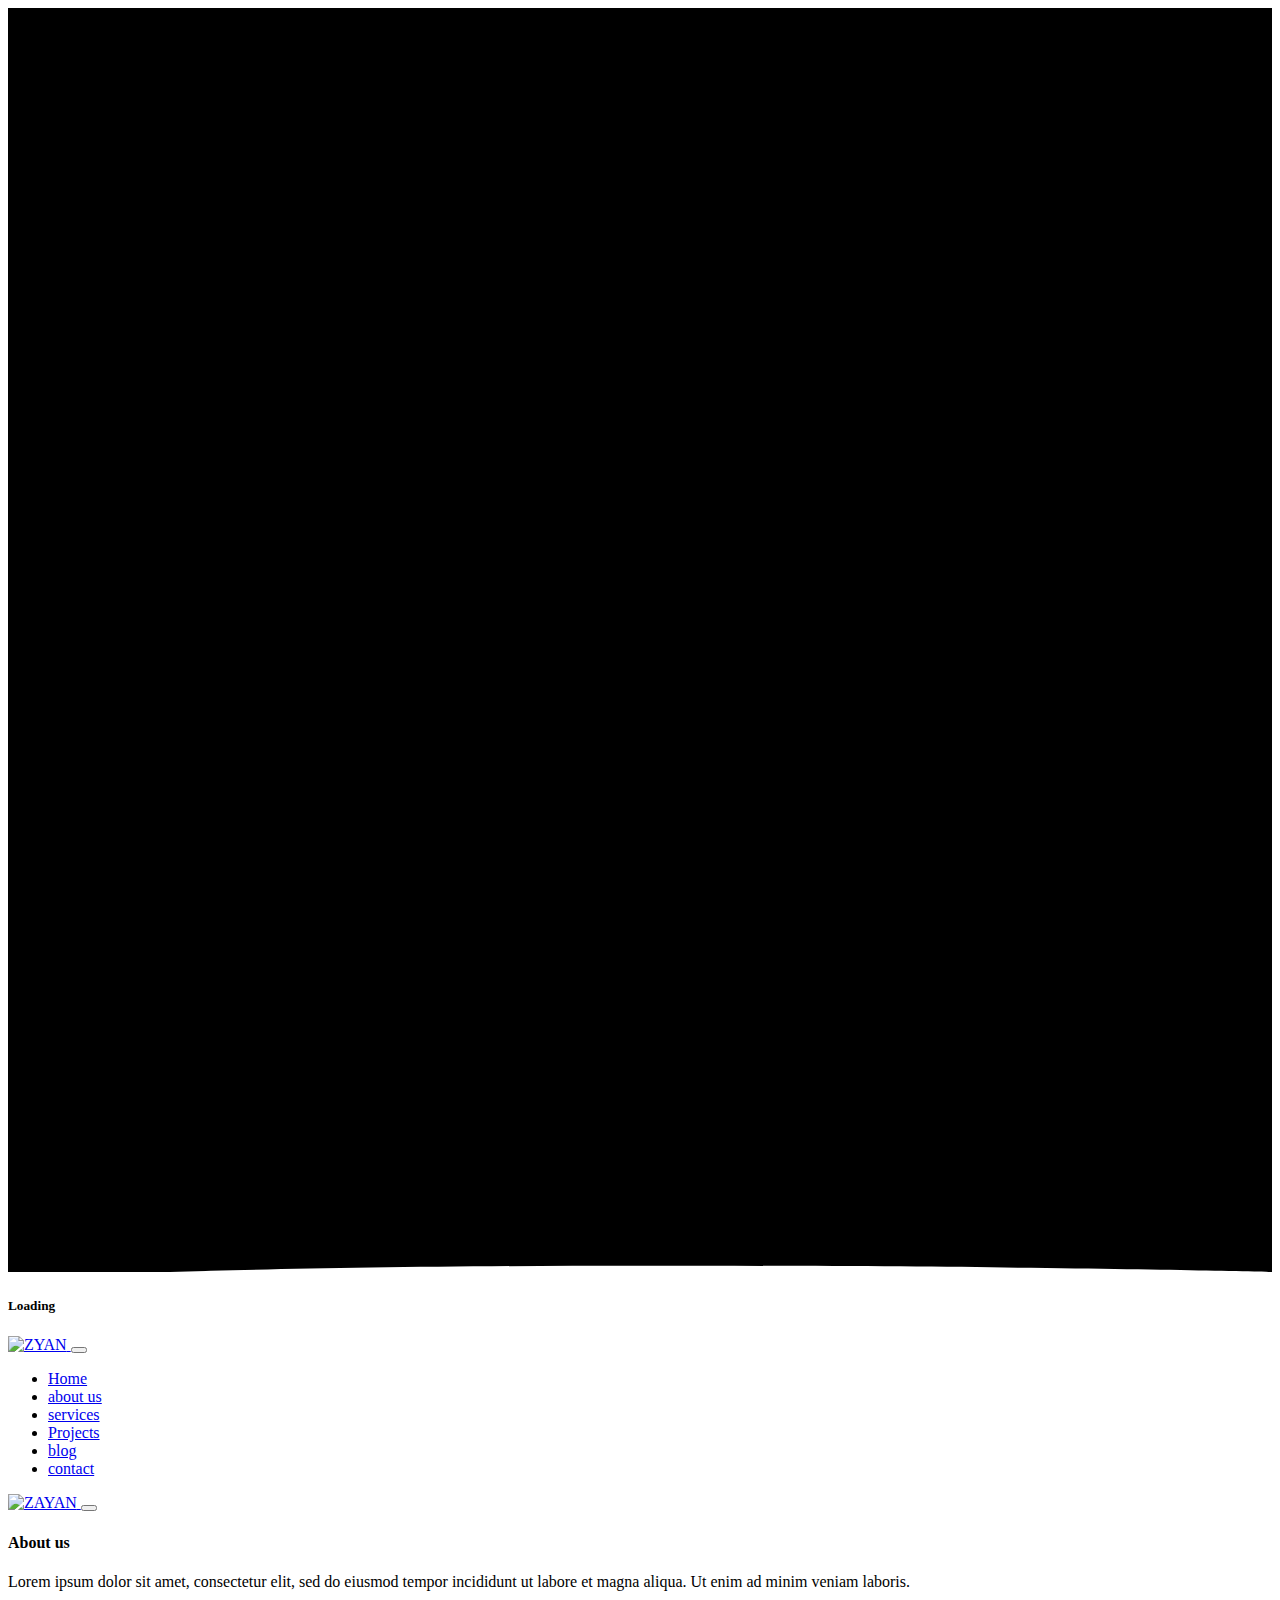
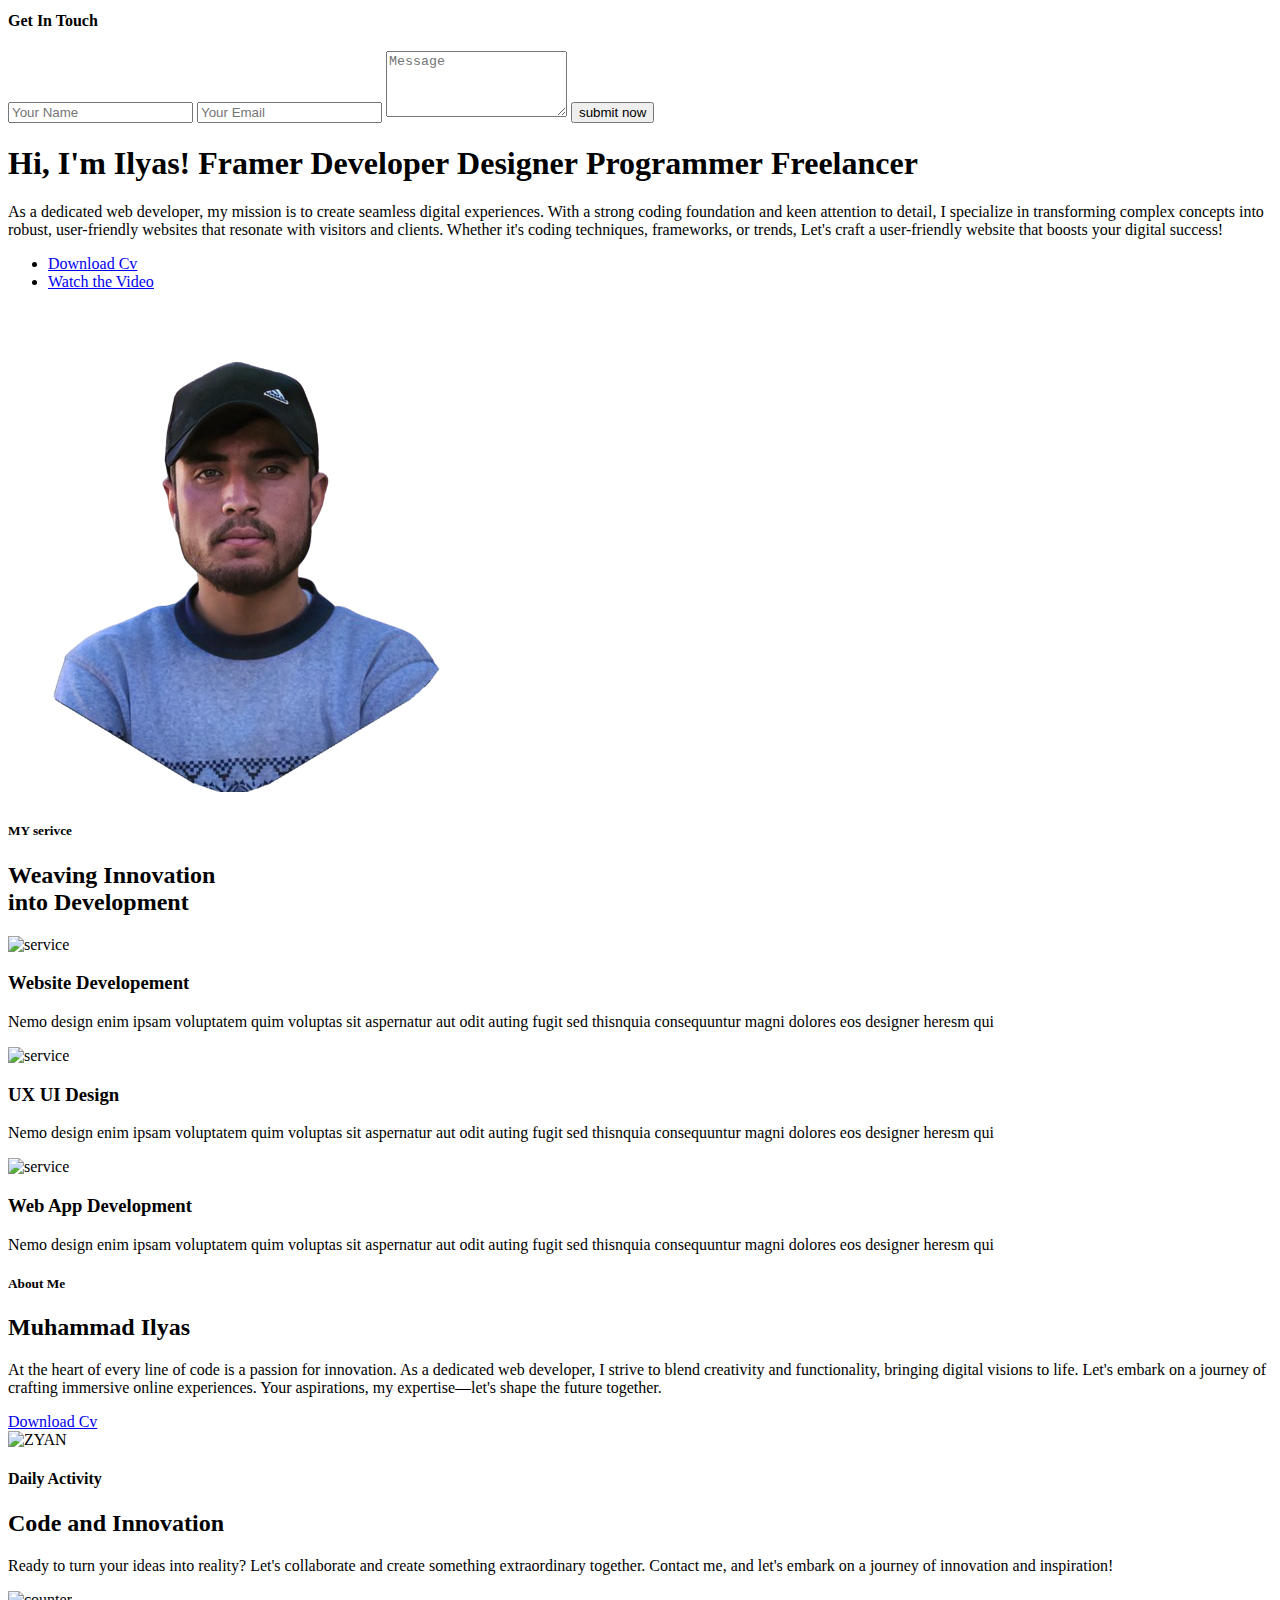
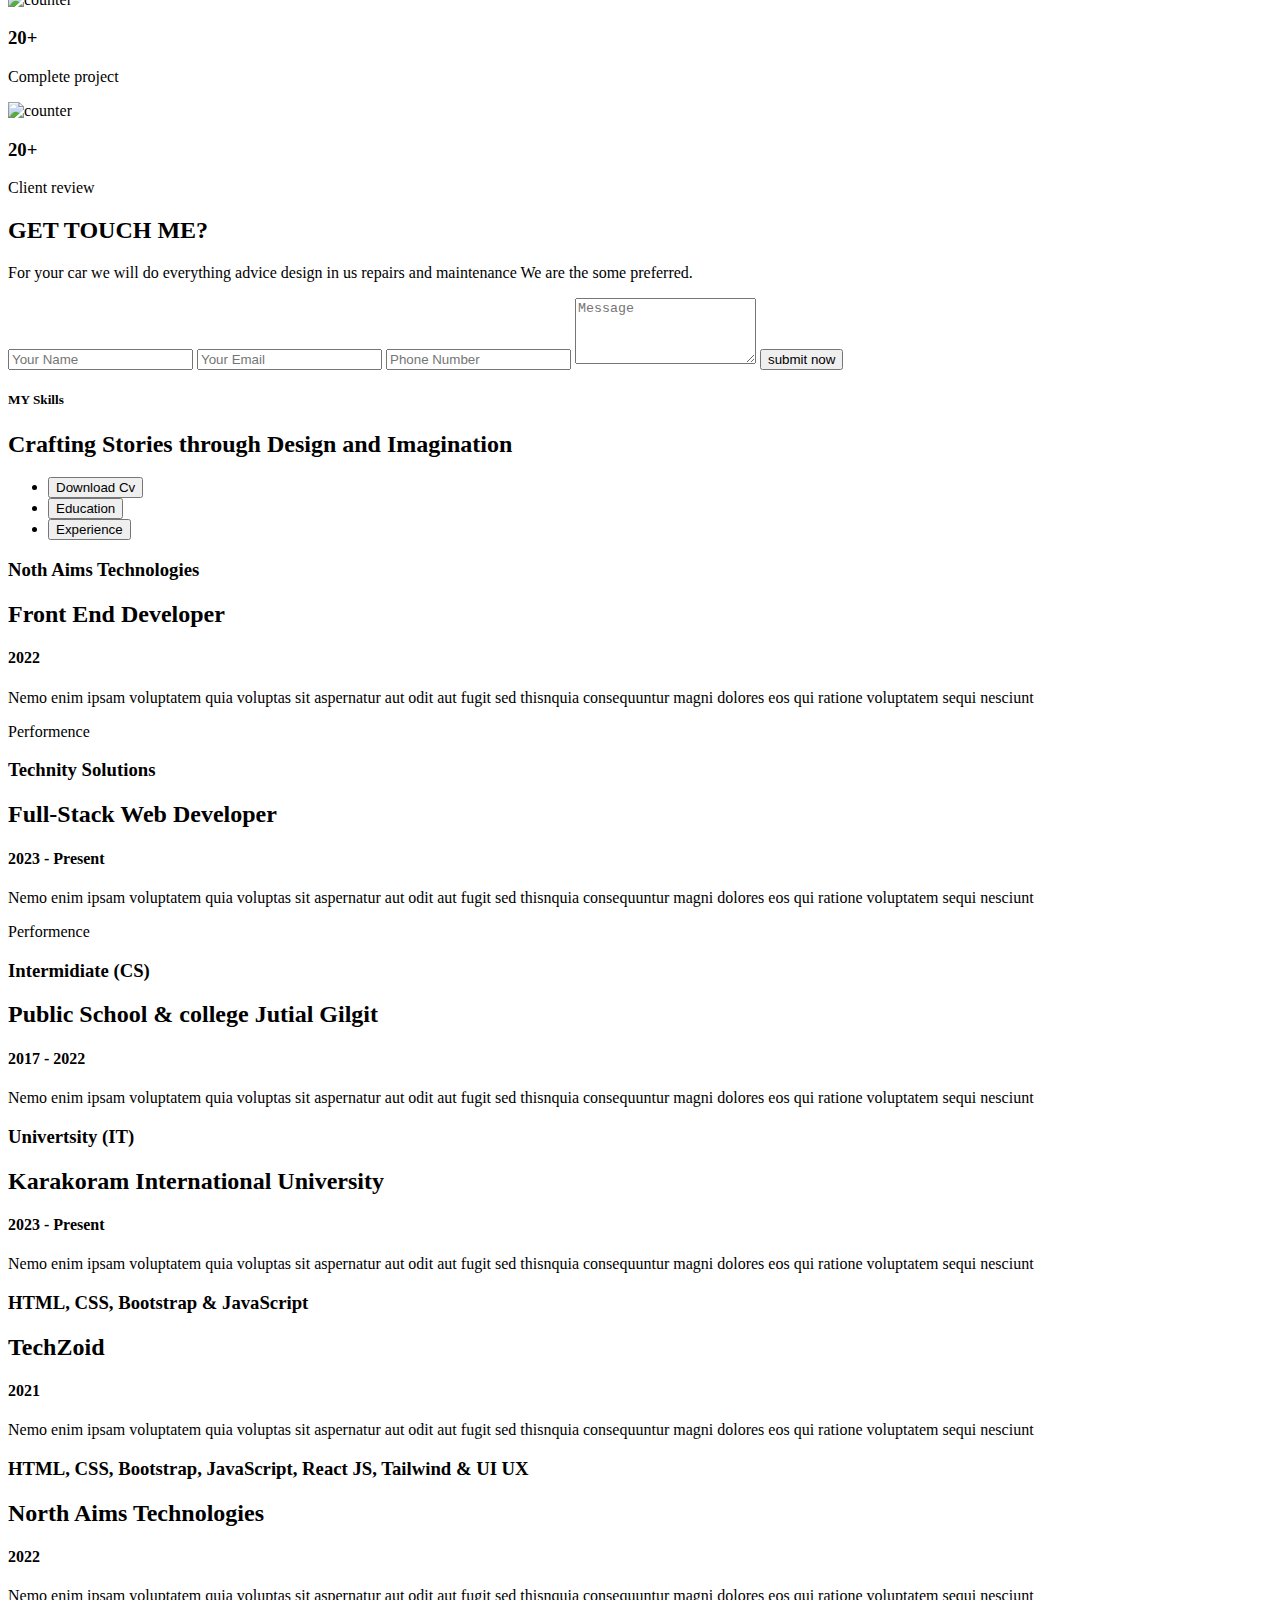
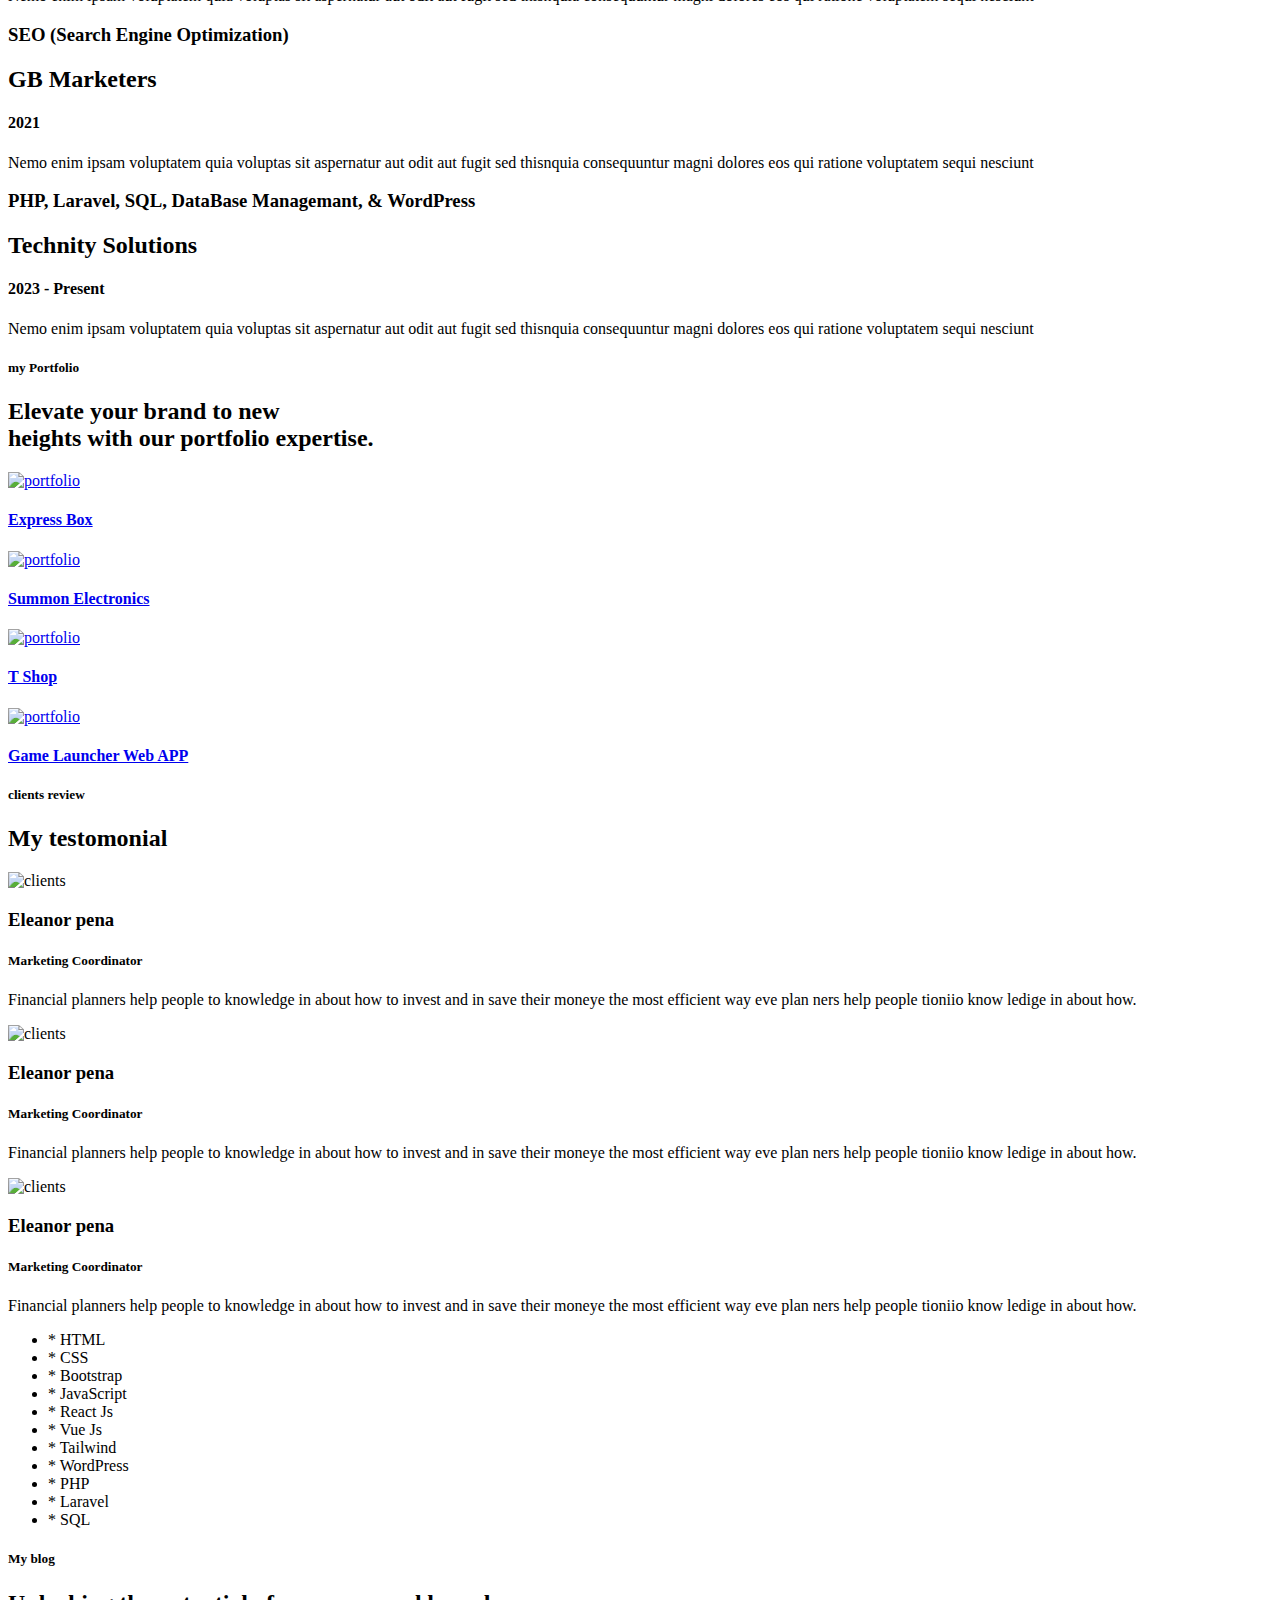
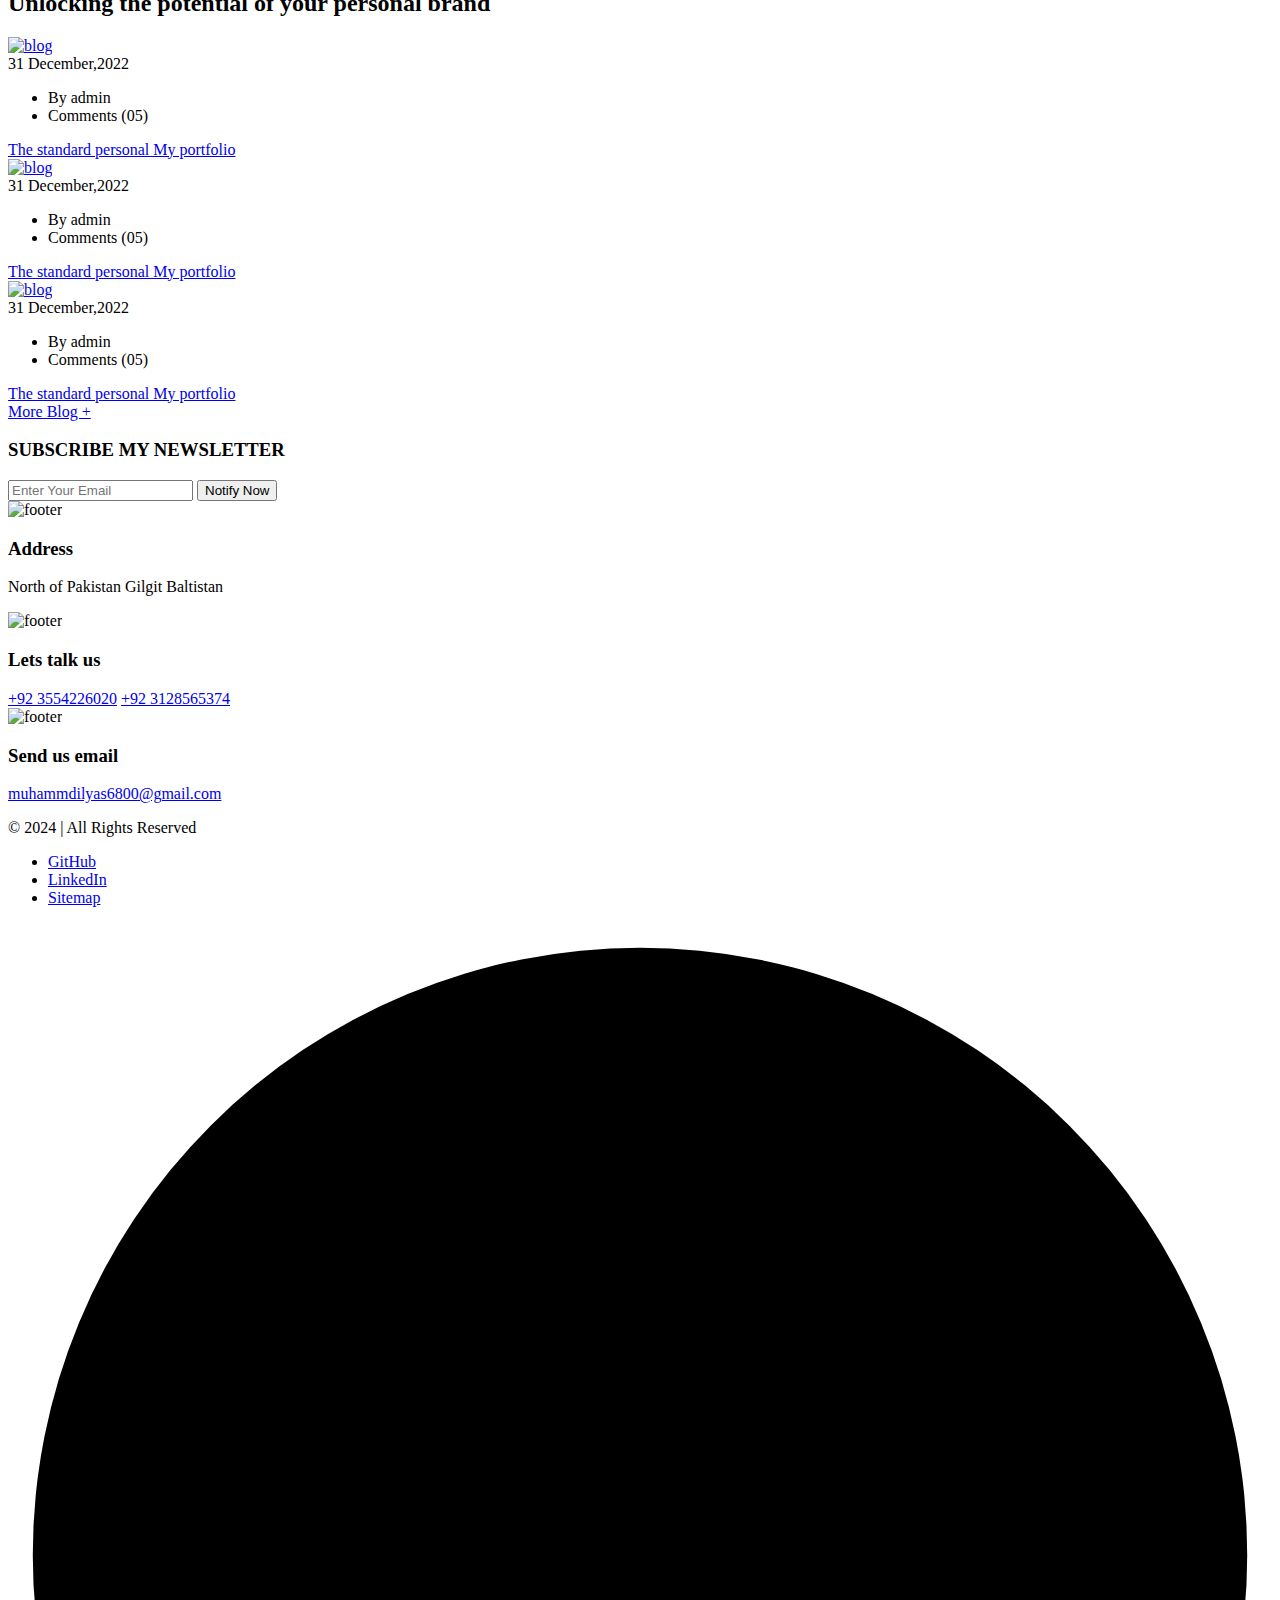
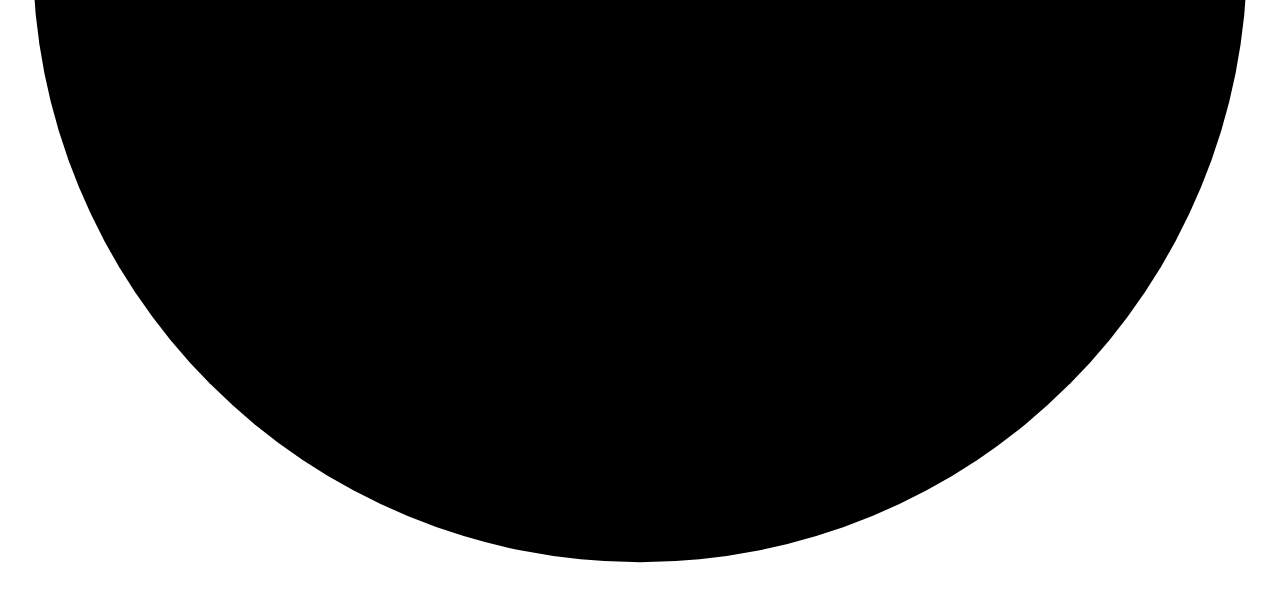
==== index.html @ 01b30db7 "Merge pull request #2 from M-ilyas1/ilyas_code" ====
﻿<!DOCTYPE html>
<html lang="en">

<head>
  <meta charset="UTF-8">
  <meta name="viewport"
    content="width=device-width, initial-scale=1.0, maximum-scale=1, minimum-scale=1, target-densitydpi=device-dpi">
  <title>ILYAS - Personal Portfolio HTML Template</title>
  <link rel="icon" type="image/png" href="images/favicon.png">
  <link rel="stylesheet" href="css/font-awesome-pro.css">
  <link rel="stylesheet" href="css/bootstrap.min.css">
  <link rel="stylesheet" href="css/scroll_button.css">
  <link rel="stylesheet" href="css/plugin.css">
  <link rel="stylesheet" href="css/spacing.css">
  <link rel="stylesheet" href="css/style.css">
  <link rel="stylesheet" href="css/responsive.css">
</head>

<body>
  <!--================================
        PRELOADER START
    =================================-->
  <div class="preloader">
    <svg viewbox="0 0 1000 1000" preserveaspectratio="none">
      <path id="svg" d="M0,1005S175,995,500,995s500,5,500,5V0H0Z"></path>
    </svg>
    <h5 class="preloader-text">Loading</h5>
  </div>
  <!--================================
        PRELOADER END
    =================================-->
  <!--================================
        MENU START
    =================================-->
  <nav class="navbar navbar-expand-lg main_menu">
    <div class="container main_menu_bg">
      <a class="navbar-brand" href="index.html">
        <img src="images/logo.png" alt="ZYAN" class="img-fluid w-100">
      </a>
      <button class="navbar-toggler" type="button" data-bs-toggle="collapse" data-bs-target="#navbarNav"
        aria-controls="navbarNav" aria-expanded="false" aria-label="Toggle navigation">
        <i class="fa-sharp fa-regular fa-bars bar_icon"></i>
        <i class="fa-regular fa-xmark close_icon"></i>
      </button>
      <div class="collapse navbar-collapse" id="navbarNav">
        <ul class="navbar-nav m-auto">
          <li class="nav-item">
            <a class="nav-link text_hover_animaiton active" href="#">Home </a>

          </li>
          <li class="nav-item">
            <a class="nav-link text_hover_animaiton" href="#">about us</a>
          </li>
          <li class="nav-item">
            <a class="nav-link text_hover_animaiton" href="#service">services
            </a>
          </li>
          <li class="nav-item">
            <a class="nav-link text_hover_animaiton" href="#projects">Projects
            </a>
          </li>
          <li class="nav-item">
            <a class="nav-link text_hover_animaiton" href="blog_list.html">blog</a>
          </li>
          <li class="nav-item">
            <a class="nav-link text_hover_animaiton" href="contact.html">contact
            </a>
          </li>
        </ul>
        <span class="toggle_icon c-pointer" data-bs-toggle="offcanvas" data-bs-target="#offcanvasRight"
          aria-controls="offcanvasRight"><i class="fa-sharp fa-sharp fa-regular fa-bars bar_icon-staggered"></i></span>
      </div>
    </div>
  </nav>

  <div class="offcanvas offcanvas-end" tabindex="-1" id="offcanvasRight">
    <div class="offcanvas-header">
      <a class="offcanvas-logo" href="index_2.html">
        <img src="images/logo2.png" alt="ZAYAN" class="img-fluid w-100">
      </a>
      <button type="button" class="btn-close" data-bs-dismiss="offcanvas" aria-label="Close">
        <i class="fa-regular fa-xmark"></i>
      </button>
    </div>
    <div class="offcanvas-body">
      <div class="tf__design_form offcanvas_form">
        <div class="offcanvas-content-box">
          <h4 class="offcanvas_title">About us</h4>
          <p>
            Lorem ipsum dolor sit amet, consectetur elit, sed do eiusmod
            tempor incididunt ut labore et magna aliqua. Ut enim ad minim
            veniam laboris.
          </p>
        </div>
        <div class="offcanvas_contact_form">
          <h4 class="offcanvas_title">Get In Touch</h4>
          <form action="#">
            <input type="text" placeholder="Your Name" aria-autocomplete="list">
            <input type="email" placeholder="Your Email">
            <textarea rows="4" placeholder="Message"></textarea>
            <button type="submit" class="common_btn">submit now</button>
          </form>
        </div>
      </div>
    </div>
  </div>
  <!--================================
        MENU END
    =================================-->

  <!--================================
        BANNER START
    =================================-->
  <section class="tf__banner banner" style="background: url(images/bg/banner.jpg)">
    <div class="container">
      <div class="row justify-content-between">
        <div class="col-xl-6 col-lg-8">
          <div class="tf__banner_text">
            <h1>
              Hi, I'm Ilyas! Framer
              <span class="cd-headline rotate-1">
                <!-- ANIMATE TEXT VALUES: zoom, rotate-1, letters type, letters rotate-2, loading-bar, slide, clip, letters rotate-3, letters scale, push,  -->
                <span class="cd-words-wrapper">
                  <b class="is-visible">Developer</b>
                  <b>Designer</b>
                  <b>Programmer</b>
                  <b>Freelancer</b>
                </span>
              </span>
            </h1>
            <p>
              As a dedicated web developer, my mission is to create seamless digital experiences. With a strong coding
              foundation and keen attention to detail, I specialize in transforming complex concepts into robust,
              user-friendly websites that resonate with visitors and clients. Whether it's coding techniques,
              frameworks, or trends, Let's craft a user-friendly website that boosts your digital success!
            </p>
            <ul>
              <li>
                <a class="common_btn" href="#">Download Cv <i class="fa-solid fa-arrow-down-to-line"></i></a>
              </li>
              <li>
                <a class="banner_video_btn play_btn" href="https://www.youtube.com/watch?v=B-ytMSuwbf8"><i
                    class="fa-sharp fa-solid fa-circle-play"></i> Watch the
                  Video</a>
              </li>
            </ul>
          </div>
        </div>
        <div class="col-xl-5 col-lg-4">
          <div class="tf__banner_img">
            <div class="img">
              <img src="images/my-removebg-preview (1).png" alt="ZYAN" class="img-fluid w-100">
            </div>
          </div>
        </div>
      </div>
    </div>
  </section>
  <!--================================
        BANNER END
    =================================-->
  <!--================================
        SERVICE START
    =================================-->
  <section class="tf__service pt_130 xs_pt_80" id="service">
    <div class="container">
      <div class="row">
        <div class="col-lg-9 m-auto">
          <div class="tf__section_heading mb_40">
            <h5 class="has-animation">MY serivce</h5>
            <h2 class="has-animation">
              Weaving Innovation <br> into Development
            </h2>
          </div>
        </div>
      </div>
      <div class="row">
        <div class="col-lg-4 col-md-6">
          <div class="tf__single_service fade_left" data-trigerid="service">
            <span>
              <img src="svg/website-design.svg" alt="service" class="svg w-100">
            </span>
            <h3>Website Developement</h3>
            <p>
              Nemo design enim ipsam voluptatem quim voluptas sit aspernatur
              aut odit auting fugit sed thisnquia consequuntur magni dolores
              eos designer heresm qui
            </p>
          </div>
        </div>
        <div class="col-lg-4 col-md-6">
          <div class="tf__single_service fade_left" data-trigerid="service">
            <span>
              <img src="svg/logo-design.svg" alt="service" class="svg w-100">
            </span>
            <h3>UX UI Design</h3>
            <p>
              Nemo design enim ipsam voluptatem quim voluptas sit aspernatur
              aut odit auting fugit sed thisnquia consequuntur magni dolores
              eos designer heresm qui
            </p>
          </div>
        </div>
        <div class="col-lg-4 col-md-6">
          <div class="tf__single_service fade_left" data-trigerid="service">
            <span>
              <img src="svg/app-development.svg" alt="service" class="svg w-100">
            </span>
            <h3>Web App Development</h3>
            <p>
              Nemo design enim ipsam voluptatem quim voluptas sit aspernatur
              aut odit auting fugit sed thisnquia consequuntur magni dolores
              eos designer heresm qui
            </p>
          </div>
        </div>
      </div>
    </div>
  </section>
  <!--================================
        SERVICE END
    =================================-->

  <!--================================
        ABOUT START
    =================================-->
  <section class="tf__about pt_140 xs_pt_80" id="about">
    <div class="container">
      <div class="row justify-content-between">
        <div class="col-xxl-7 col-lg-6 col-xl-6">
          <div class="tf__section_heading pb_80 xs_pb_50">
            <h5 class="has-animation">About Me</h5>
            <h2 class="has-animation">
              Muhammad Ilyas
            </h2>
          </div>
          <div class="tf__about_text">
            <p>
              At the heart of every line of code is a passion for innovation. As a dedicated web developer, I strive to
              blend creativity and functionality, bringing digital visions to life. Let's embark on a journey of
              crafting immersive online experiences. Your aspirations, my expertise—let's shape the future together.
            </p>
            <a class="common_btn" href="#">Download Cv <i class="fa-solid fa-arrow-down-to-line"></i></a>
          </div>
        </div>
        <div class="col-xxl-4 col-lg-6 col-xl-6">
          <div class="tf__about_img fade_right" data-trigerid="about">
            <img src="images/about_img.png" alt="ZYAN" class="img-fluid w-100">
            <div class="tf__about_img_text">
              <i class="fas fa-chart-pie-alt"></i>
              <div class="tf__about_content">
                <h4>Daily Activity</h4>
                <p></p>
              </div>
            </div>
          </div>
        </div>
      </div>
    </div>
  </section>
  <!--================================
        ABOUT END
    =================================-->

  <!--================================
        DESIGN START
    =================================-->
  <section class="tf__design mt_135 xs_mt_40 mb_120 xs_mb_80" id="counter">
    <div class="container">
      <div class="row">
        <div class="col-xl-6 col-lg-6">
          <div class="tf__design_text">
            <h2>Code <span>and Innovation</span></h2>
            <p class="">
              Ready to turn your ideas into reality? Let's collaborate and create something extraordinary together.
              Contact me, and let's embark on a journey of innovation and inspiration!
            </p>
          </div>
          <div class="row">
            <div class="col-xl-6 col-md-6">
              <div class="tf__design_counter fade_left" data-trigerid="counter">
                <span class="icon">
                  <img src="svg/complete-project.svg" alt="counter" class="svg img-fluid w-100">
                </span>
                <h3><span class="counter">20</span>+</h3>
                <p>Complete project</p>
              </div>
            </div>
            <div class="col-xl-6 col-md-6">
              <div class="tf__design_counter fade_left" data-trigerid="counter">
                <span class="icon">
                  <img src="svg/client-review.svg" alt="counter" class="img-fluid w-100 svg">
                </span>
                <h3><span class="counter">20</span>+</h3>
                <p>Client review</p>
              </div>
            </div>
          </div>
        </div>
        <div class="col-xl-6 col-lg-6">
          <div class="tf__design_form">
            <h2 class="has-animation">GET TOUCH ME?</h2>
            <p class="">
              For your car we will do everything advice design in us repairs
              and maintenance We are the some preferred.
            </p>
            <form action="#">
              <input class="" type="text" placeholder="Your Name">
              <input class="" type="email" placeholder="Your Email">
              <input class="" type="text" placeholder="Phone Number">
              <textarea class="" rows="4" placeholder="Message"></textarea>
              <button type="submit" class="common_btn">submit now</button>
            </form>
          </div>
        </div>
      </div>
    </div>
  </section>
  <!--================================
        DESIGN END
    =================================-->

  <!--================================
                SKILLS 2 START
            =================================-->
  <section id="skills" class="tf__skills_2 pt_115 xs_pt_75 pb_120 xs_pb_80 mt_165 xs_mt_80">
    <div class="container">
      <div class="row">
        <div class="col-xl-9 col-lg-9 m-auto">
          <div class="tf__section_heading mb_30">
            <h5 class="has-animation">MY Skills</h5>
            <h2 class="has-animation">
              Crafting Stories through Design and Imagination
            </h2>
          </div>
        </div>
      </div>

      <div class="row">
        <div class="col-xxl-8 col-xl-10 m-auto">
          <ul class="nav nav-pills mb_30" id="pills-tab" role="tablist">
            <li class="nav-item" role="presentation">
              <button class="nav-link active" id="pills-home-tab" data-bs-toggle="pill" data-bs-target="#pills-home"
                type="button" role="tab" aria-controls="pills-home" aria-selected="true">
                Download Cv <i class="fa-solid fa-arrow-down-to-line"></i>
              </button>
            </li>
            <li class="nav-item" role="presentation">
              <button class="nav-link" id="pills-profile-tab" data-bs-toggle="pill" data-bs-target="#pills-profile"
                type="button" role="tab" aria-controls="pills-profile" aria-selected="false">
                Education
              </button>
            </li>
            <li class="nav-item" role="presentation">
              <button class="nav-link" id="pills-disabled-tab" data-bs-toggle="pill" data-bs-target="#pills-disabled"
                type="button" role="tab" aria-controls="pills-disabled" aria-selected="false">
                Experience
              </button>
            </li>
          </ul>
        </div>
      </div>
      <div class="row">
        <div class="col-12">
          <div class="tab-content" id="pills-tabContent">
            <div class="tab-pane fade show active" id="pills-home" role="tabpanel" aria-labelledby="pills-home-tab"
              tabindex="0">
              <div class="row">
                <div class="col-xl-6 col-lg-6">
                  <div class="tf__single_skill_2 fade_bottom" data-trigerid="skills">
                    <h3>Noth Aims Technologies</h3>
                    <h2>Front End Developer</h2>
                    <h4>2022</h4>
                    <p>
                      Nemo enim ipsam voluptatem quia voluptas sit
                      aspernatur aut odit aut fugit sed thisnquia
                      consequuntur magni dolores eos qui ratione
                      voluptatem sequi nesciunt
                    </p>
                    <div class="tf__team_skills_bar_single">
                      <p>Performence</p>
                      <div id="bar2" class="barfiller">
                        <div class="tipWrap">
                          <span class="tip"></span>
                        </div>
                        <span class="fill" data-percentage="90"></span>
                      </div>
                    </div>
                  </div>
                </div>
                <div class="col-xl-6 col-lg-6">
                  <div class="tf__single_skill_2 fade_bottom" data-trigerid="skills">
                    <h3>Technity Solutions</h3>
                    <h2>Full-Stack Web Developer</h2>
                    <h4>2023 - Present</h4>
                    <p>
                      Nemo enim ipsam voluptatem quia voluptas sit
                      aspernatur aut odit aut fugit sed thisnquia
                      consequuntur magni dolores eos qui ratione
                      voluptatem sequi nesciunt
                    </p>
                    <div class="tf__team_skills_bar_single">
                      <p>Performence</p>
                      <div id="bar3" class="barfiller">
                        <div class="tipWrap">
                          <span class="tip"></span>
                        </div>
                        <span class="fill" data-percentage="75"></span>
                      </div>
                    </div>
                  </div>
                </div>
              </div>
            </div>
            <div class="tab-pane fade" id="pills-profile" role="tabpanel" aria-labelledby="pills-profile-tab"
              tabindex="0">
              <div class="row education">
                <div class="col-xl-6 col-lg-6">
                  <div class="tf__single_skill_2 fade_bottom" data-trigerid="skills">
                    <h3>Intermidiate (CS)</h3>
                    <h2>Public School & college Jutial Gilgit</h2>
                    <h4>2017 - 2022</h4>
                    <p>
                      Nemo enim ipsam voluptatem quia voluptas sit
                      aspernatur aut odit aut fugit sed thisnquia
                      consequuntur magni dolores eos qui ratione
                      voluptatem sequi nesciunt
                    </p>
                  </div>
                </div>
                <div class="col-xl-6 col-lg-6">
                  <div class="tf__single_skill_2 fade_bottom" data-trigerid="skills">
                    <h3>Univertsity (IT)</h3>
                    <h2>Karakoram International University</h2>
                    <h4>2023 - Present</h4>
                    <p>
                      Nemo enim ipsam voluptatem quia voluptas sit
                      aspernatur aut odit aut fugit sed thisnquia
                      consequuntur magni dolores eos qui ratione
                      voluptatem sequi nesciunt
                    </p>
                  </div>
                </div>
              </div>
            </div>
            <div class="tab-pane fade" id="pills-disabled" role="tabpanel" aria-labelledby="pills-disabled-tab" tabindex="0">
              <div class="row education">
                <div class="col-xl-6 col-lg-6">
                  <div class="tf__single_skill_2 fade_bottom" data-trigerid="skills">
                    <h3>HTML, CSS, Bootstrap & JavaScript</h3>
                    <h2>TechZoid</h2>
                    <h4>2021</h4>
                    <p>
                      Nemo enim ipsam voluptatem quia voluptas sit
                      aspernatur aut odit aut fugit sed thisnquia
                      consequuntur magni dolores eos qui ratione
                      voluptatem sequi nesciunt
                    </p>
                  </div>
                </div>
                <div class="col-xl-6 col-lg-6">
                  <div class="tf__single_skill_2 fade_bottom" data-trigerid="skills">
                    <h3>HTML, CSS, Bootstrap, JavaScript, React JS, Tailwind & UI UX</h3>
                    <h2>North Aims Technologies</h2>
                    <h4>2022</h4>
                    <p>
                      Nemo enim ipsam voluptatem quia voluptas sit
                      aspernatur aut odit aut fugit sed thisnquia
                      consequuntur magni dolores eos qui ratione
                      voluptatem sequi nesciunt
                    </p>
                  </div>
                </div>
                <div class="col-xl-6 col-lg-6">
                  <div class="tf__single_skill_2 fade_bottom" data-trigerid="skills">
                    <h3>SEO (Search Engine Optimization)</h3>
                    <h2>GB Marketers</h2>
                    <h4>2021</h4>
                    <p>
                      Nemo enim ipsam voluptatem quia voluptas sit
                      aspernatur aut odit aut fugit sed thisnquia
                      consequuntur magni dolores eos qui ratione
                      voluptatem sequi nesciunt
                    </p>
                  </div>
                </div>
                <div class="col-xl-6 col-lg-6">
                  <div class="tf__single_skill_2 fade_bottom" data-trigerid="skills">
                    <h3>PHP, Laravel, SQL, DataBase Managemant, & WordPress</h3>
                    <h2>Technity Solutions</h2>
                    <h4>2023 - Present</h4>
                    <p>
                      Nemo enim ipsam voluptatem quia voluptas sit
                      aspernatur aut odit aut fugit sed thisnquia
                      consequuntur magni dolores eos qui ratione
                      voluptatem sequi nesciunt
                    </p>
                  </div>
                </div>
              </div>
            </div>
          </div>
        </div>
      </div>
    </div>
  </section>
  <!--================================
                    SKILLS 2 END
                =================================-->




  <!--================================
        PORTFOLIO START
    =================================-->
  <section class="tf__portfolio mt_120 xs_mt_80" id="projects">
    <div class="container">
      <div class="row">
        <div class="col-xl-10 col-lg-9 mb_30">
          <div class="tf__section_heading">
            <h5 class="has-animation">my Portfolio</h5>
            <h2 class="has-animation">
              Elevate your brand to new <br> heights with our portfolio expertise.
            </h2>
          </div>
        </div>
      </div>
      <div class="row">
        <div class="col-xl-8 col-md-6">
          <a href="https://www.youtube.com/watch?v=B-ytMSuwbf8" class="tf__portfolio_item play_btn"
            data-cursor="Watch <br> video">
            <img src="images/portfolio/1.png" alt="portfolio" class="img-fluid w-100">
            <div class="text">
              <h4>Express Box</h4>
              <p></p>
            </div>
          </a>
        </div>
        <div class="col-xl-4 col-md-6">
          <a class="tf__portfolio_item play_btn" href="https://vimeo.com/132528823" data-cursor="Watch <br> video">
            <img src="images/portfolio/2.png" alt="portfolio" class="img-fluid w-100">
            <div class="text">
              <h4>Summon Electronics</h4>
              <p></p>
            </div>
          </a>
        </div>
        <div class="col-xl-4 col-md-6">
          <a href="https://w.soundcloud.com/player/?visual=true&url=http%3A%2F%2Fapi.soundcloud.com%2Ftracks%2F159967086&show_artwork=true&maxwidth=1020&maxheight=1000&auto_play=1"
            class="tf__portfolio_item play_btn" data-cursor="Audio <br> sound">
            <img src="images/portfolio/3.png" alt="portfolio" class="img-fluid w-100">
            <div class="text">
              <h4>T Shop</h4>
              <p></p>
            </div>
          </a>
        </div>
        <div class="col-xl-8 col-md-6">
          <a href="images/portfolio/4.jpg" class="tf__portfolio_item image_popup" data-cursor="View <br> Image">
            <img src="images/portfolio/4.png" alt="portfolio" class="img-fluid w-100">
            <div class="text">
              <h4>Game Launcher Web APP</h4>
              <p></p>
            </div>
          </a>
        </div>
      </div>
    </div>
  </section>
  <!--================================
        PORTFOLIO END
    =================================-->

  <!--================================
        TESTIMONIAL START
    =================================-->
  <section class="tf__testimonial pt_115 xs_pt_75">
    <div class="container">
      <div class="row">
        <div class="col-xl-8 m-auto mb_30">
          <div class="tf__section_heading">
            <h5 class="has-animation">clients review</h5>
            <h2 class="has-animation">My testomonial</h2>
          </div>
        </div>
      </div>
      <div class="row testi_slider">
        <div class="col-xl-6">
          <div class="tf__single_testimonial">
            <div class="img">
              <img src="images/testimonial/1.jpg" alt="clients" class="img-fluid w-100">
            </div>
            <p class="rating">
              <i class="fa-solid fa-star-sharp"></i>
              <i class="fa-solid fa-star-sharp"></i>
              <i class="fa-solid fa-star-sharp"></i>
              <i class="fa-solid fa-star-sharp"></i>
              <i class="fa-solid fa-star-sharp"></i>
            </p>
            <h3>Eleanor pena</h3>
            <h5>Marketing Coordinator</h5>
            <p class="description">
              Financial planners help people to knowledge in about how to
              invest and in save their moneye the most efficient way eve plan
              ners help people tioniio know ledige in about how.
            </p>
          </div>
        </div>
        <div class="col-xl-6">
          <div class="tf__single_testimonial">
            <div class="img">
              <img src="images/testimonial/2.jpg" alt="clients" class="img-fluid w-100">
            </div>
            <p class="rating">
              <i class="fa-solid fa-star-sharp"></i>
              <i class="fa-solid fa-star-sharp"></i>
              <i class="fa-solid fa-star-sharp"></i>
              <i class="fa-solid fa-star-sharp"></i>
              <i class="fa-solid fa-star-sharp"></i>
            </p>
            <h3>Eleanor pena</h3>
            <h5>Marketing Coordinator</h5>
            <p class="description">
              Financial planners help people to knowledge in about how to
              invest and in save their moneye the most efficient way eve plan
              ners help people tioniio know ledige in about how.
            </p>
          </div>
        </div>
        <div class="col-xl-6">
          <div class="tf__single_testimonial">
            <div class="img">
              <img src="images/testimonial/1.jpg" alt="clients" class="img-fluid w-100">
            </div>
            <p class="rating">
              <i class="fa-solid fa-star-sharp"></i>
              <i class="fa-solid fa-star-sharp"></i>
              <i class="fa-solid fa-star-sharp"></i>
              <i class="fa-solid fa-star-sharp"></i>
              <i class="fa-solid fa-star-sharp"></i>
            </p>
            <h3>Eleanor pena</h3>
            <h5>Marketing Coordinator</h5>
            <p class="description">
              Financial planners help people to knowledge in about how to
              invest and in save their moneye the most efficient way eve plan
              ners help people tioniio know ledige in about how.
            </p>
          </div>
        </div>
      </div>
    </div>
  </section>
  <!--================================
        TESTIMONIAL END
    =================================-->

  <!--================================
        BRAND START
    =================================-->
  <div class="tf__brand mt_120 xs_mt_80">
    <div class="row">
      <div class="col-12">
        <div class="marquee_animi">
          <ul>
            <li>* HTML</li>
            <li>* CSS</li>
            <li>* Bootstrap</li>
            <li>* JavaScript</li>
            <li>* React Js</li>
            <li>* Vue Js</li>
            <li>* Tailwind</li>
            <li>* WordPress</li>
            <li>* PHP</li>
            <li>* Laravel</li>
            <li>* SQL</li>
          </ul>
        </div>
      </div>
    </div>
  </div>
  <!--================================
        BRAND END
    =================================-->

  <!--================================
        BLOG START
    =================================-->
  <section class="tf__blog pt_125 xs_pt_75 pb_40 xs_pb_0" id="blogs">
    <div class="container">
      <div class="row">
        <div class="col-xl-8 col-lg-9 mb_30">
          <div class="tf__section_heading">
            <h5 class="has-animation">My blog</h5>
            <h2 class="has-animation">
              Unlocking the potential of your personal brand
            </h2>
          </div>
        </div>
      </div>
      <div class="row">
        <div class="col-xl-4 col-md-6">
          <div class="tf__slingle_blog fade_left" data-trigerid="blogs">
            <a href="blog_details.html" class="tf__blog_img" data-cursor="read <br> more">
              <img src="images/blog/1.jpg" alt="blog" class="img-fluid w-100">
            </a>
            <div class="tf__blog_text">
              <span>31 December,2022</span>
              <ul>
                <li>
                  <i class="fa-sharp fa-solid fa-circle-user"></i> By admin
                </li>
                <li>
                  <i class="fa-sharp fa-solid fa-comments"></i> Comments (05)
                </li>
              </ul>
              <a href="blog_details.html">The standard personal My portfolio</a>
            </div>
          </div>
        </div>
        <div class="col-xl-4 col-md-6">
          <div class="tf__slingle_blog fade_left" data-trigerid="blogs">
            <a href="blog_details.html" class="tf__blog_img" data-cursor="read <br> more">
              <img src="images/blog/2.jpg" alt="blog" class="img-fluid w-100">
            </a>
            <div class="tf__blog_text">
              <span>31 December,2022</span>
              <ul>
                <li>
                  <i class="fa-sharp fa-solid fa-circle-user"></i> By admin
                </li>
                <li>
                  <i class="fa-sharp fa-solid fa-comments"></i> Comments (05)
                </li>
              </ul>
              <a href="blog_details.html">The standard personal My portfolio</a>
            </div>
          </div>
        </div>
        <div class="col-xl-4 col-md-6">
          <div class="tf__slingle_blog fade_left" data-trigerid="blogs">
            <a href="blog_details.html" class="tf__blog_img" data-cursor="read <br> more">
              <img src="images/blog/3.jpg" alt="blog" class="img-fluid w-100">
            </a>
            <div class="tf__blog_text">
              <span>31 December,2022</span>
              <ul>
                <li>
                  <i class="fa-sharp fa-solid fa-circle-user"></i> By admin
                </li>
                <li>
                  <i class="fa-sharp fa-solid fa-comments"></i> Comments (05)
                </li>
              </ul>
              <a href="blog_details.html">The standard personal My portfolio</a>
            </div>
          </div>
        </div>
        <div class="col-12">
          <a href="blog_list.html" class="common_btn">More Blog +</a>
        </div>
      </div>
    </div>
  </section>
  <!--================================
        BLOG END
    =================================-->
  <!--================================
        SUBSCRIBE START
    =================================-->
  <div class="tf__subscribe" style="background: url(images/bg/subscribe.jpg)">
    <div class="tf__subscribe_overlay pt_115 xs_pt_75 pb_120 xs_pb_80">
      <div class="container">
        <div class="row">
          <div class="col-xl-6 col-lg-8 col-md-10 m-auto">
            <div class="tf__subscribe_text">
              <h3 class="has-animation">SUBSCRIBE MY NEWSLETTER</h3>
              <form action="#" class="">
                <input type="text" placeholder="Enter Your Email">
                <button type="submit" class="common_btn">Notify Now</button>
              </form>
            </div>
          </div>
        </div>
      </div>
    </div>
  </div>
  <!--================================
SUBSCRIBE END
=================================-->

  <!--================================
        FOOTER START
    =================================-->
  <footer class="footer" id="footer">
    <div class="footer-container">
      <div class="pt_120 xs_pt_80 sm_pt_80">
        <div class="container">
          <div class="row">
            <div class="col-lg-4">
              <div class="tf__footer_content fade_right" data-trigerid="footer" data-stagger=".25">
                <div class="icon">
                  <div class="icon-contianer">
                    <img src="svg/map.svg" alt="footer" class="img-fluid w-100 svg">
                  </div>
                </div>
                <div class="text">
                  <h3>Address</h3>
                  <p>North of Pakistan Gilgit Baltistan</p>
                </div>
              </div>
            </div>
            <div class="col-lg-4">
              <div class="tf__footer_content fade_right" data-trigerid="footer" data-stagger=".25">
                <div class="icon">
                  <div class="icon-contianer">
                    <img src="svg/phone.svg" alt="footer" class="img-fluid w-100 svg">
                  </div>
                </div>
                <div class="text">
                  <h3>Lets talk us</h3>
                  <a href="callto:+92 3554226020">+92 3554226020</a>
                  <a href="callto:+92 3128565374">+92 3128565374</a>
                </div>
              </div>
            </div>
            <div class="col-lg-4">
              <div class="tf__footer_content fade_right" data-trigerid="footer" data-stagger=".25">
                <div class="icon">
                  <div class="icon-contianer">
                    <img src="svg/envelope.svg" alt="footer" class="img-fluid w-100 svg">
                  </div>
                </div>
                <div class="text">
                  <h3>Send us email</h3>
                  <a href="mailto:muhammdilyas6800@gmail.com">muhammdilyas6800@gmail.com</a>
                </div>
              </div>
            </div>
          </div>
          <div class="row">
            <div class="col-12">
              <div class="tf__footer_copyright">
                <p>© 2024 | All Rights Reserved</p>
                <ul>
                  <li>
                    <a href="https://github.com/M-ilyas1" class="text_hover_animaiton" target="_blank">GitHub</a>
                  </li>
                  <li>
                    <a href="https://www.linkedin.com/in/muhammad-ilyas-4706b0264/" class="text_hover_animaiton" target="_blank">LinkedIn</a>
                  </li>
                  <li>
                    <a href="#" class="text_hover_animaiton">Sitemap</a>
                  </li>
                </ul>
              </div>
            </div>
          </div>
        </div>
      </div>
    </div>
  </footer>
  <!--================================
  FOOTER END
=================================-->
  <!--================================
        SCROLL BUTTON START
    =================================-->
  <div class="progress active c-pointer">
    <svg class="progress-svg" width="100%" height="100%" viewbox="-1 -1 102 102">
      <path d="M50,1 a49,49 0 0,1 0,98 a49,49 0 0,1 0,-98"></path>
    </svg>
  </div>
  <!--================================
        SCROLL BUTTON END
    =================================-->

  <!--================================
        CURSOR START
    =================================-->
  <div id="magic-cursor">
    <div id="ball"></div>
  </div>
  <!--================================
        CURSOR END
    =================================-->

  <script src="js/plugin.js"></script>
  <!--scroll button js-->
  <script src="js/scroll_button.js"></script>
  <!--sticky sidebar js-->
  <script src="js/sticky_sidebar.js"></script>
  <!-- Animation -->
  <script src="js/animation.js"></script>
  <!--main/custom js-->
  <script src="js/main.js"></script>
</body>

</html>
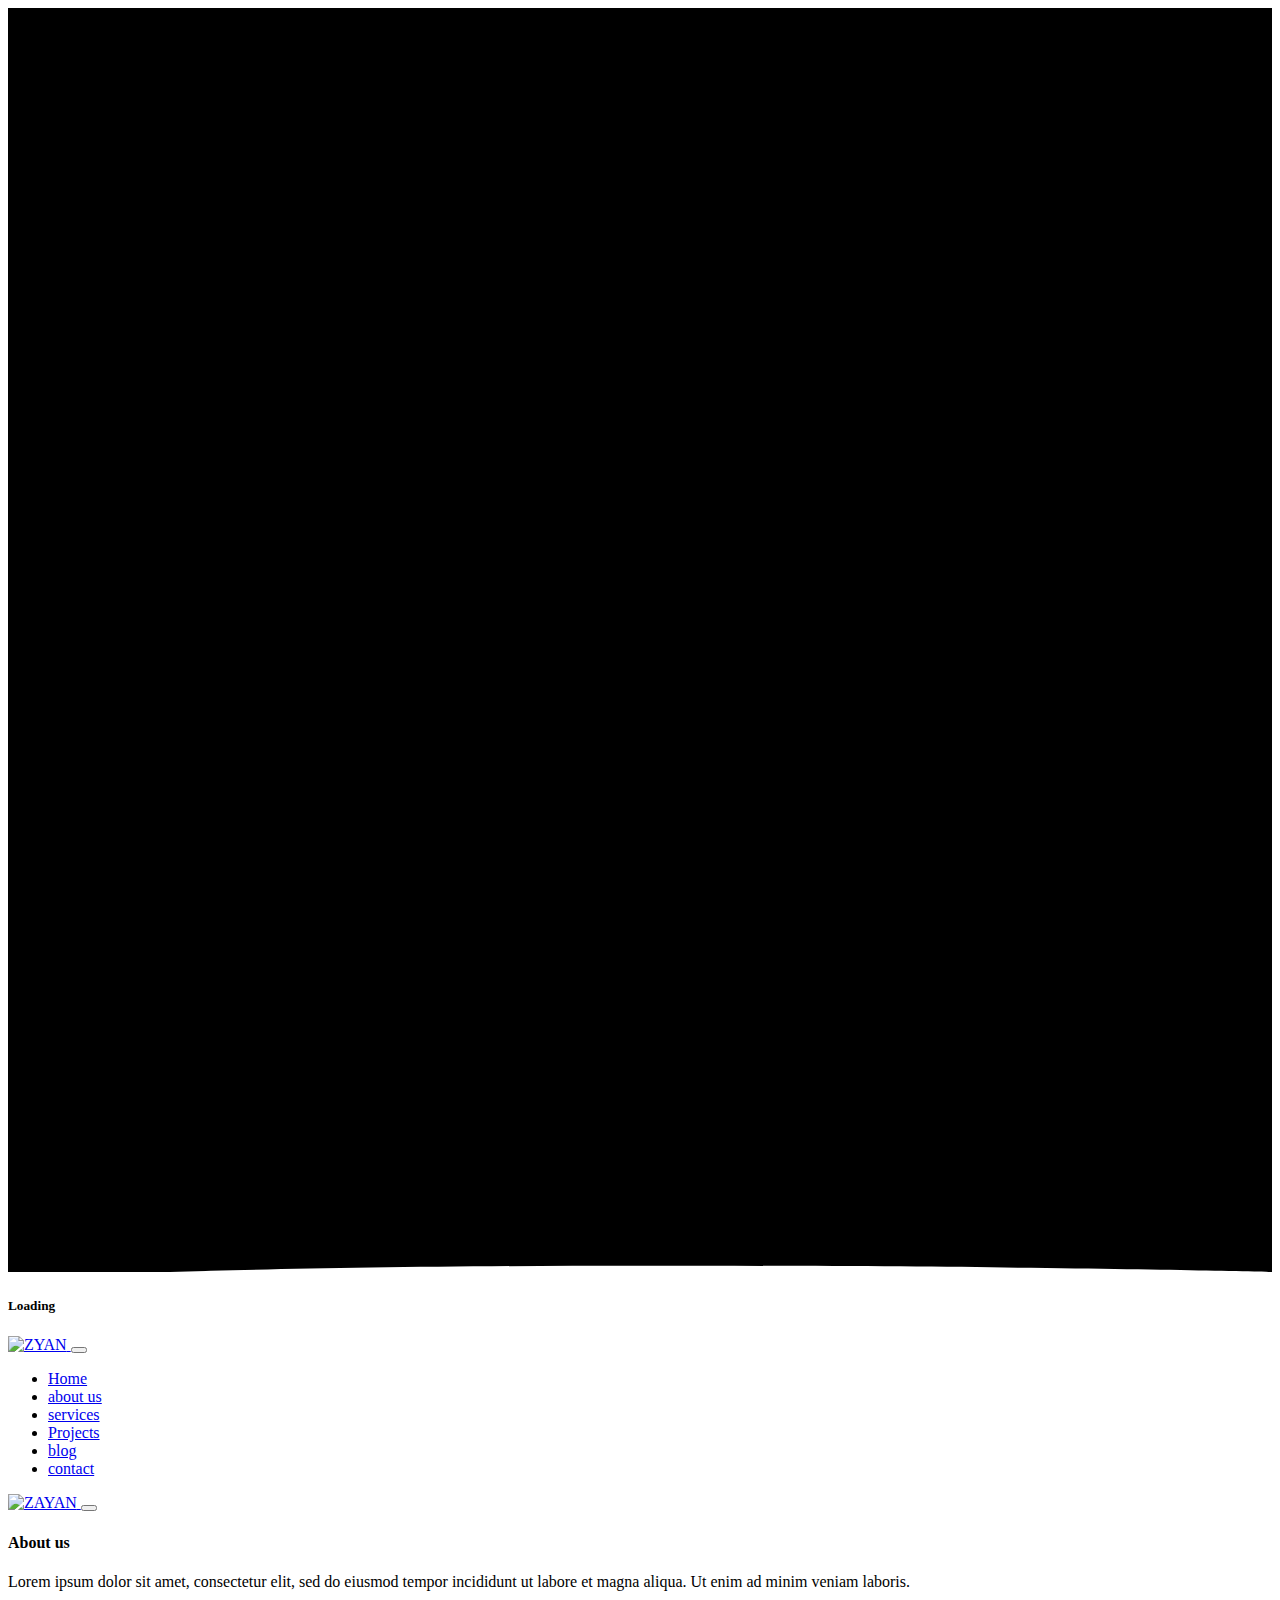
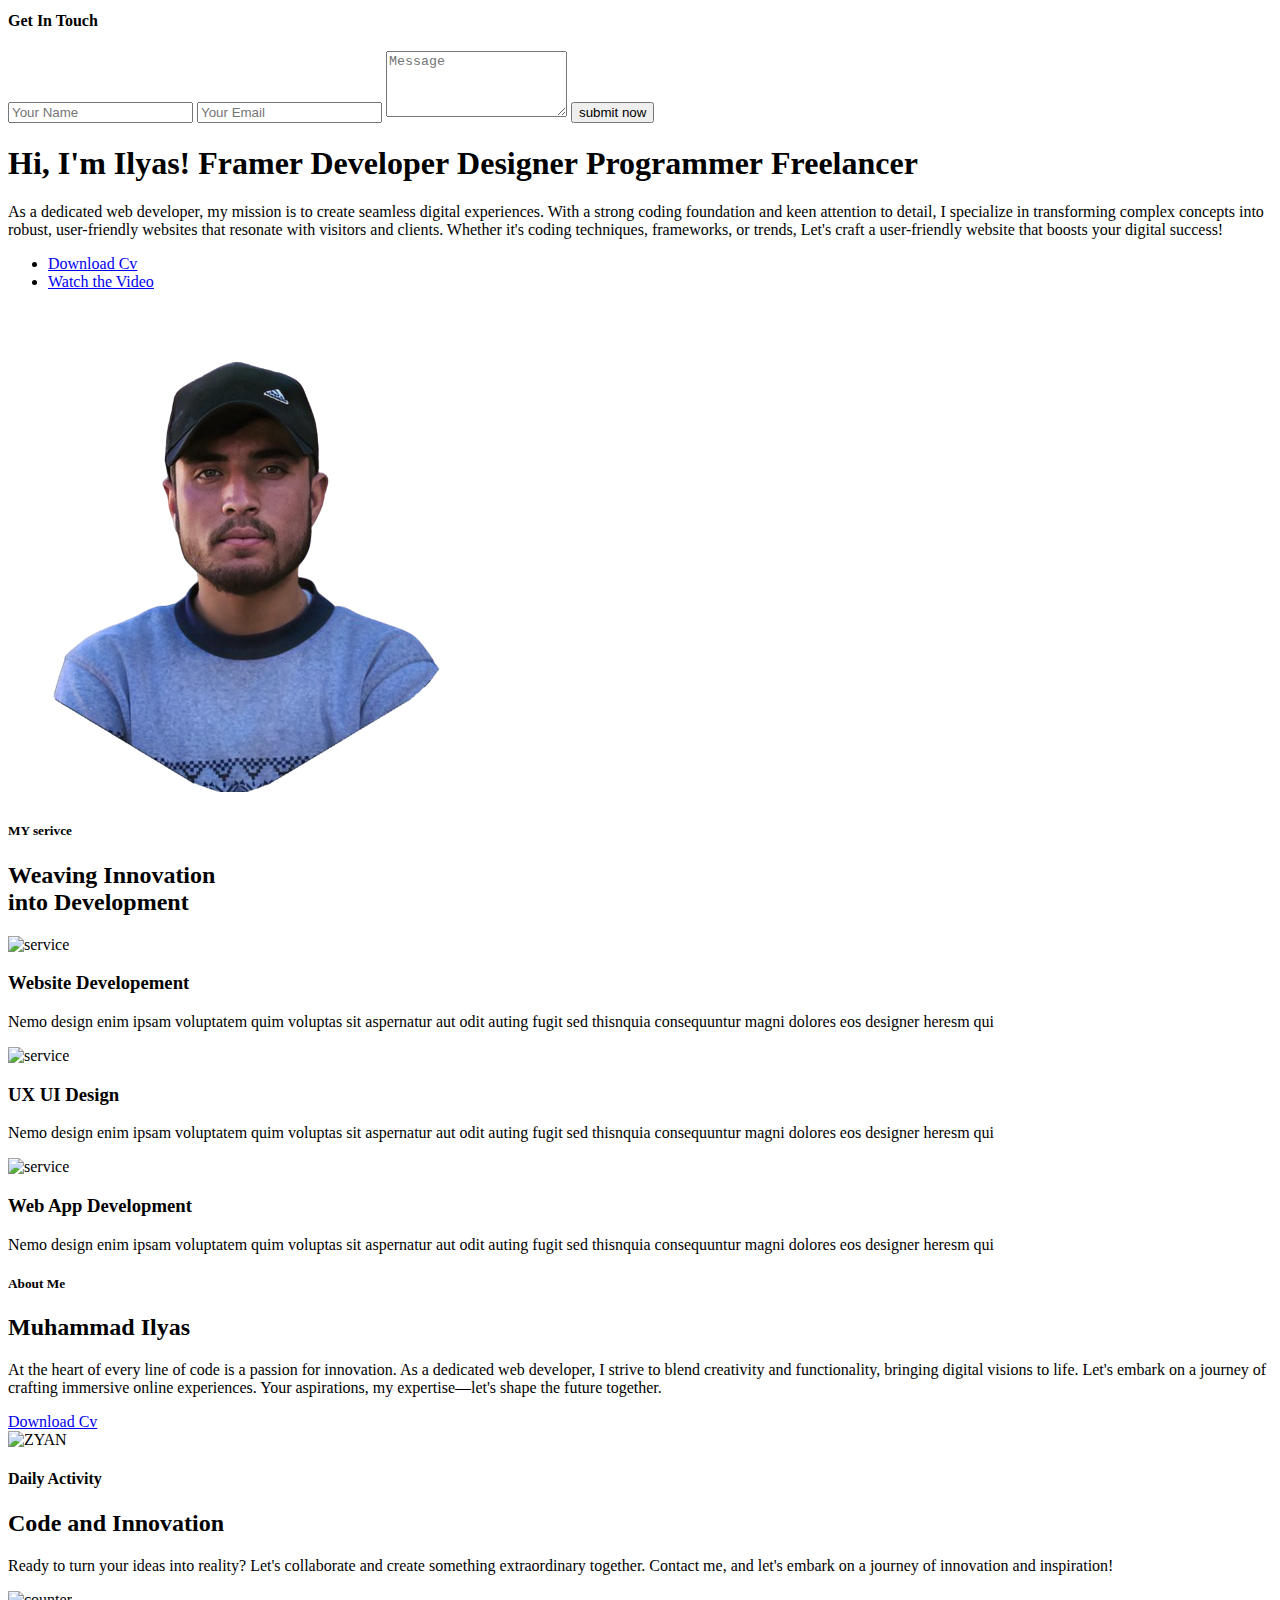
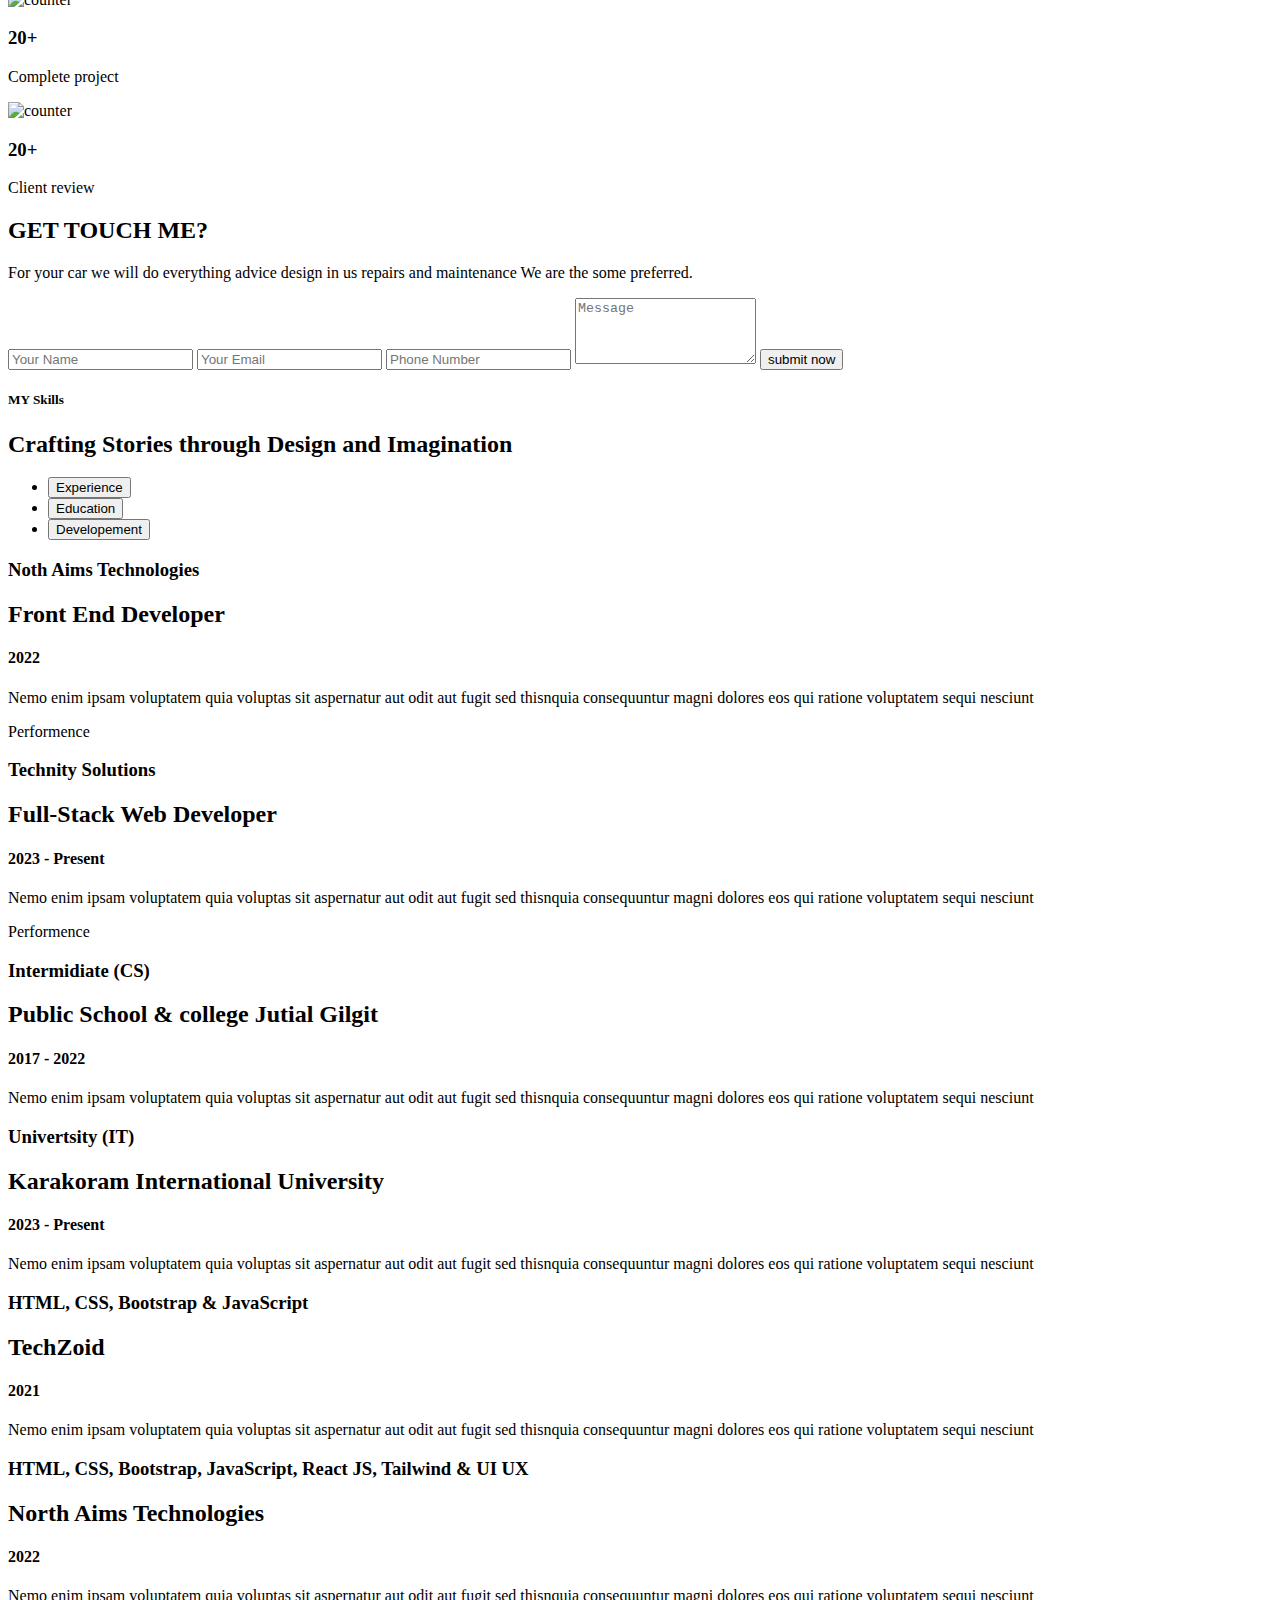
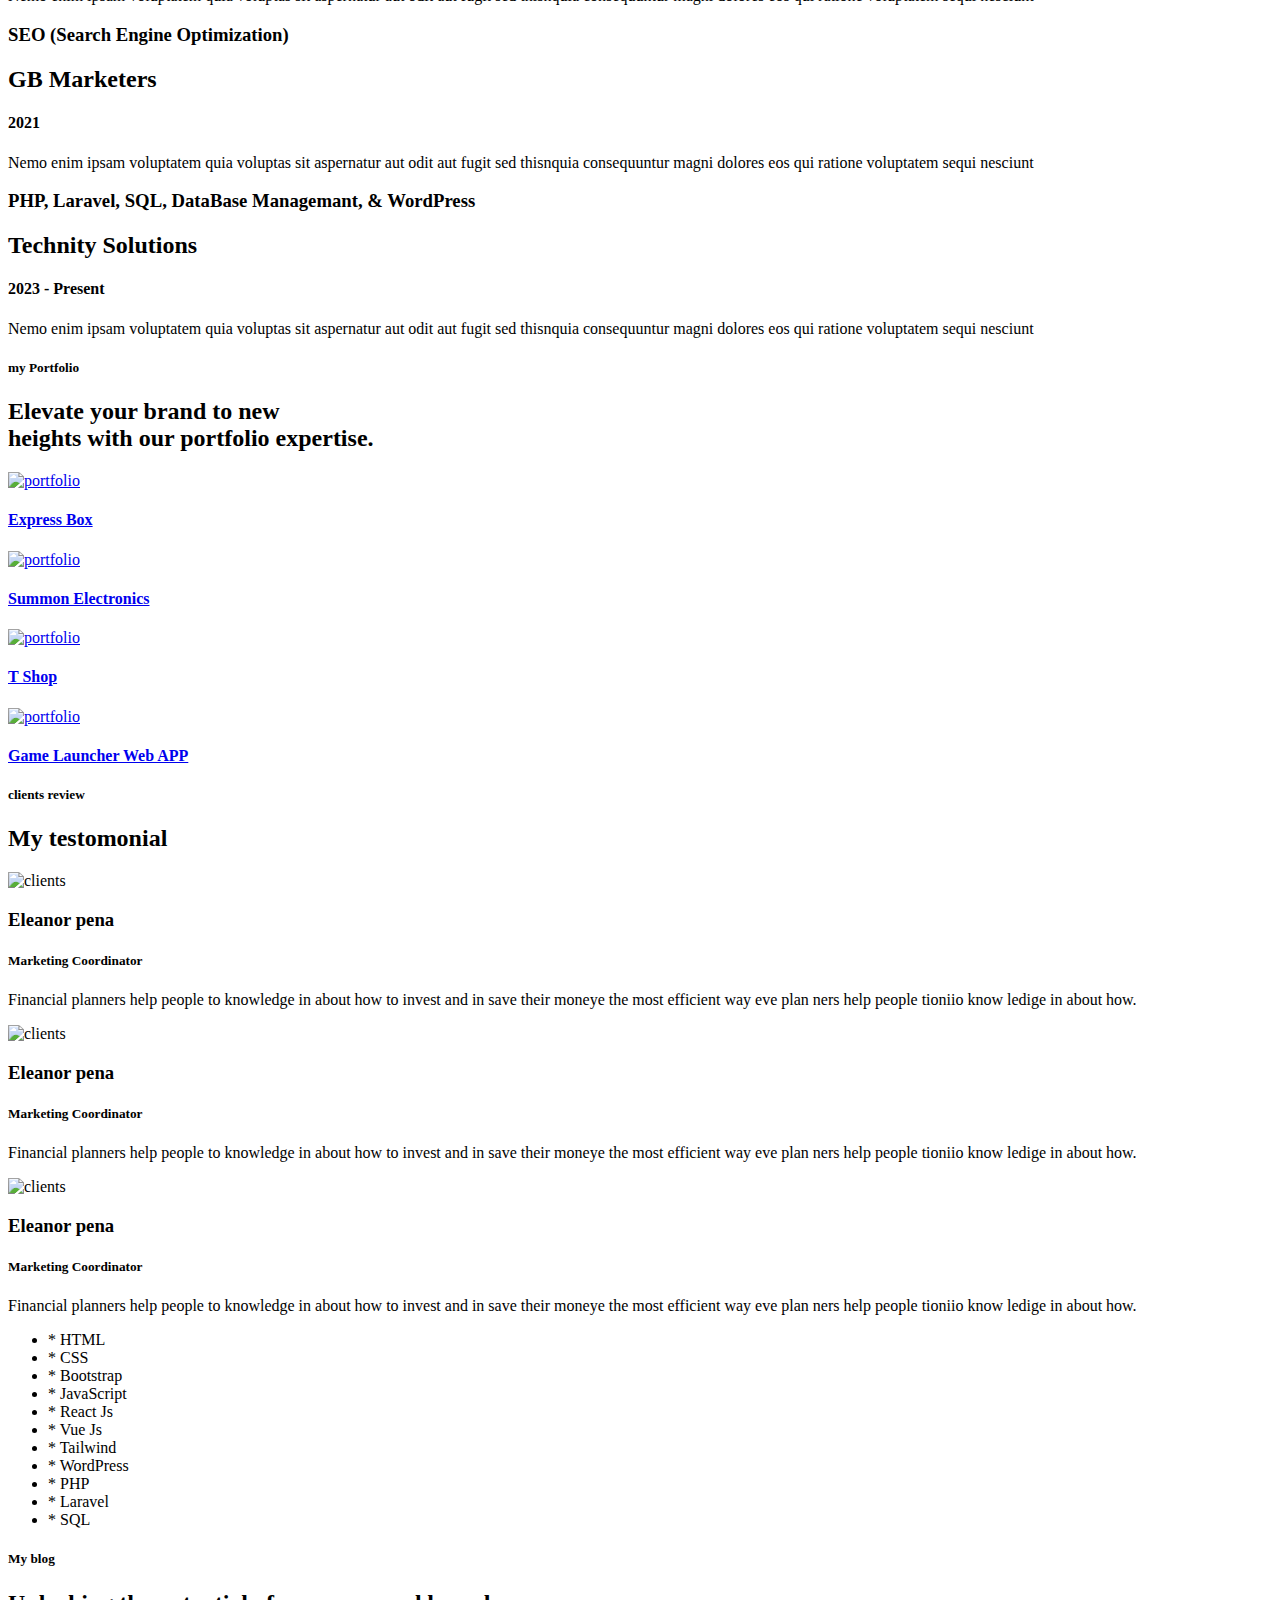
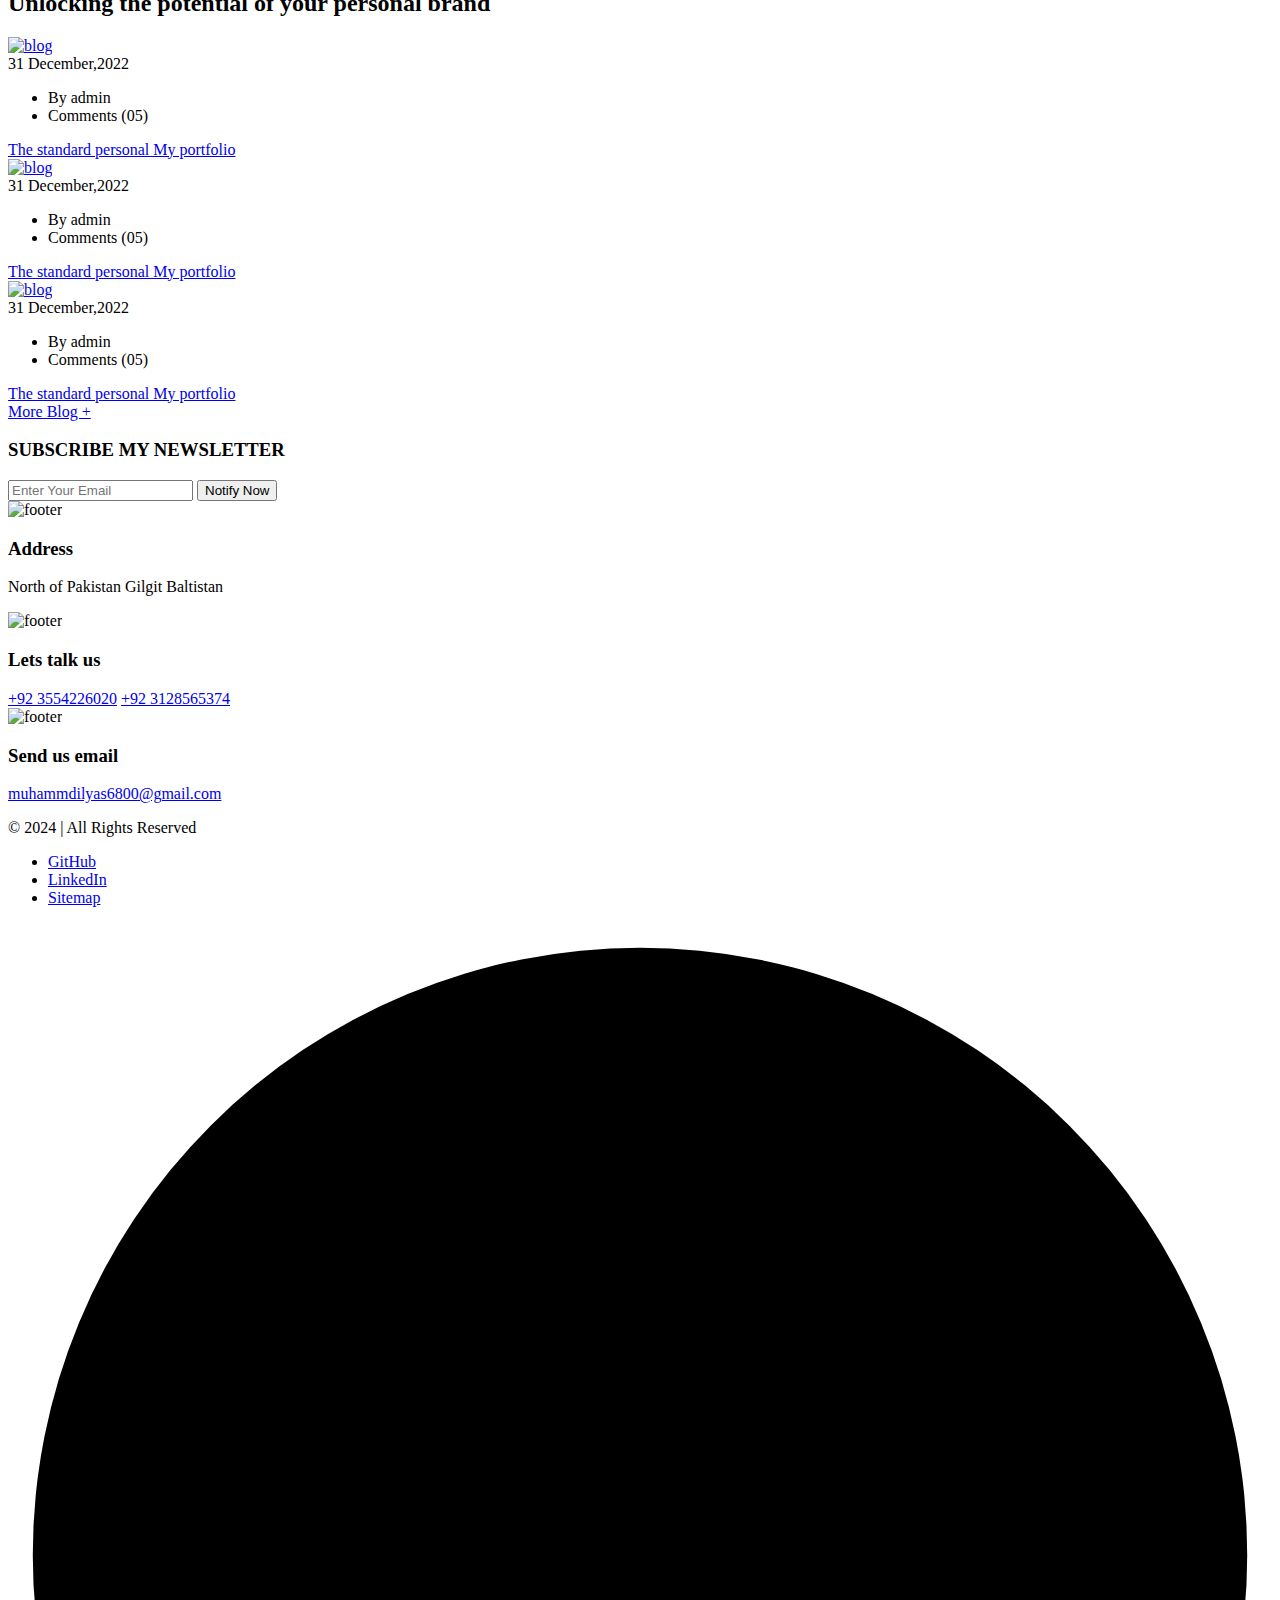
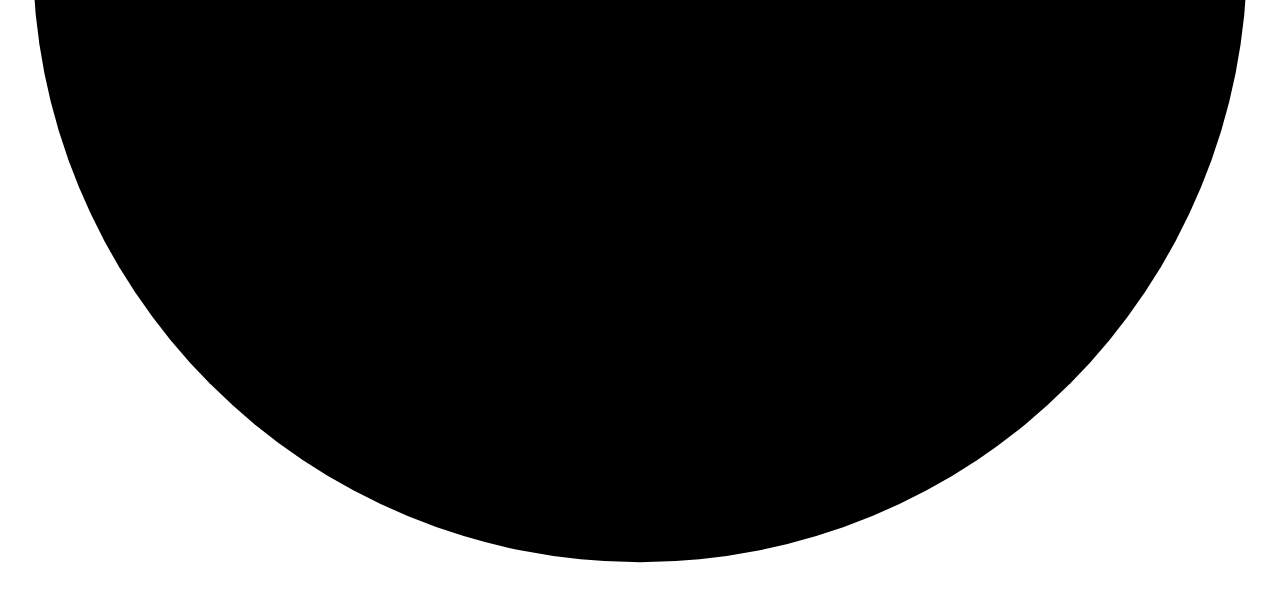
==== commit fec1d9db: "add new text or Images" ====
--- a/index.html
+++ b/index.html
@@ -5,7 +5,7 @@
   <meta charset="UTF-8">
   <meta name="viewport"
     content="width=device-width, initial-scale=1.0, maximum-scale=1, minimum-scale=1, target-densitydpi=device-dpi">
-  <title>ILYAS - Personal Portfolio HTML Template</title>
+  <title>ILYAS - Personal Portfolio</title>
   <link rel="icon" type="image/png" href="images/favicon.png">
   <link rel="stylesheet" href="css/font-awesome-pro.css">
   <link rel="stylesheet" href="css/bootstrap.min.css">
@@ -149,7 +149,7 @@
         <div class="col-xl-5 col-lg-4">
           <div class="tf__banner_img">
             <div class="img">
-              <img src="images/my-removebg-preview (1).png" alt="ZYAN" class="img-fluid w-100">
+              <img src="images/my1.png" alt="ZYAN" class="img-fluid w-100">
             </div>
           </div>
         </div>
@@ -159,6 +159,7 @@
   <!--================================
         BANNER END
     =================================-->
+    
   <!--================================
         SERVICE START
     =================================-->
@@ -342,7 +343,7 @@
             <li class="nav-item" role="presentation">
               <button class="nav-link active" id="pills-home-tab" data-bs-toggle="pill" data-bs-target="#pills-home"
                 type="button" role="tab" aria-controls="pills-home" aria-selected="true">
-                Download Cv <i class="fa-solid fa-arrow-down-to-line"></i>
+                Experience 
               </button>
             </li>
             <li class="nav-item" role="presentation">
@@ -354,7 +355,7 @@
             <li class="nav-item" role="presentation">
               <button class="nav-link" id="pills-disabled-tab" data-bs-toggle="pill" data-bs-target="#pills-disabled"
                 type="button" role="tab" aria-controls="pills-disabled" aria-selected="false">
-                Experience
+                Developement
               </button>
             </li>
           </ul>
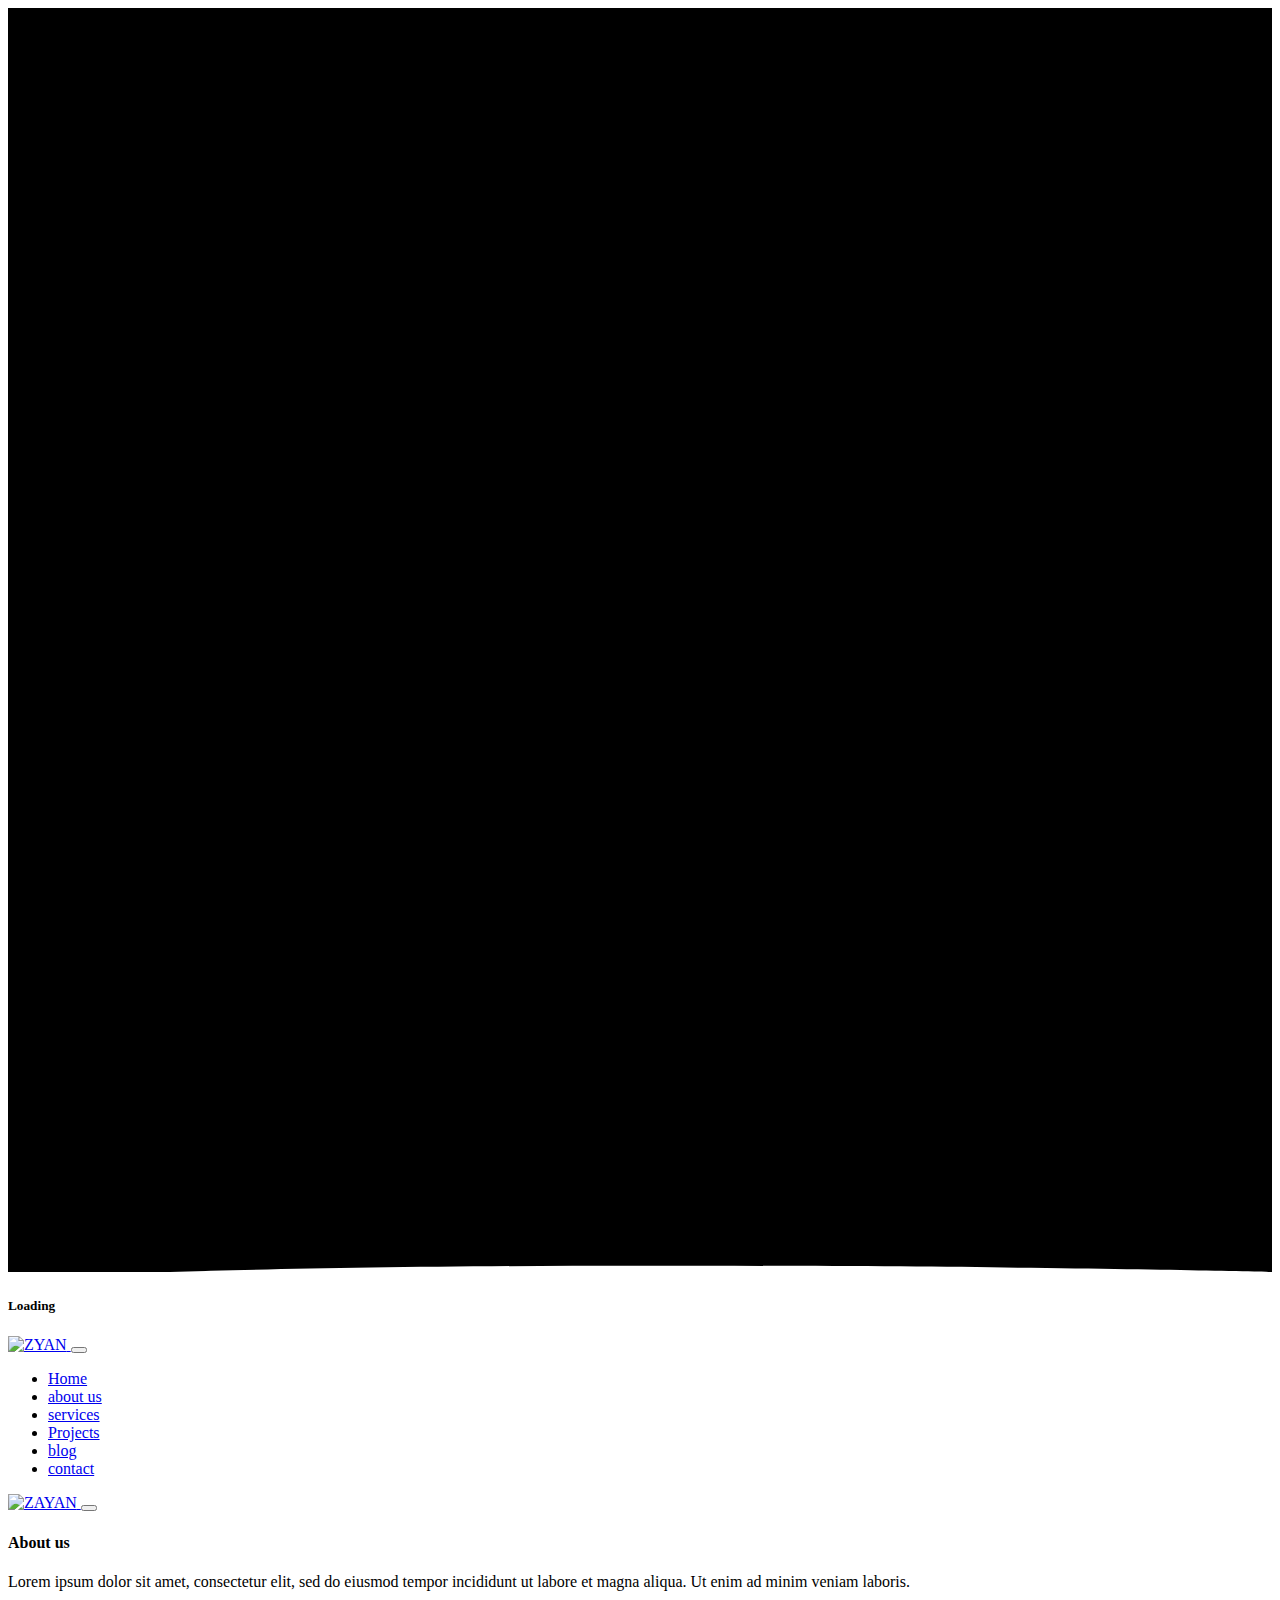
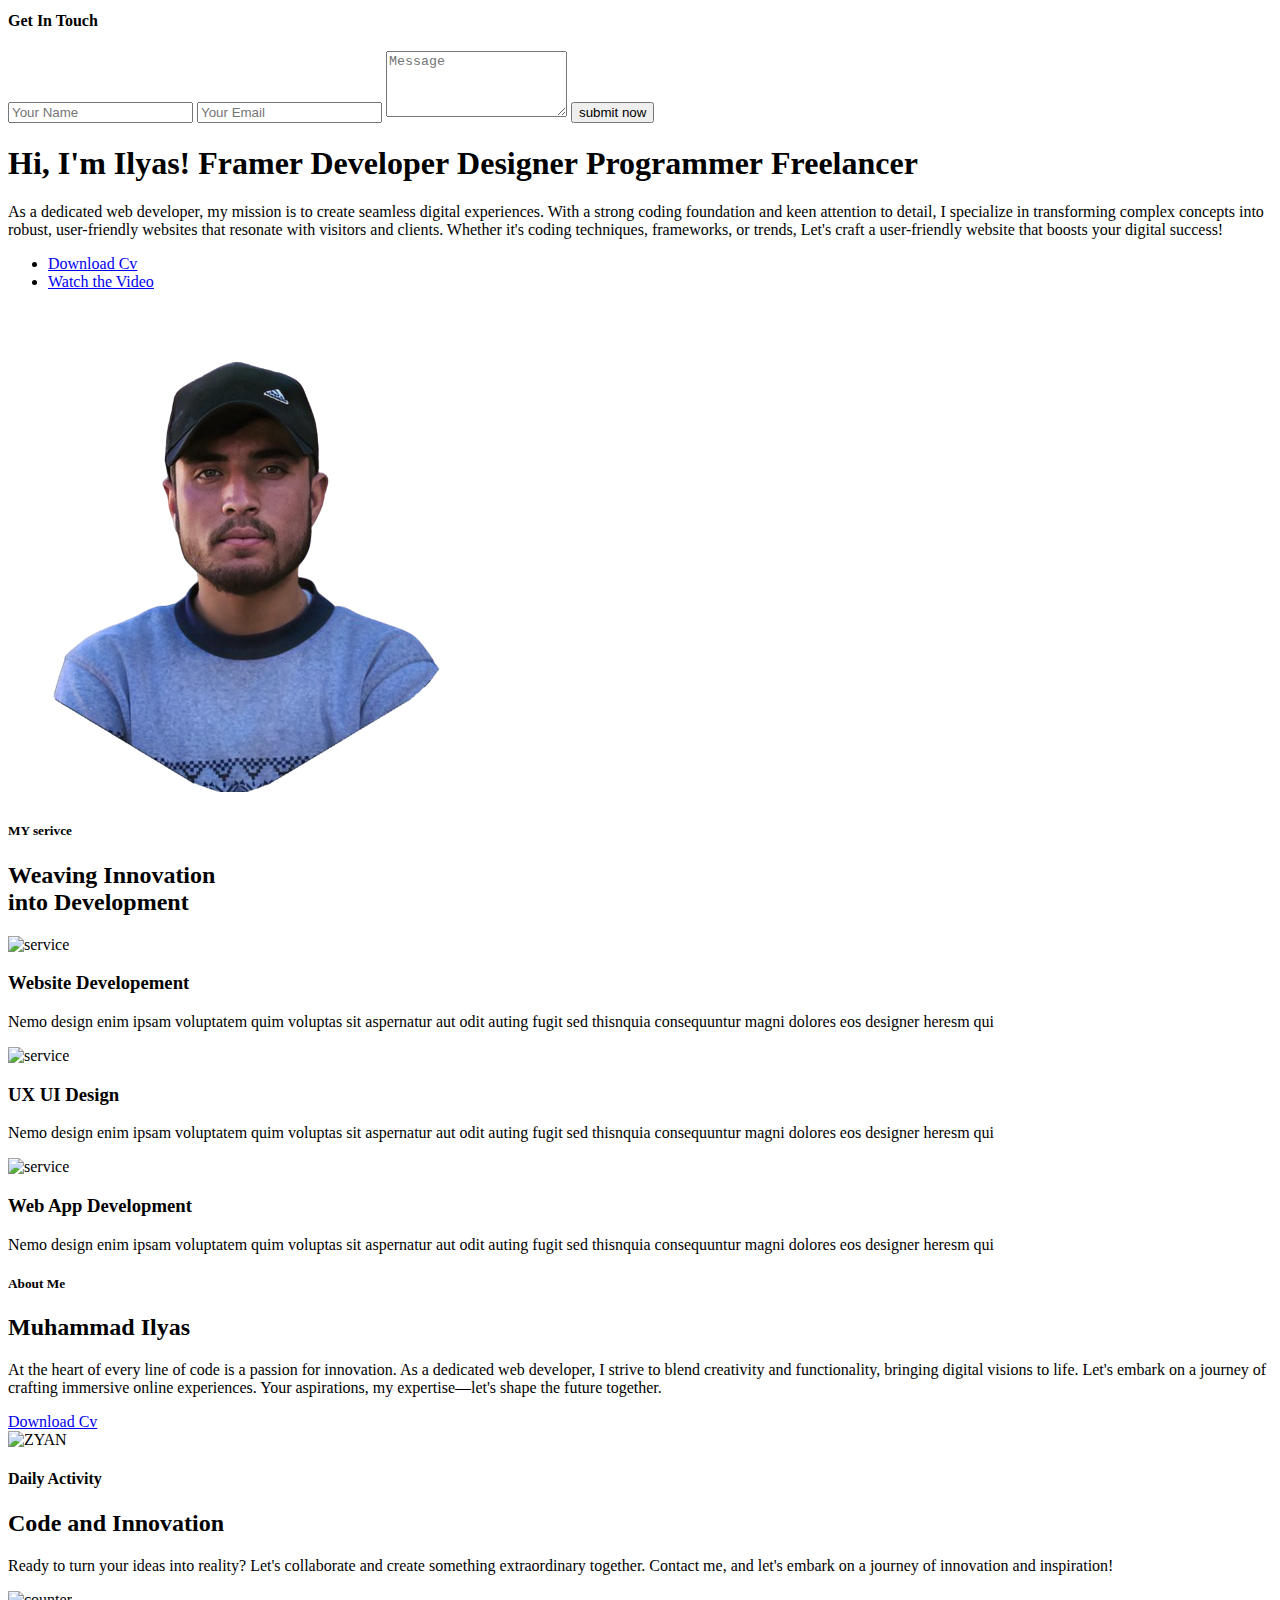
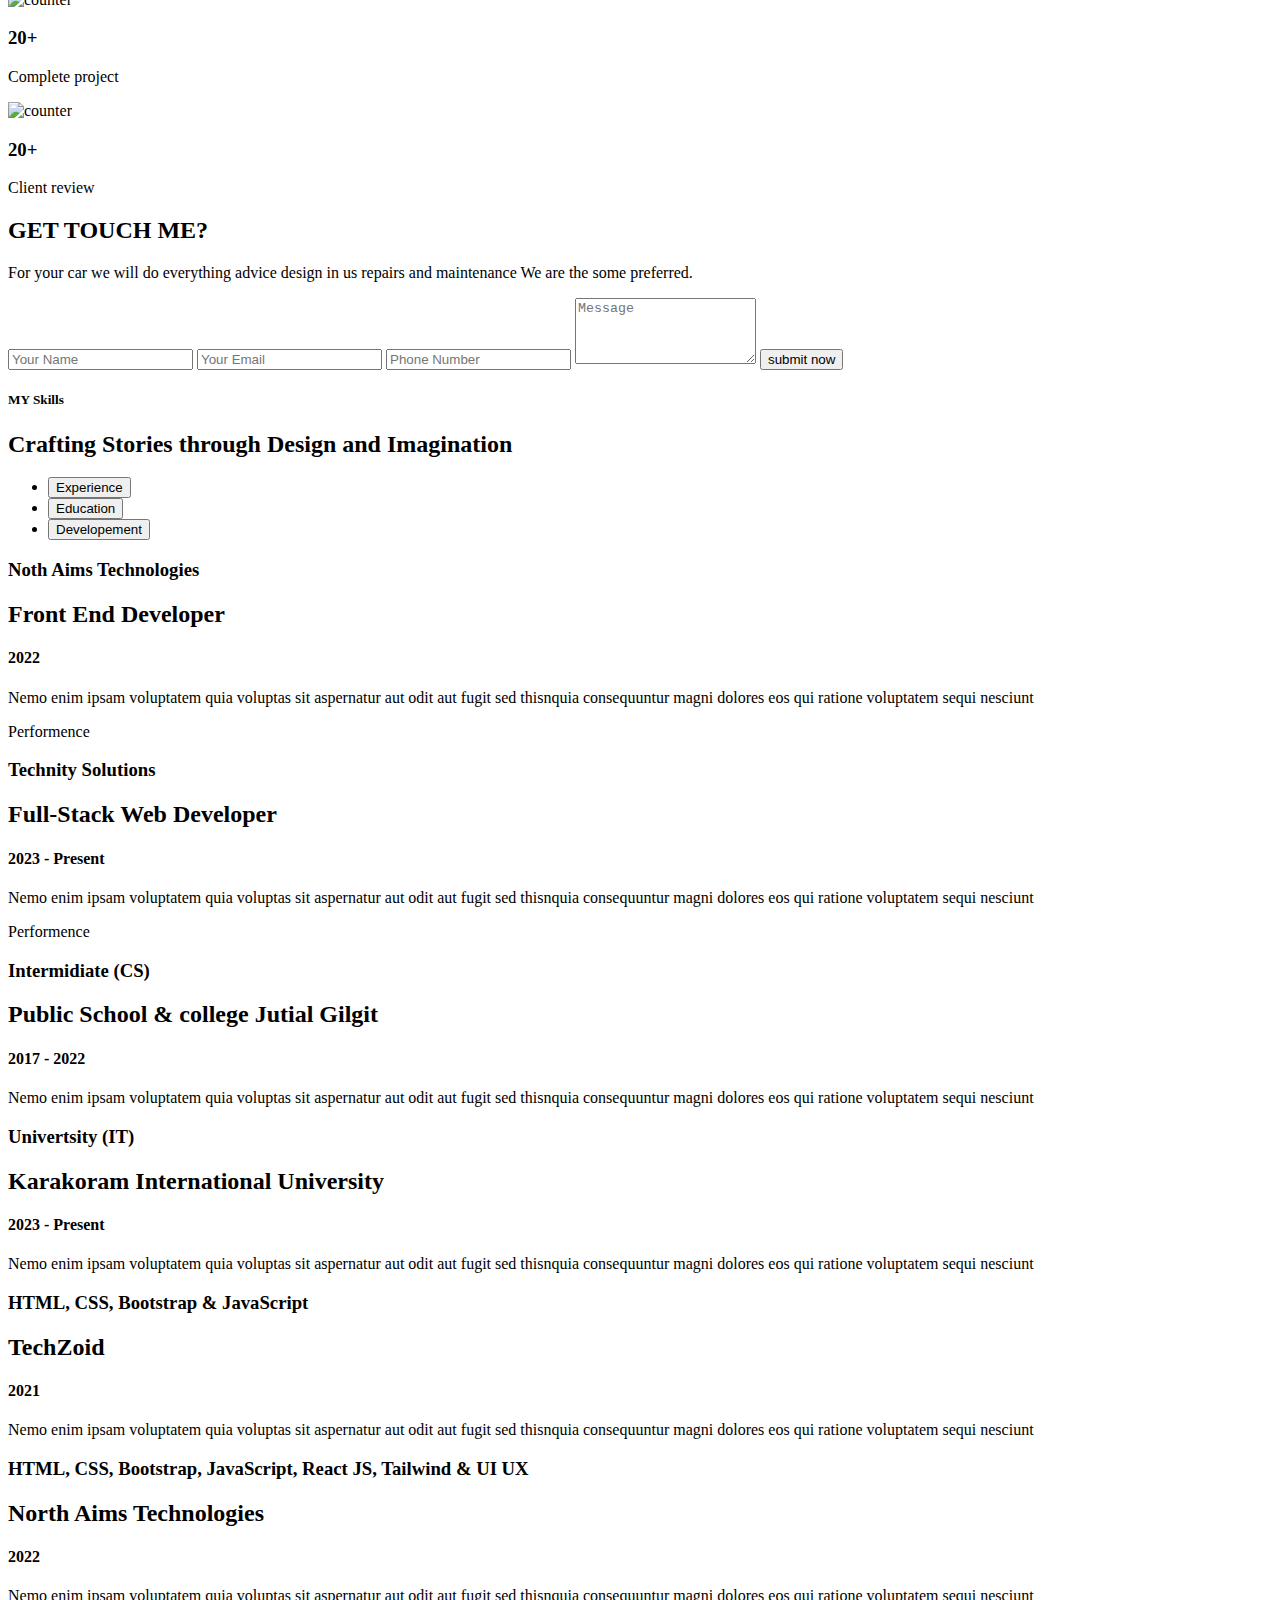
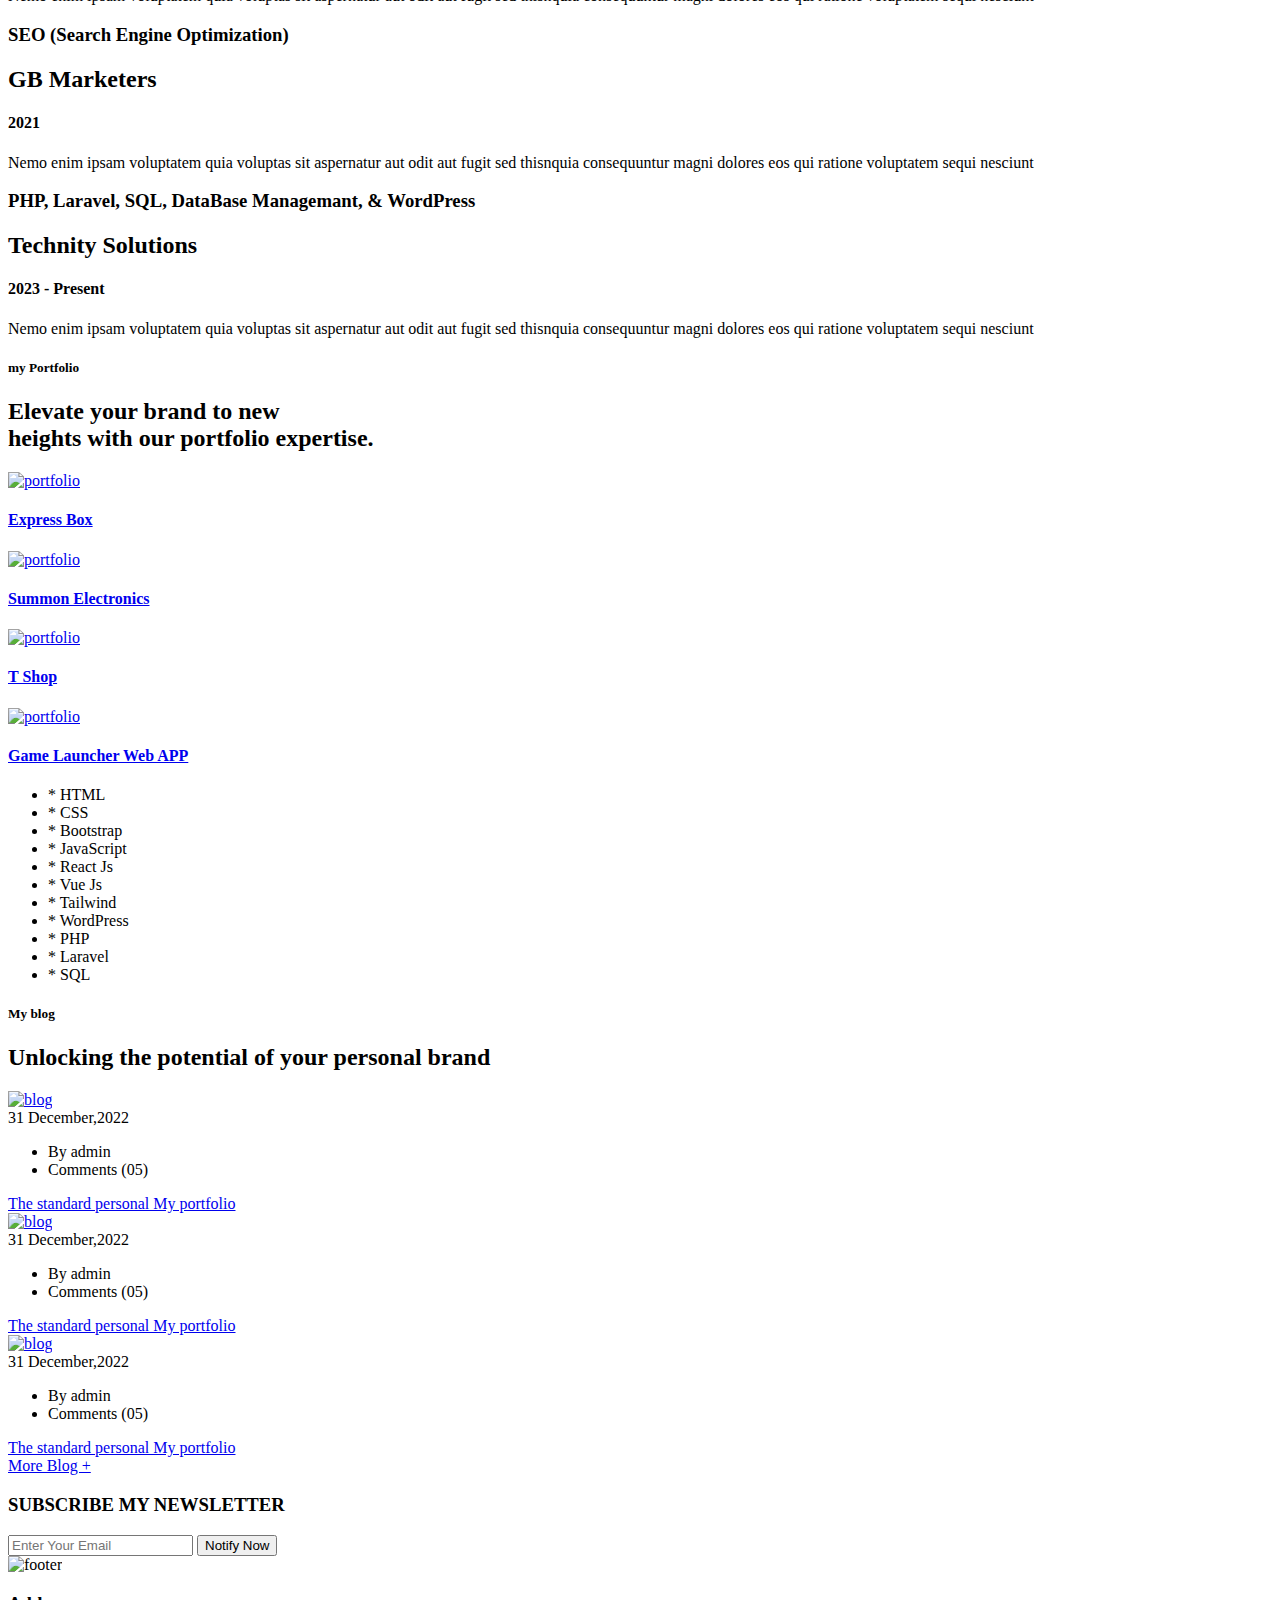
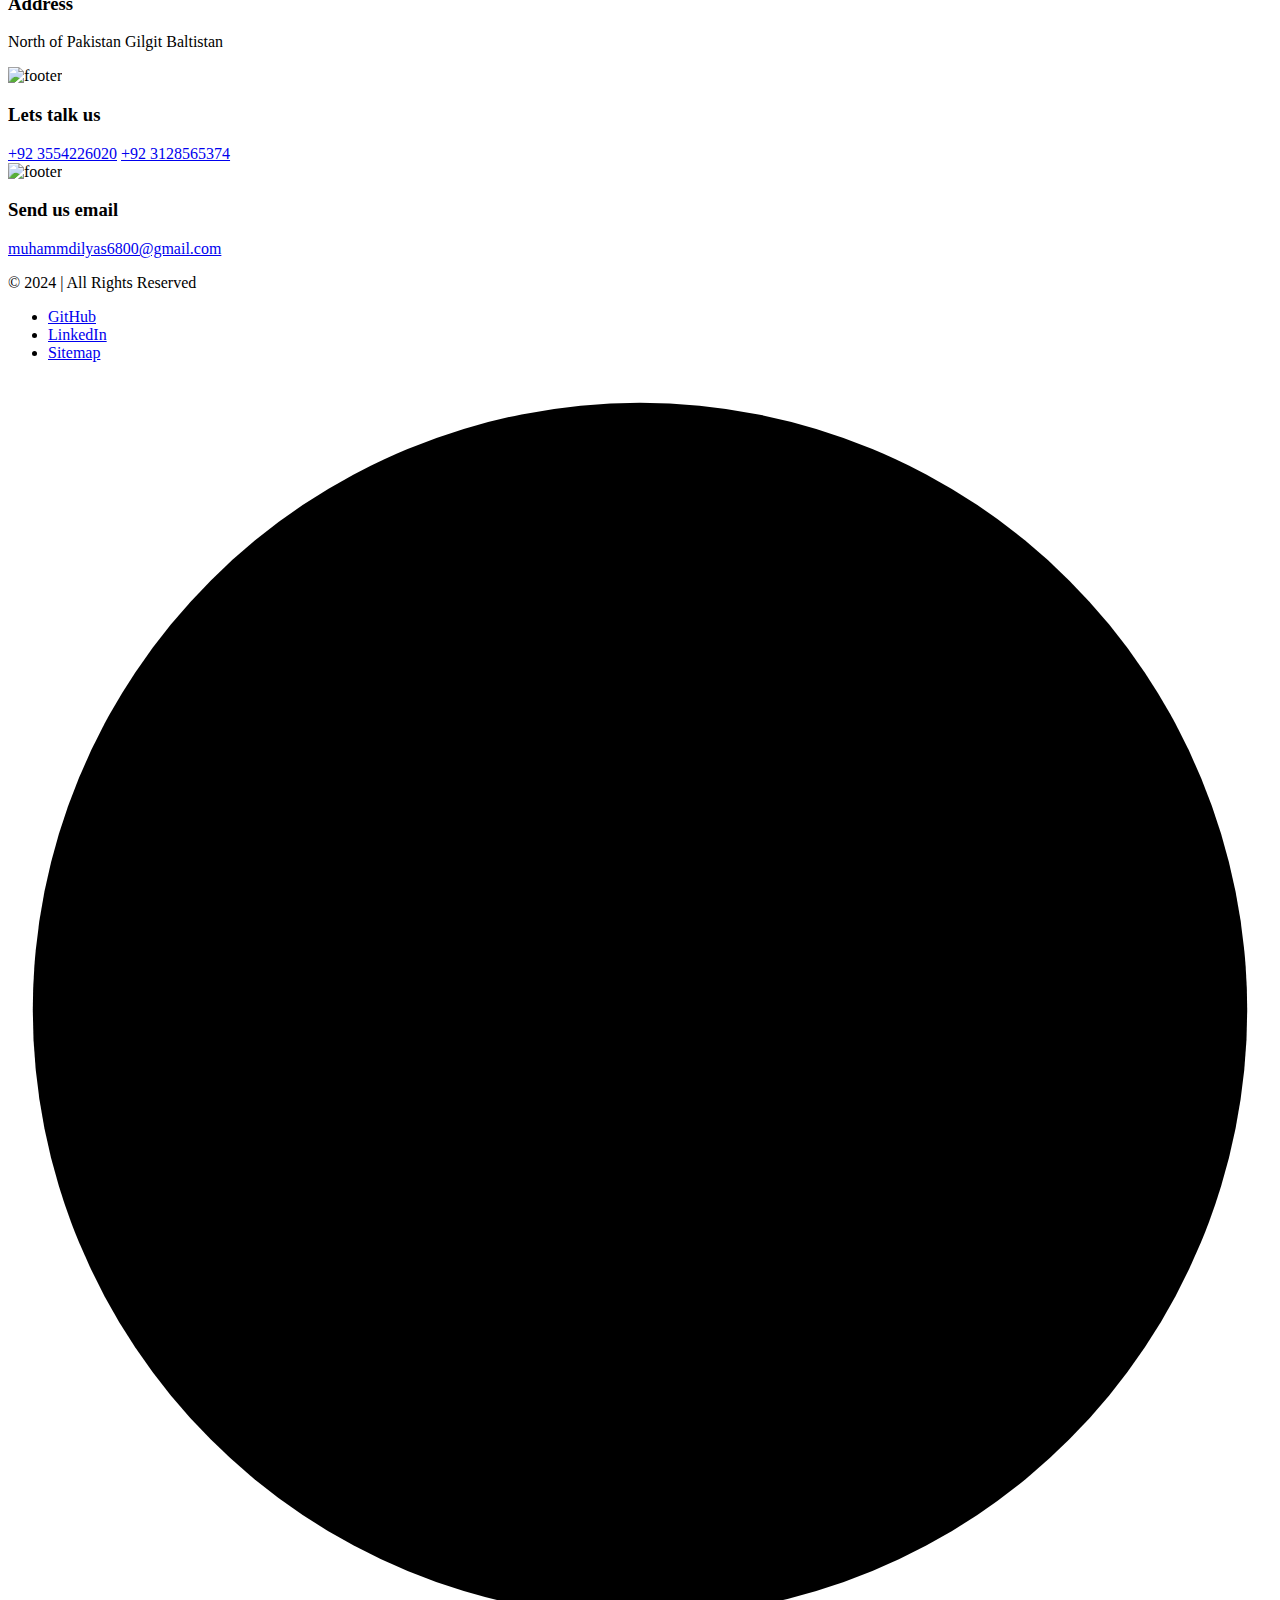
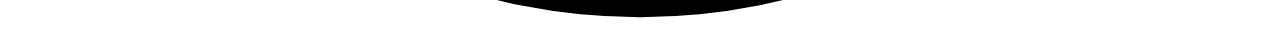
==== commit 1adc8014: "Remove Testimonials Section" ====
--- a/index.html
+++ b/index.html
@@ -576,7 +576,7 @@
   <!--================================
         TESTIMONIAL START
     =================================-->
-  <section class="tf__testimonial pt_115 xs_pt_75">
+  <!-- <section class="tf__testimonial pt_115 xs_pt_75">
     <div class="container">
       <div class="row">
         <div class="col-xl-8 m-auto mb_30">
@@ -652,7 +652,7 @@
         </div>
       </div>
     </div>
-  </section>
+  </section> -->
   <!--================================
         TESTIMONIAL END
     =================================-->
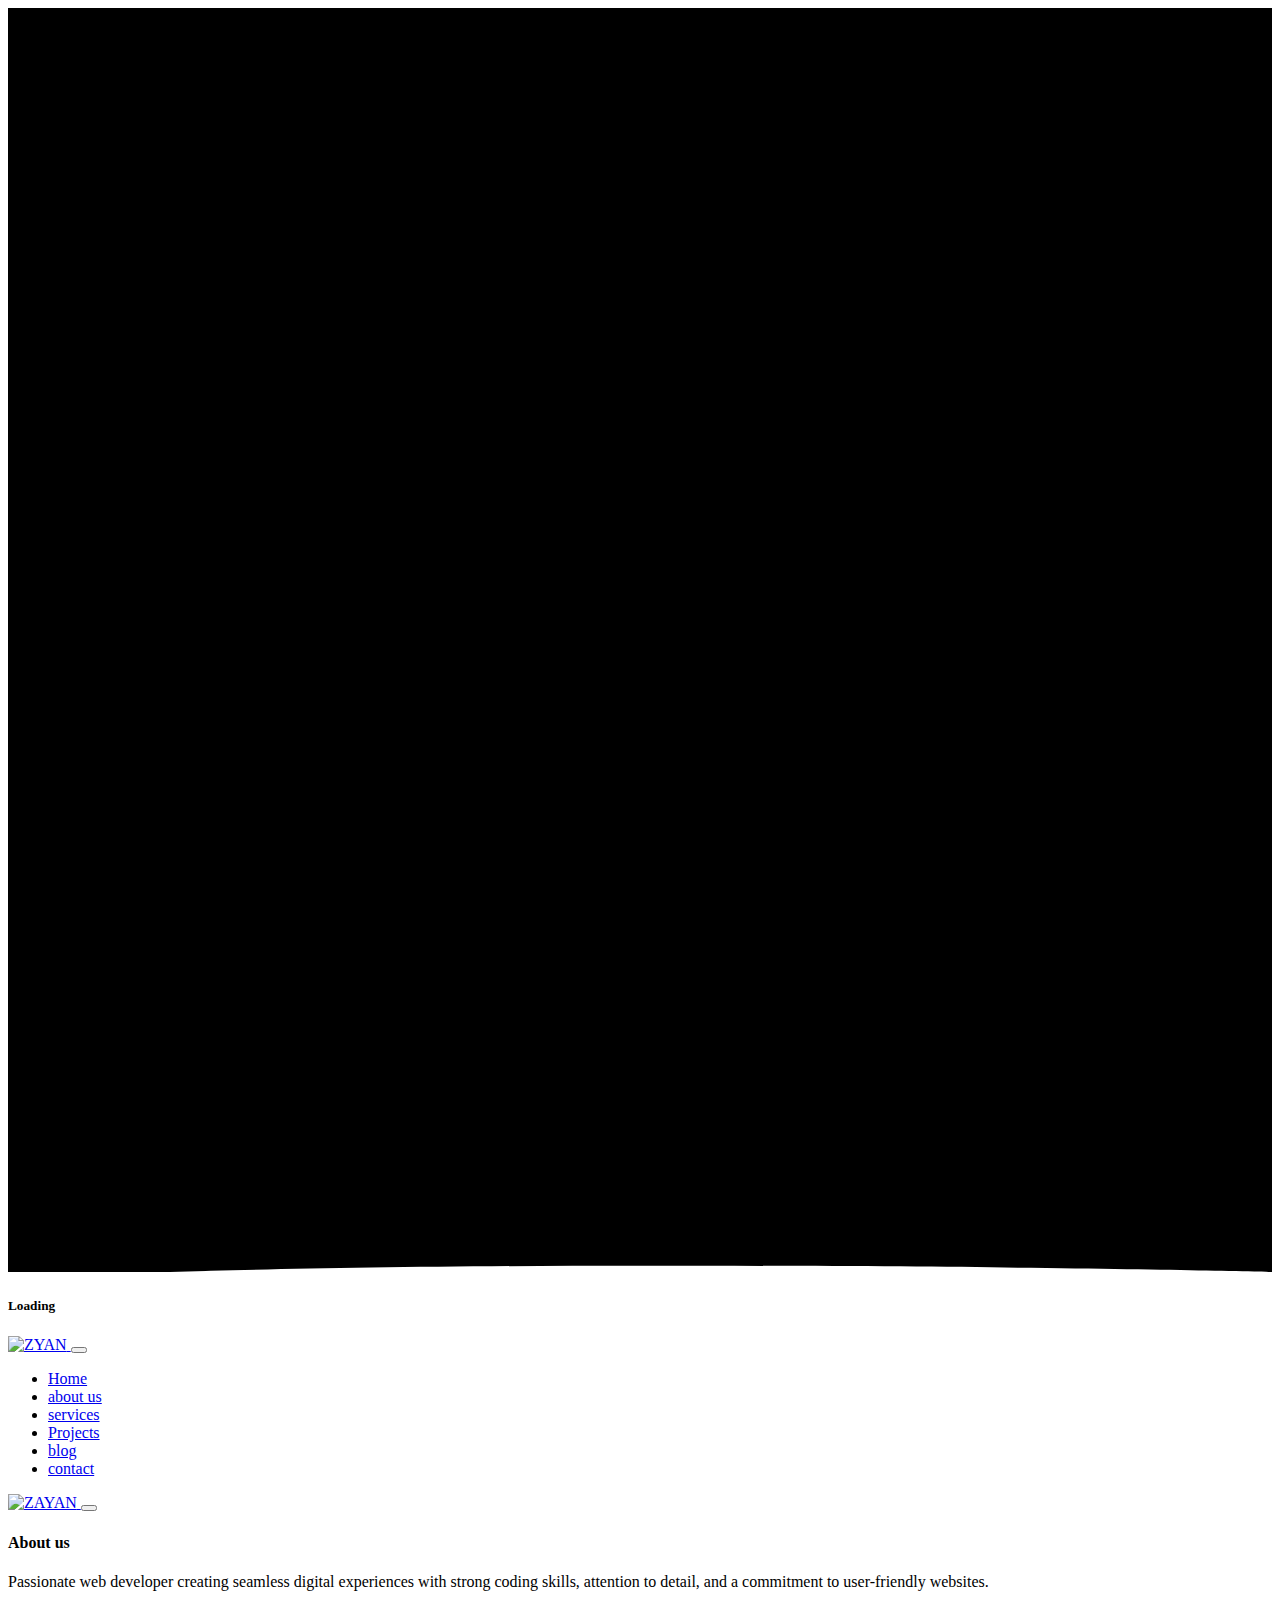
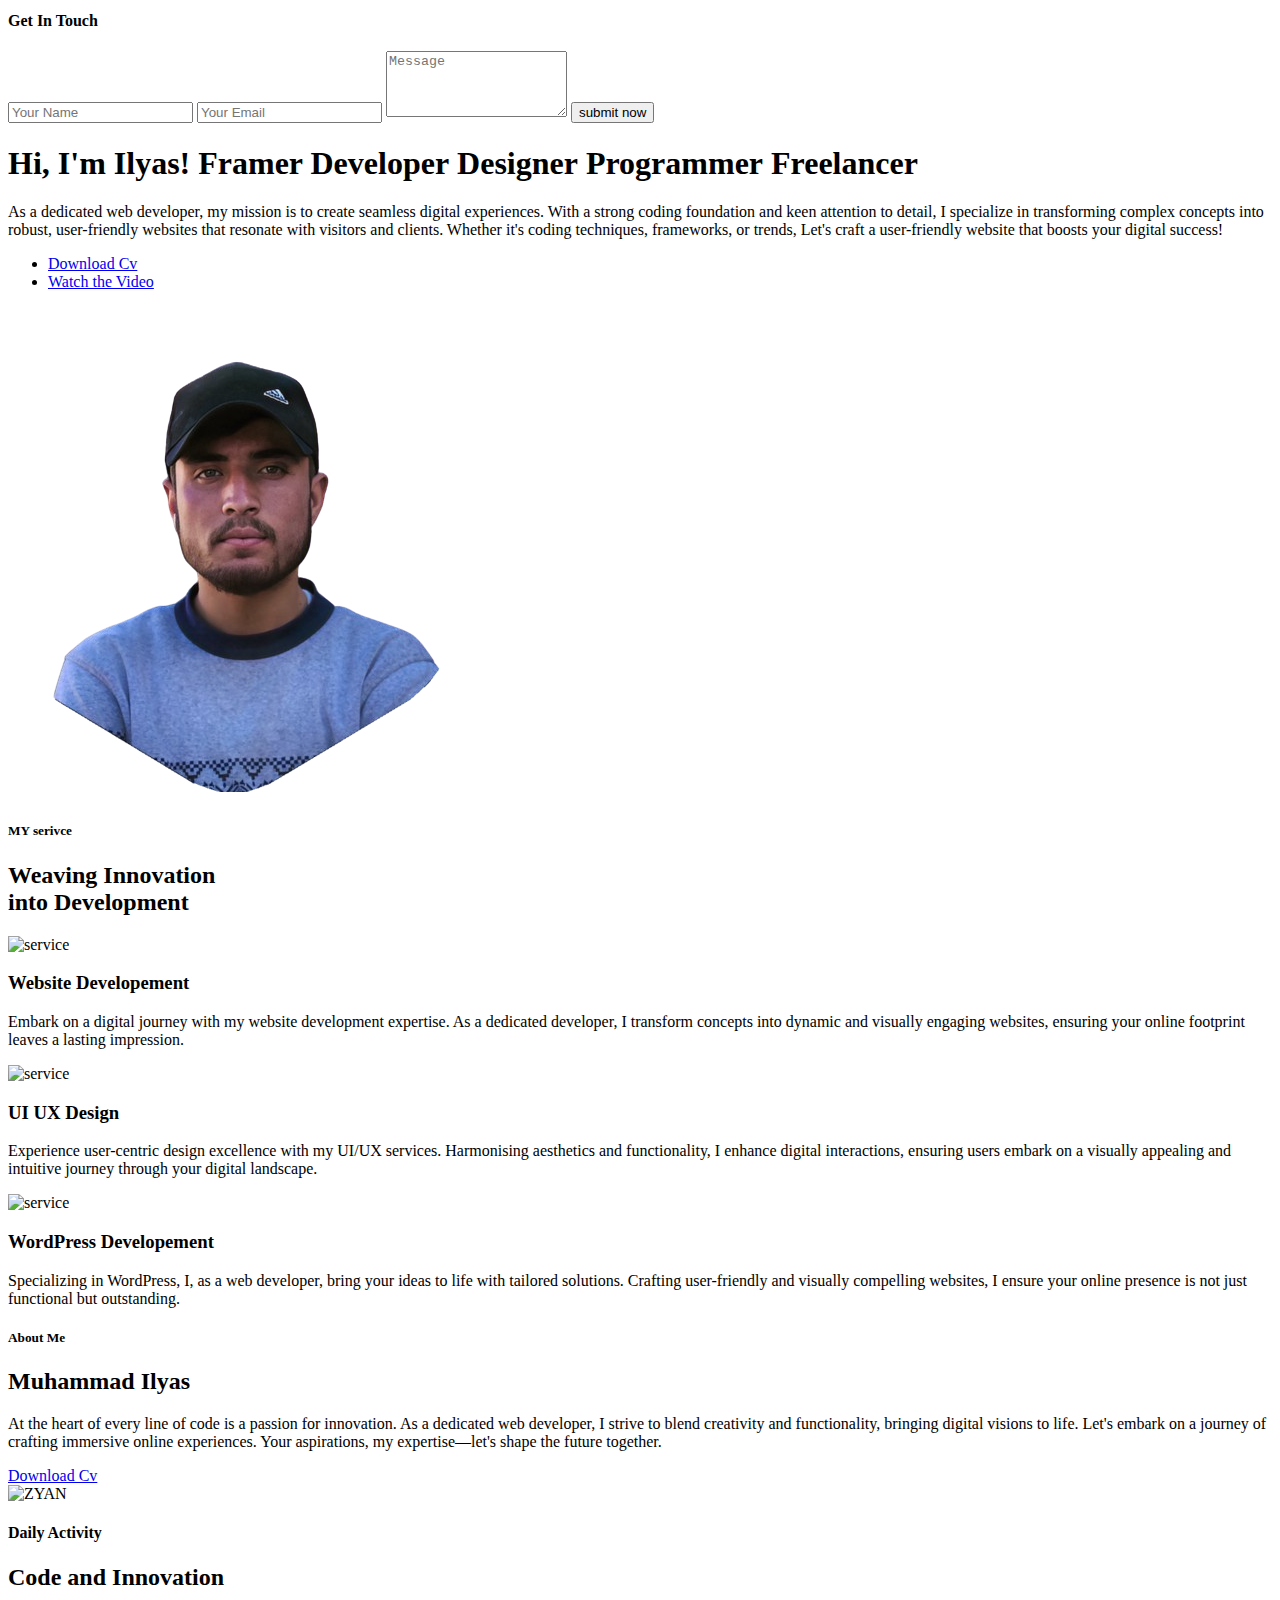
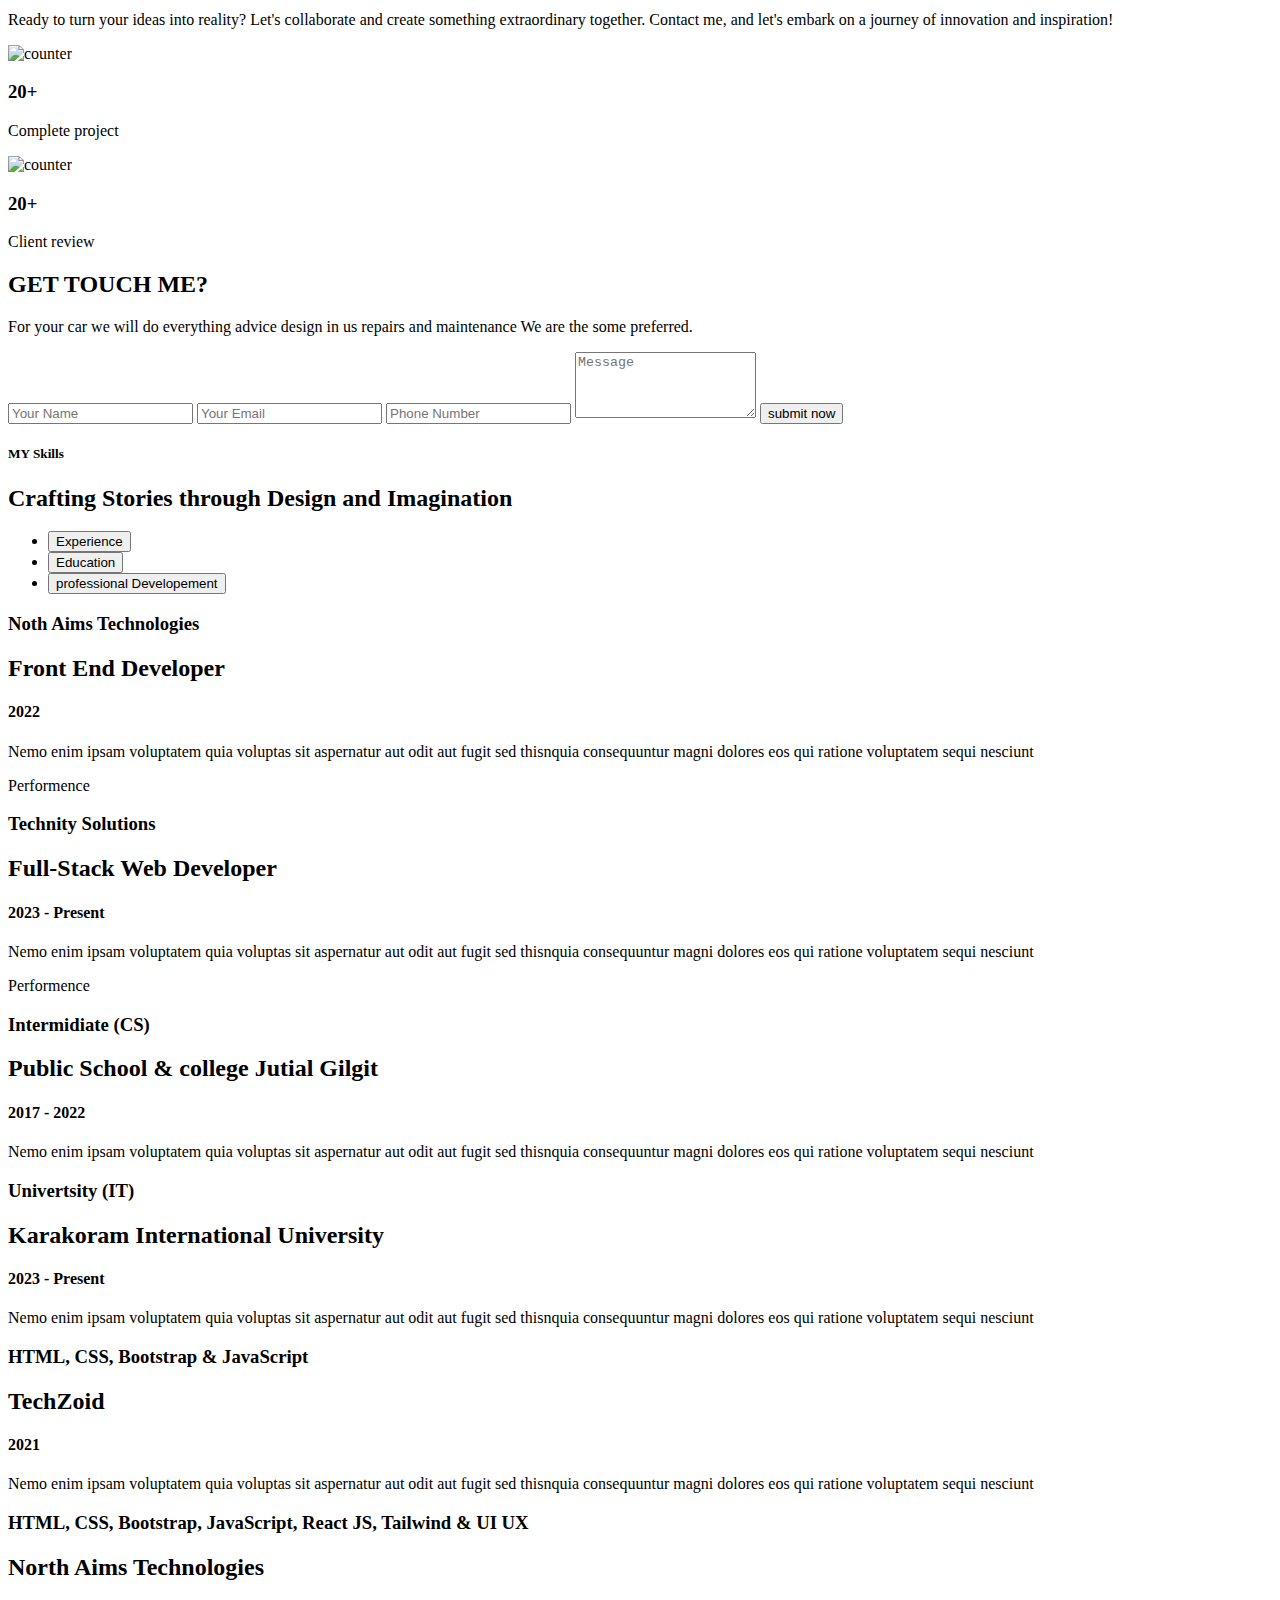
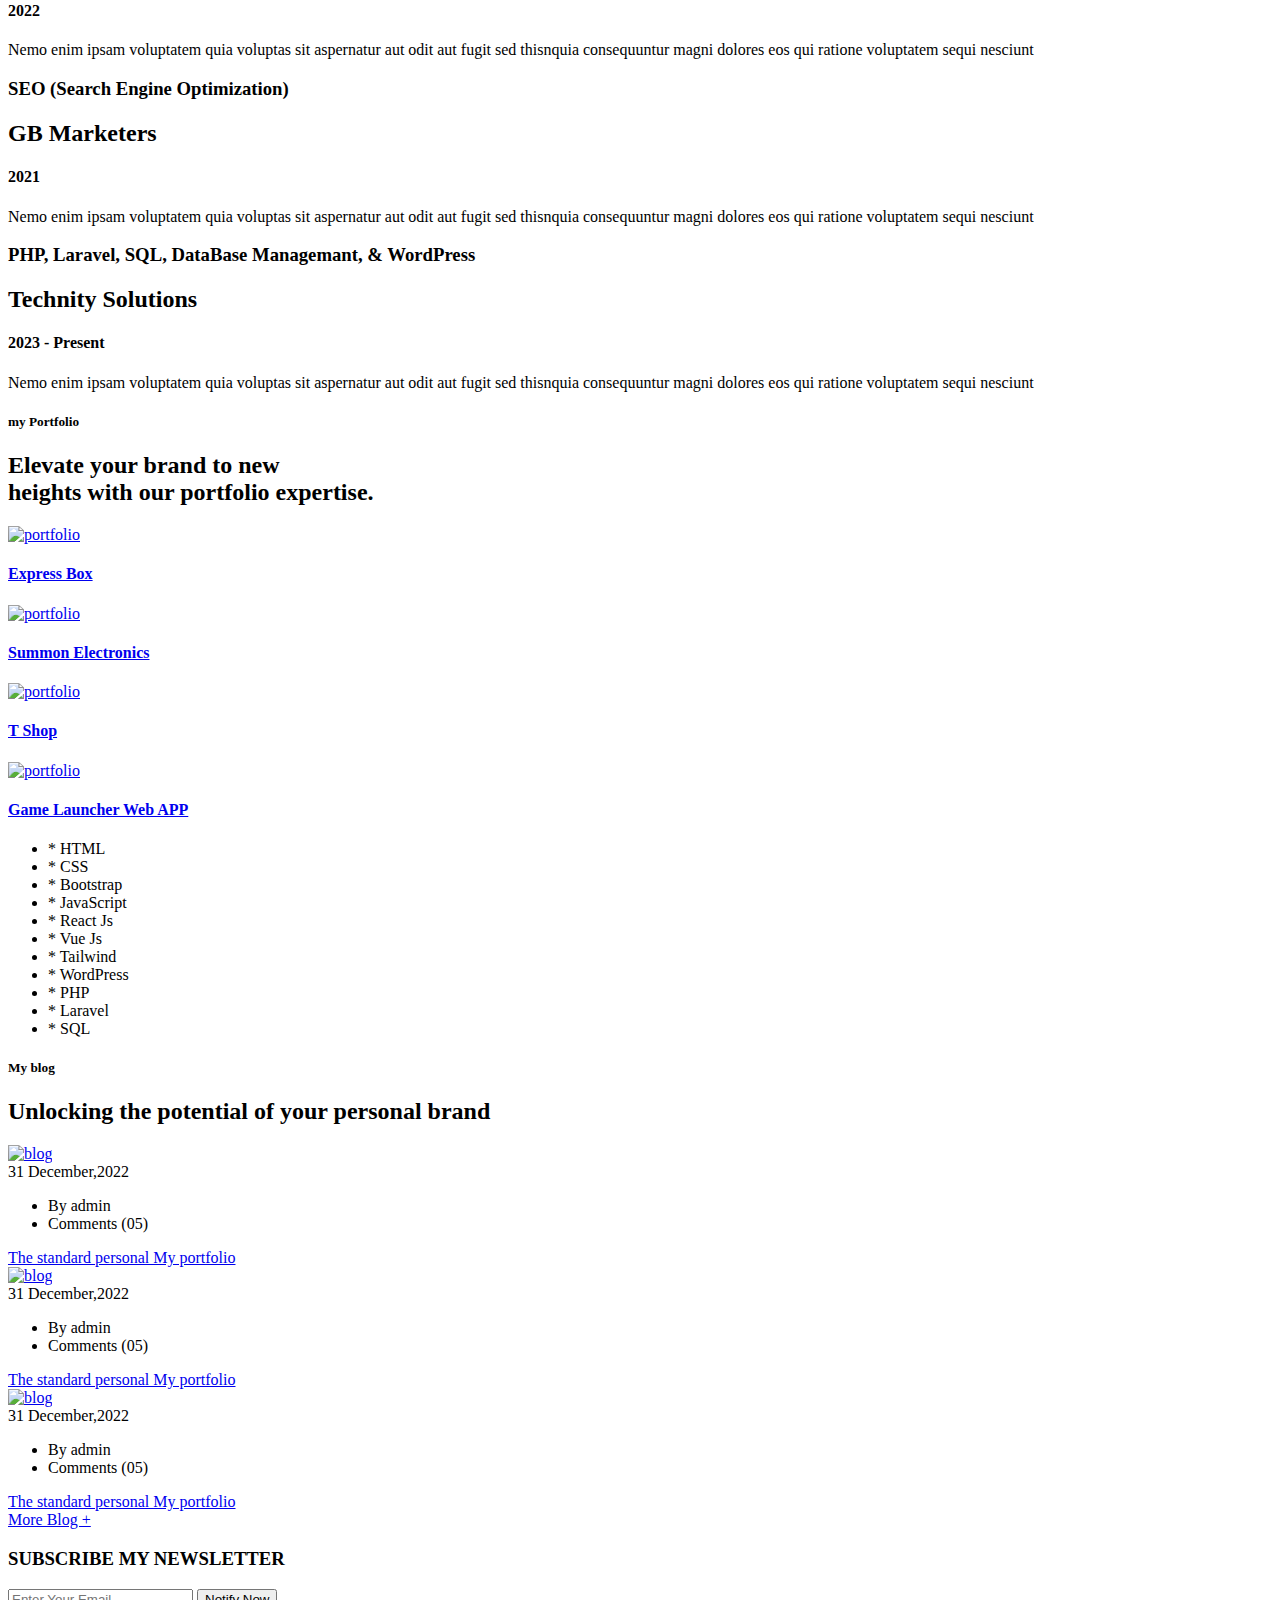
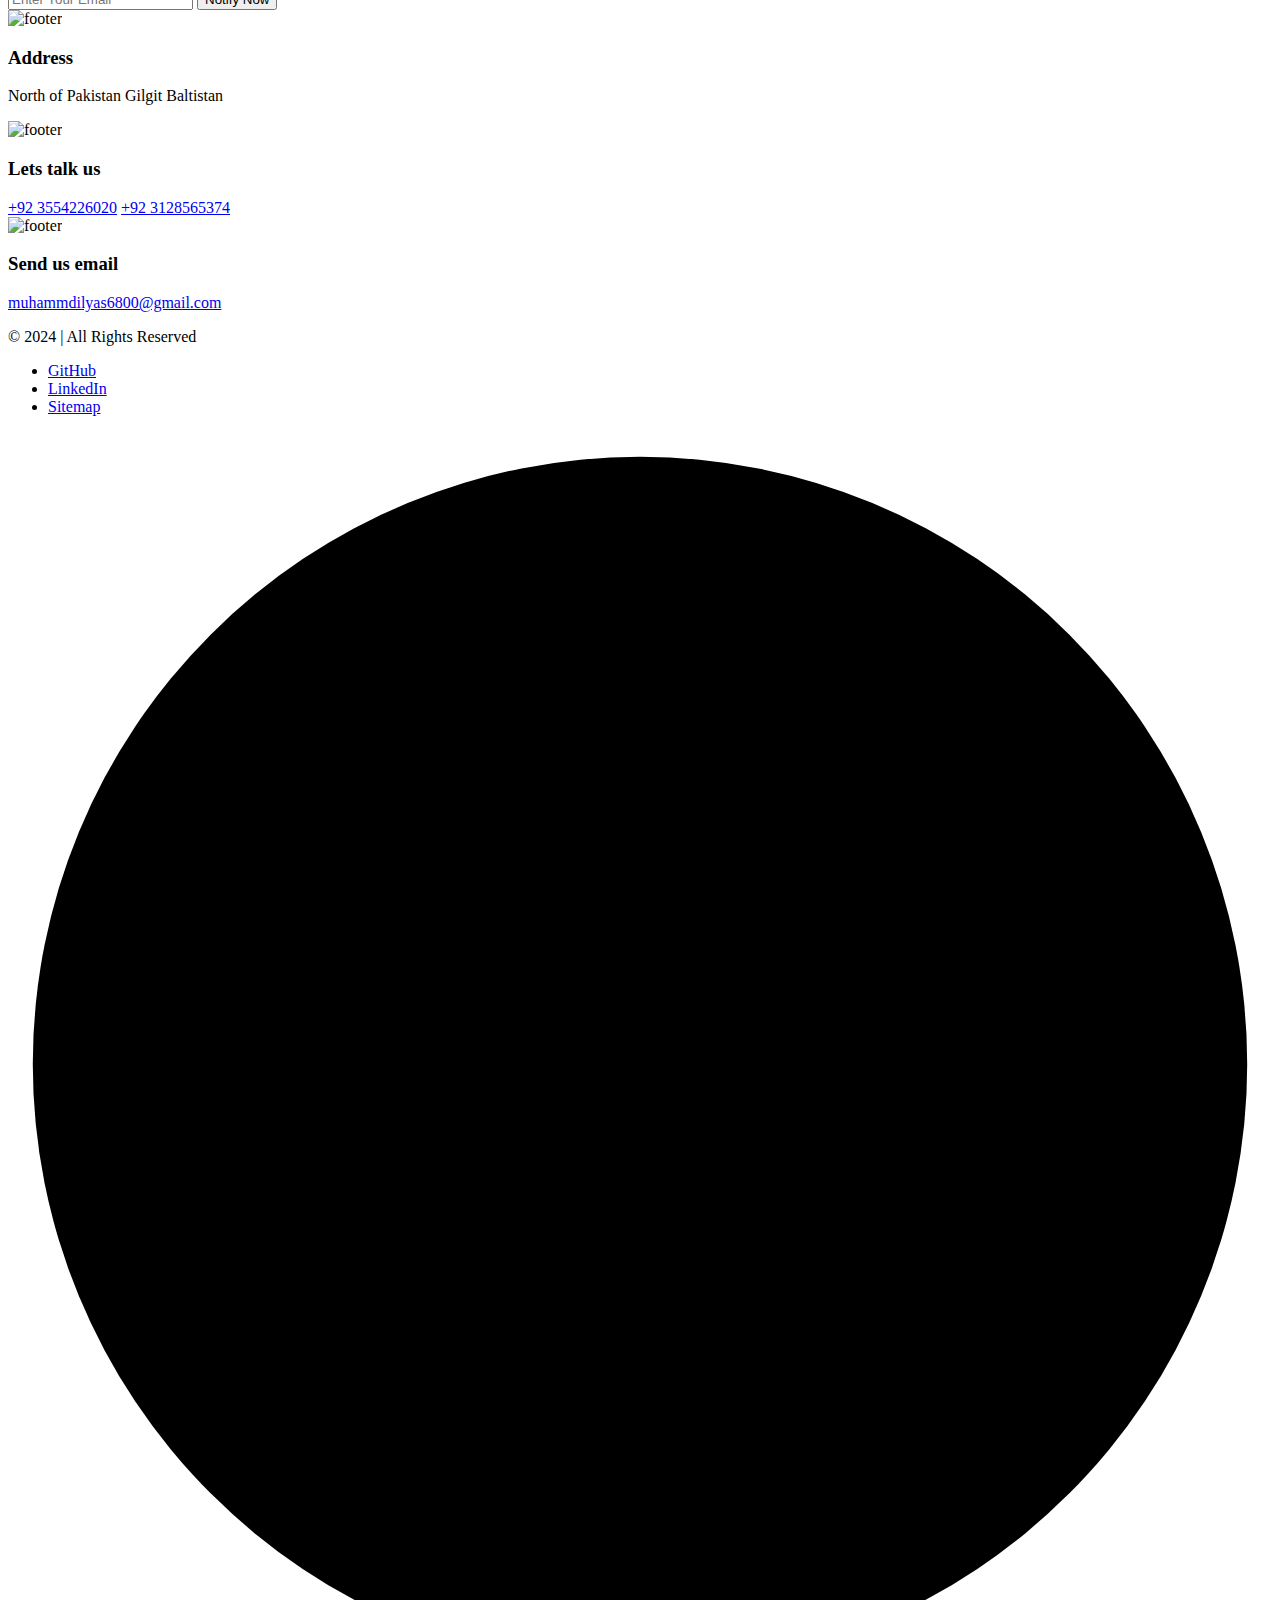
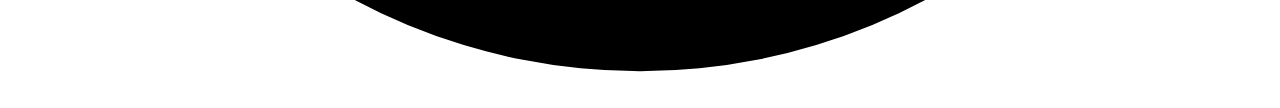
==== commit 32d0a0af: "Add new Text" ====
--- a/index.html
+++ b/index.html
@@ -87,9 +87,8 @@
         <div class="offcanvas-content-box">
           <h4 class="offcanvas_title">About us</h4>
           <p>
-            Lorem ipsum dolor sit amet, consectetur elit, sed do eiusmod
-            tempor incididunt ut labore et magna aliqua. Ut enim ad minim
-            veniam laboris.
+            Passionate web developer creating seamless digital experiences with strong coding skills, attention to
+            detail, and a commitment to user-friendly websites.
           </p>
         </div>
         <div class="offcanvas_contact_form">
@@ -159,7 +158,7 @@
   <!--================================
         BANNER END
     =================================-->
-    
+
   <!--================================
         SERVICE START
     =================================-->
@@ -183,9 +182,22 @@
             </span>
             <h3>Website Developement</h3>
             <p>
-              Nemo design enim ipsam voluptatem quim voluptas sit aspernatur
-              aut odit auting fugit sed thisnquia consequuntur magni dolores
-              eos designer heresm qui
+              Embark on a digital journey with my website development expertise. As a dedicated developer, I transform
+              concepts into dynamic and visually engaging websites, ensuring your online footprint leaves a lasting
+              impression.
+            </p>
+          </div>
+        </div>
+        <div class="col-lg-4 col-md-6">
+          <div class="tf__single_service fade_left" data-trigerid="service">
+            <span>
+              <img src="svg/app-development.svg" alt="service" class="svg w-100">
+            </span>
+            <h3>UI UX Design</h3>
+            <p>
+              Experience user-centric design excellence with my UI/UX services. Harmonising aesthetics and
+              functionality, I enhance digital interactions, ensuring users embark on a visually appealing and intuitive
+              journey through your digital landscape.
             </p>
           </div>
         </div>
@@ -194,24 +206,11 @@
             <span>
               <img src="svg/logo-design.svg" alt="service" class="svg w-100">
             </span>
-            <h3>UX UI Design</h3>
+            <h3>WordPress Developement</h3>
             <p>
-              Nemo design enim ipsam voluptatem quim voluptas sit aspernatur
-              aut odit auting fugit sed thisnquia consequuntur magni dolores
-              eos designer heresm qui
-            </p>
-          </div>
-        </div>
-        <div class="col-lg-4 col-md-6">
-          <div class="tf__single_service fade_left" data-trigerid="service">
-            <span>
-              <img src="svg/app-development.svg" alt="service" class="svg w-100">
-            </span>
-            <h3>Web App Development</h3>
-            <p>
-              Nemo design enim ipsam voluptatem quim voluptas sit aspernatur
-              aut odit auting fugit sed thisnquia consequuntur magni dolores
-              eos designer heresm qui
+              Specializing in WordPress, I, as a web developer, bring your ideas to life with tailored solutions.
+              Crafting user-friendly and visually compelling websites, I ensure your online presence is not just
+              functional but outstanding.
             </p>
           </div>
         </div>
@@ -343,7 +342,7 @@
             <li class="nav-item" role="presentation">
               <button class="nav-link active" id="pills-home-tab" data-bs-toggle="pill" data-bs-target="#pills-home"
                 type="button" role="tab" aria-controls="pills-home" aria-selected="true">
-                Experience 
+                Experience
               </button>
             </li>
             <li class="nav-item" role="presentation">
@@ -355,7 +354,7 @@
             <li class="nav-item" role="presentation">
               <button class="nav-link" id="pills-disabled-tab" data-bs-toggle="pill" data-bs-target="#pills-disabled"
                 type="button" role="tab" aria-controls="pills-disabled" aria-selected="false">
-                Developement
+                professional Developement
               </button>
             </li>
           </ul>
@@ -444,7 +443,8 @@
                 </div>
               </div>
             </div>
-            <div class="tab-pane fade" id="pills-disabled" role="tabpanel" aria-labelledby="pills-disabled-tab" tabindex="0">
+            <div class="tab-pane fade" id="pills-disabled" role="tabpanel" aria-labelledby="pills-disabled-tab"
+              tabindex="0">
               <div class="row education">
                 <div class="col-xl-6 col-lg-6">
                   <div class="tf__single_skill_2 fade_bottom" data-trigerid="skills">
@@ -849,7 +849,8 @@
                     <a href="https://github.com/M-ilyas1" class="text_hover_animaiton" target="_blank">GitHub</a>
                   </li>
                   <li>
-                    <a href="https://www.linkedin.com/in/muhammad-ilyas-4706b0264/" class="text_hover_animaiton" target="_blank">LinkedIn</a>
+                    <a href="https://www.linkedin.com/in/muhammad-ilyas-4706b0264/" class="text_hover_animaiton"
+                      target="_blank">LinkedIn</a>
                   </li>
                   <li>
                     <a href="#" class="text_hover_animaiton">Sitemap</a>
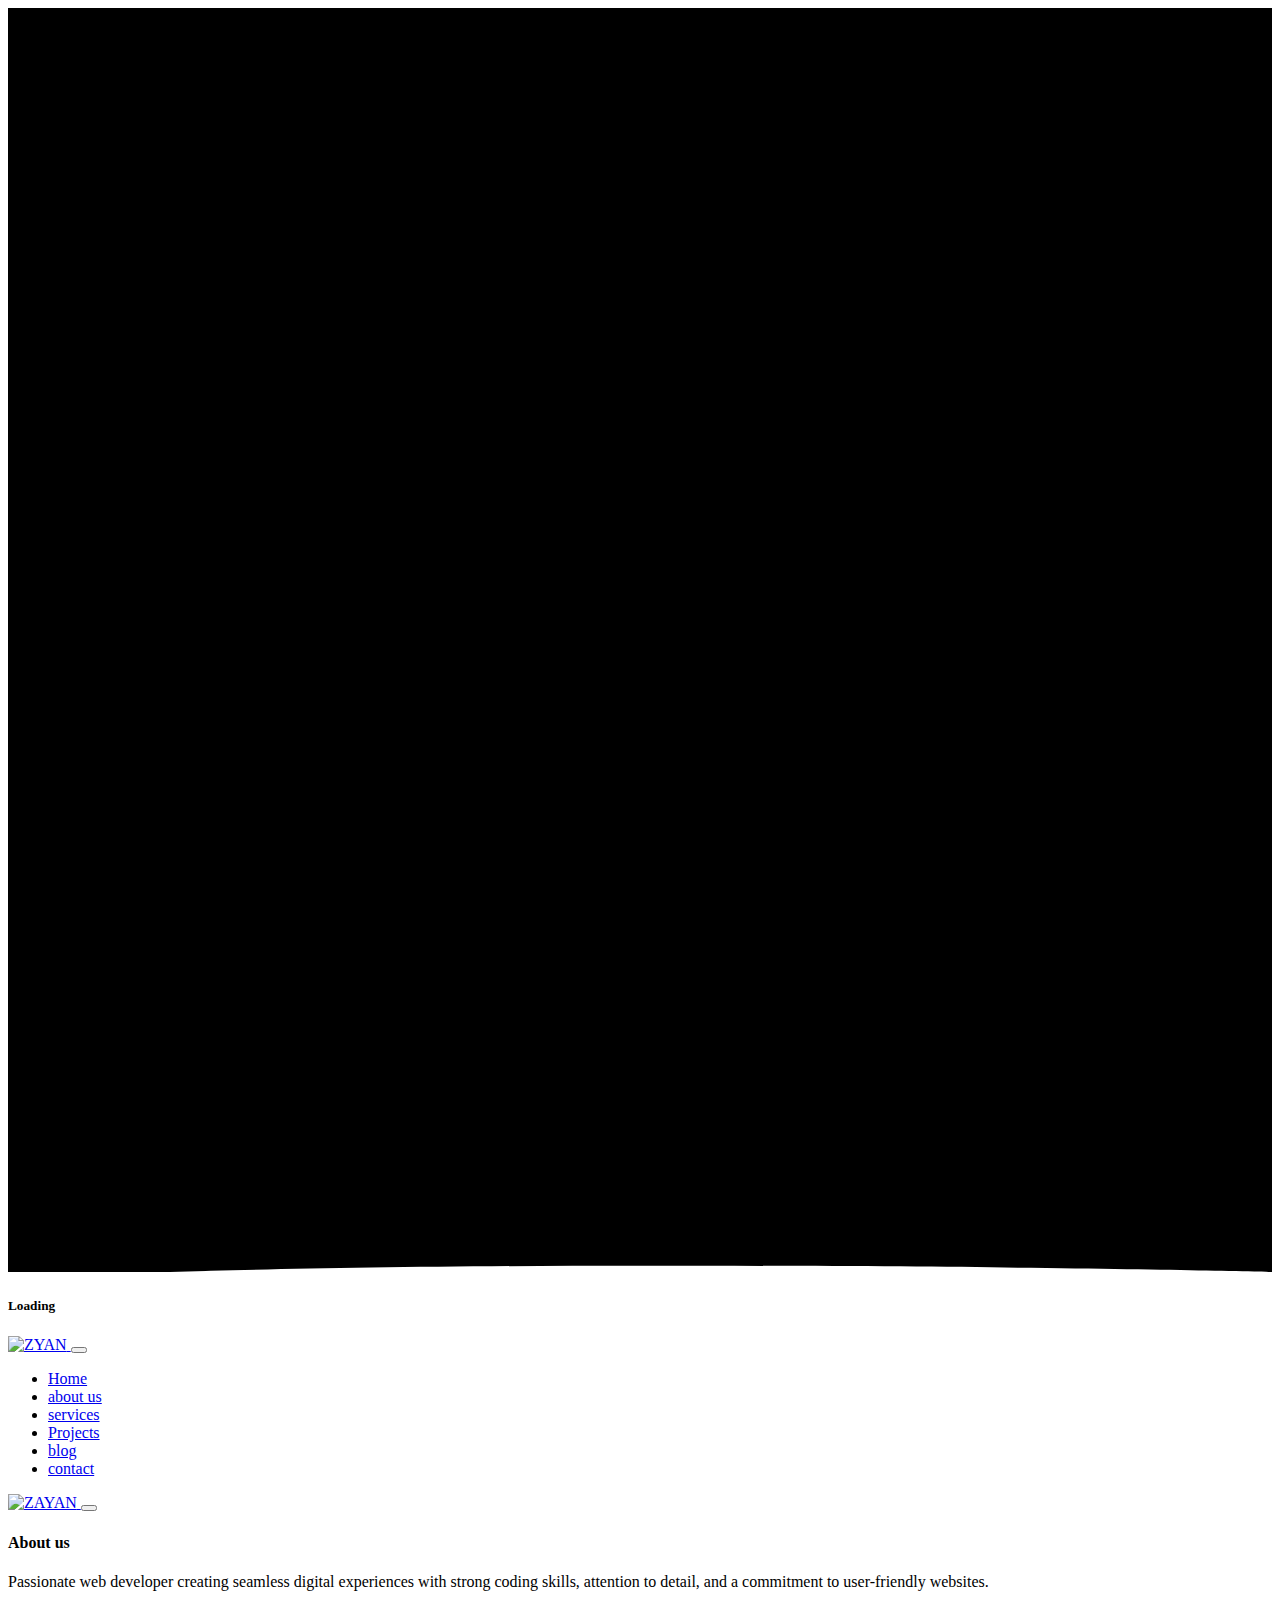
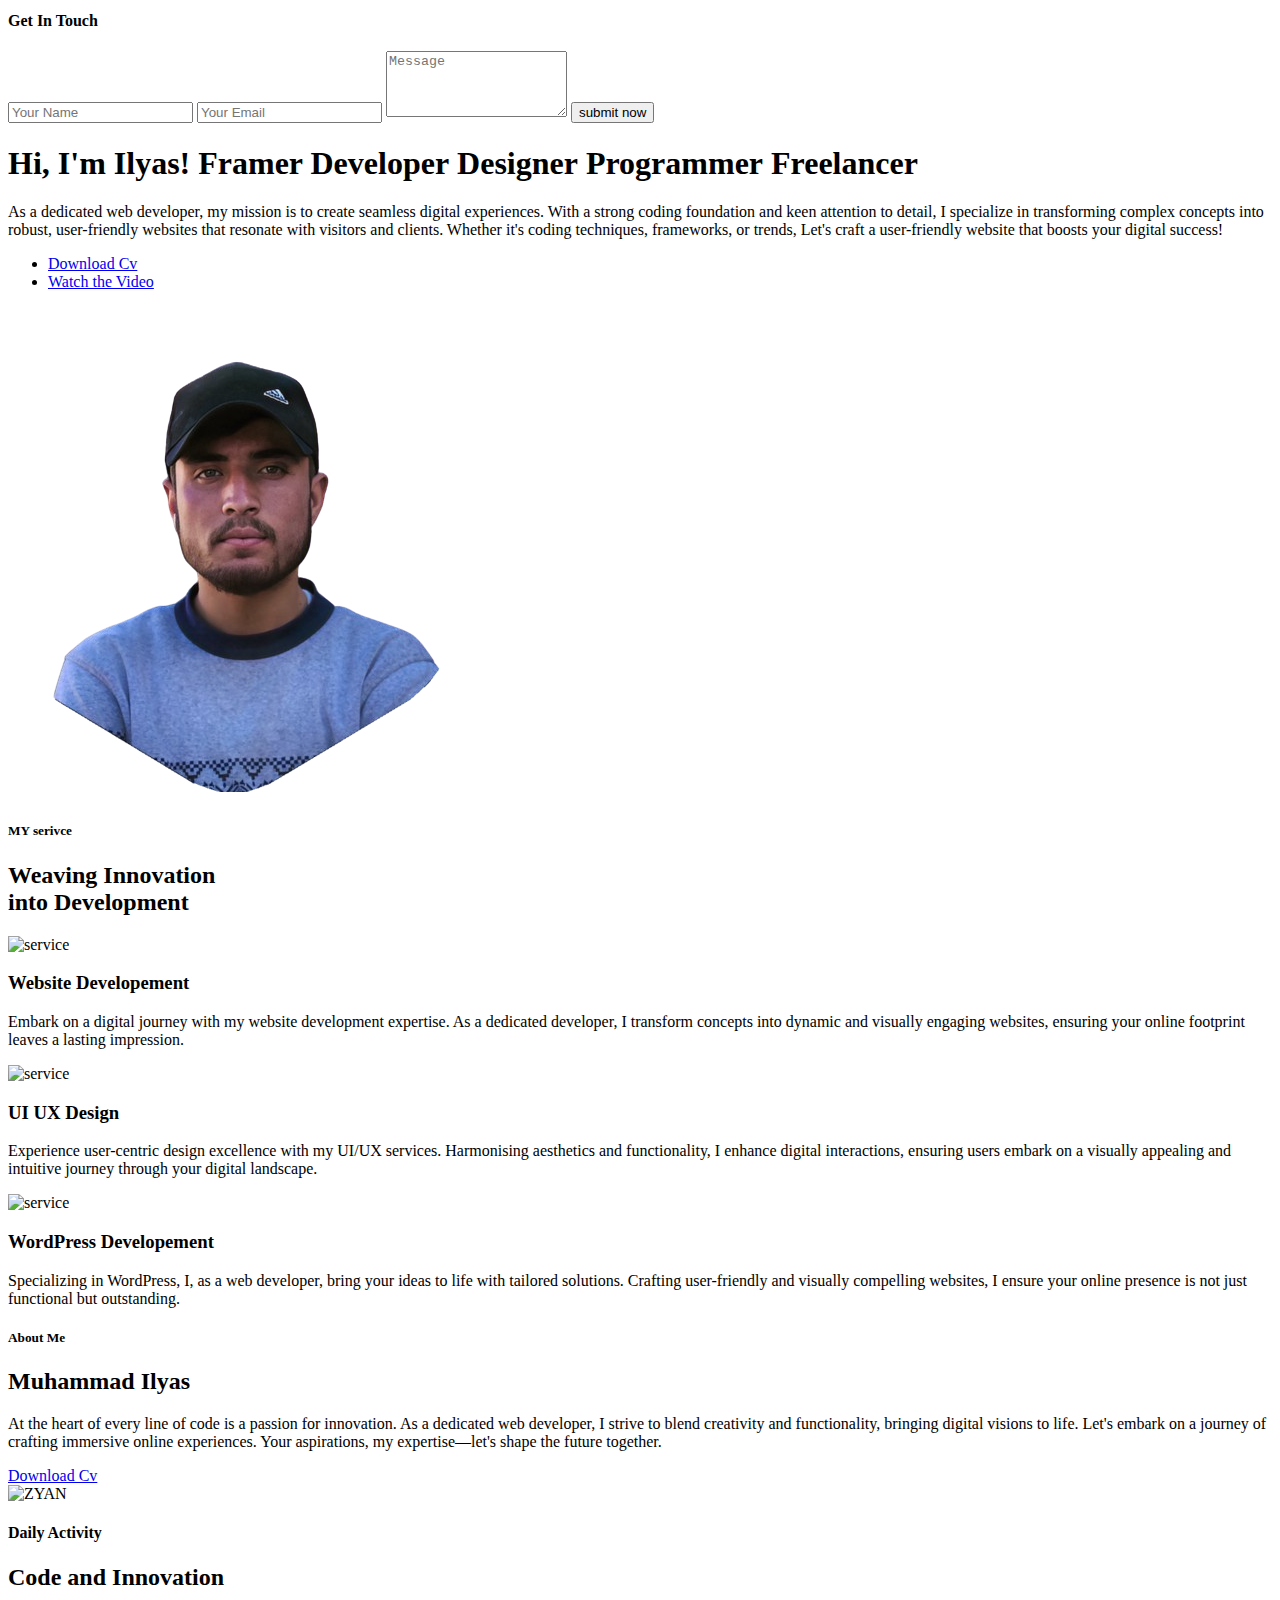
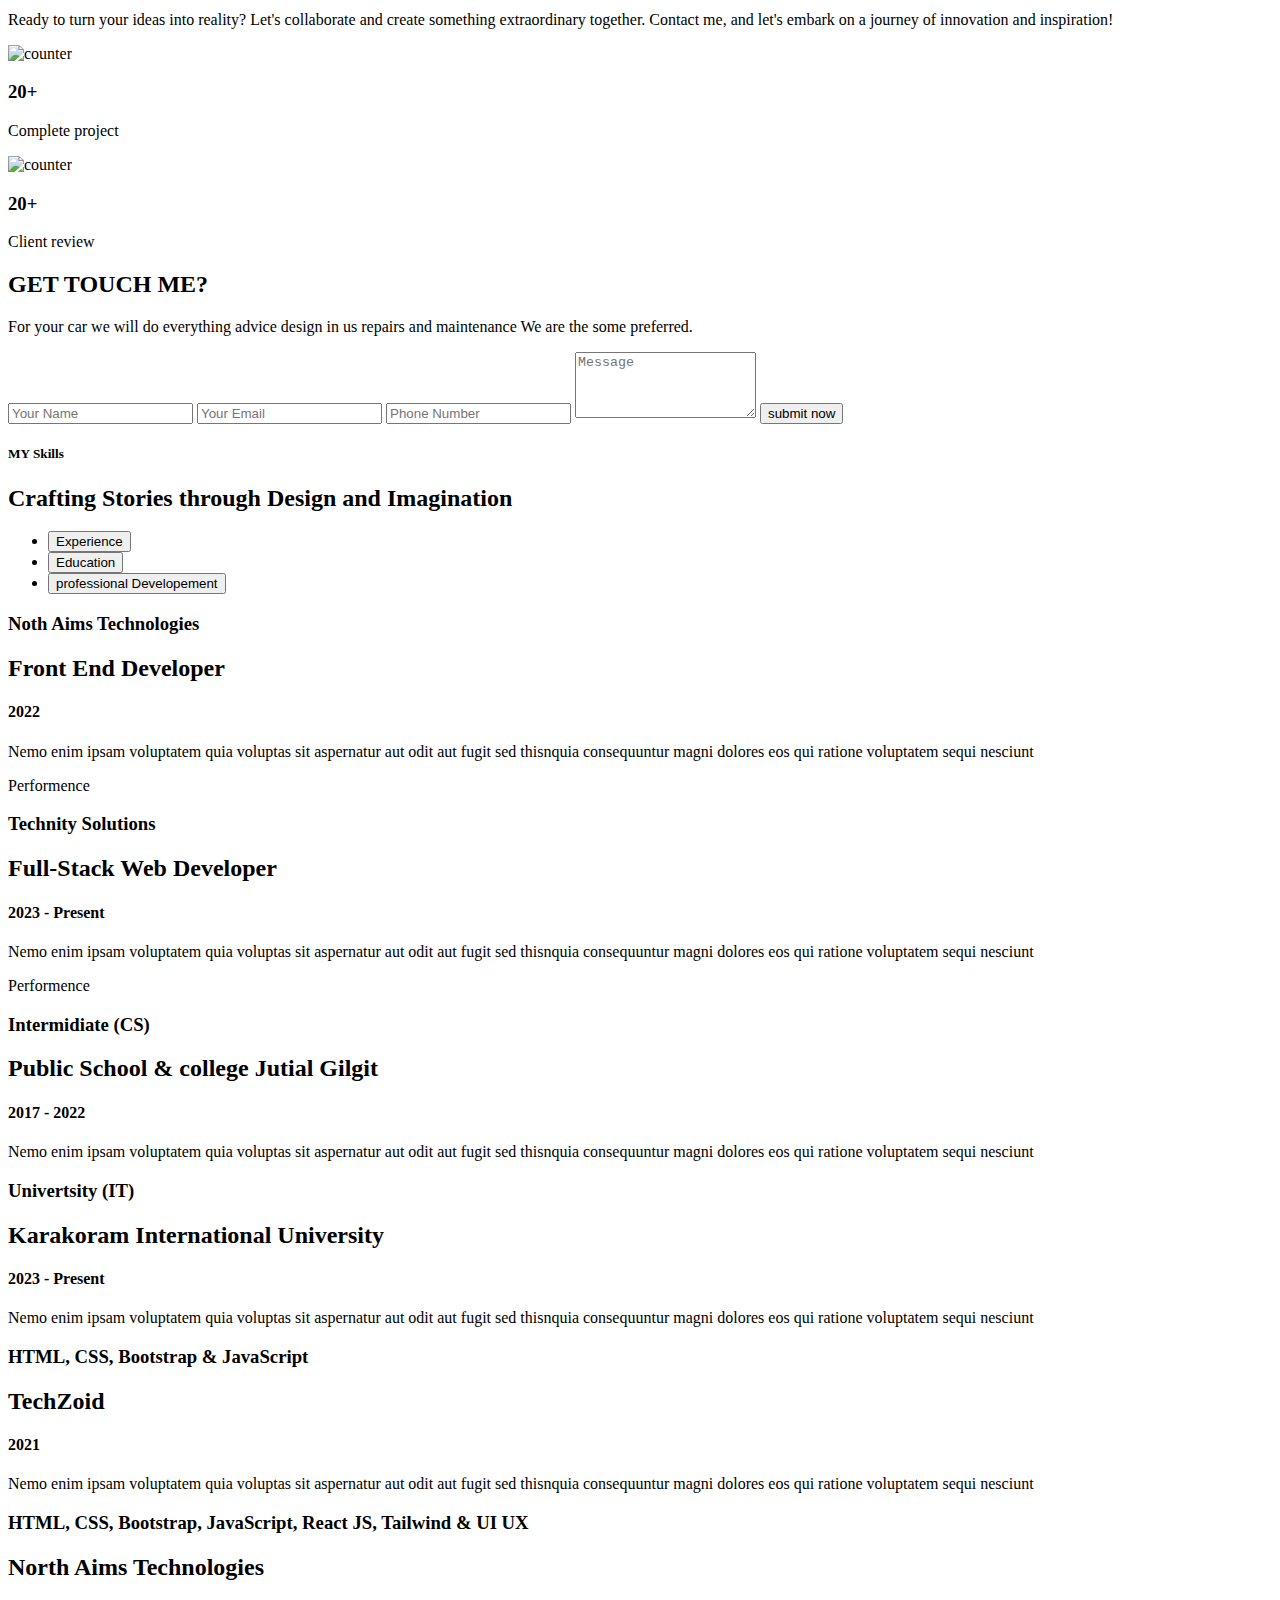
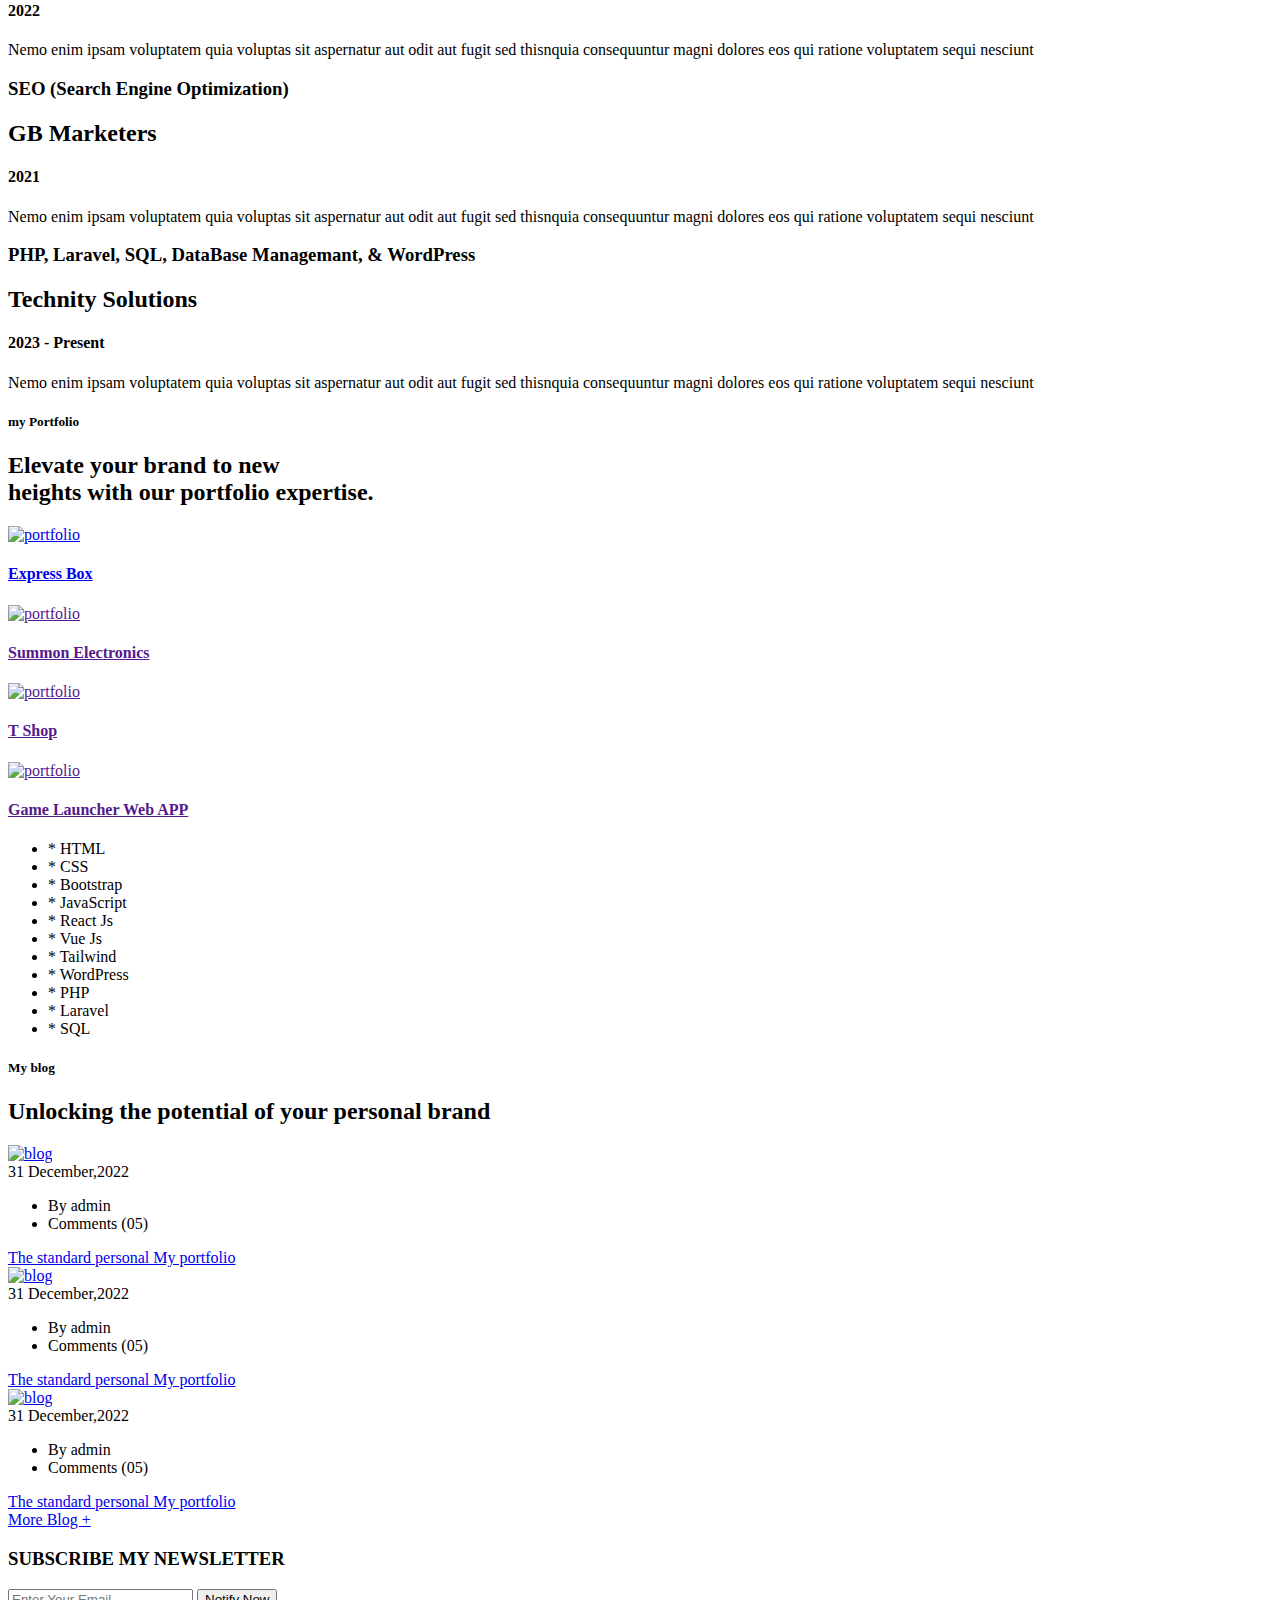
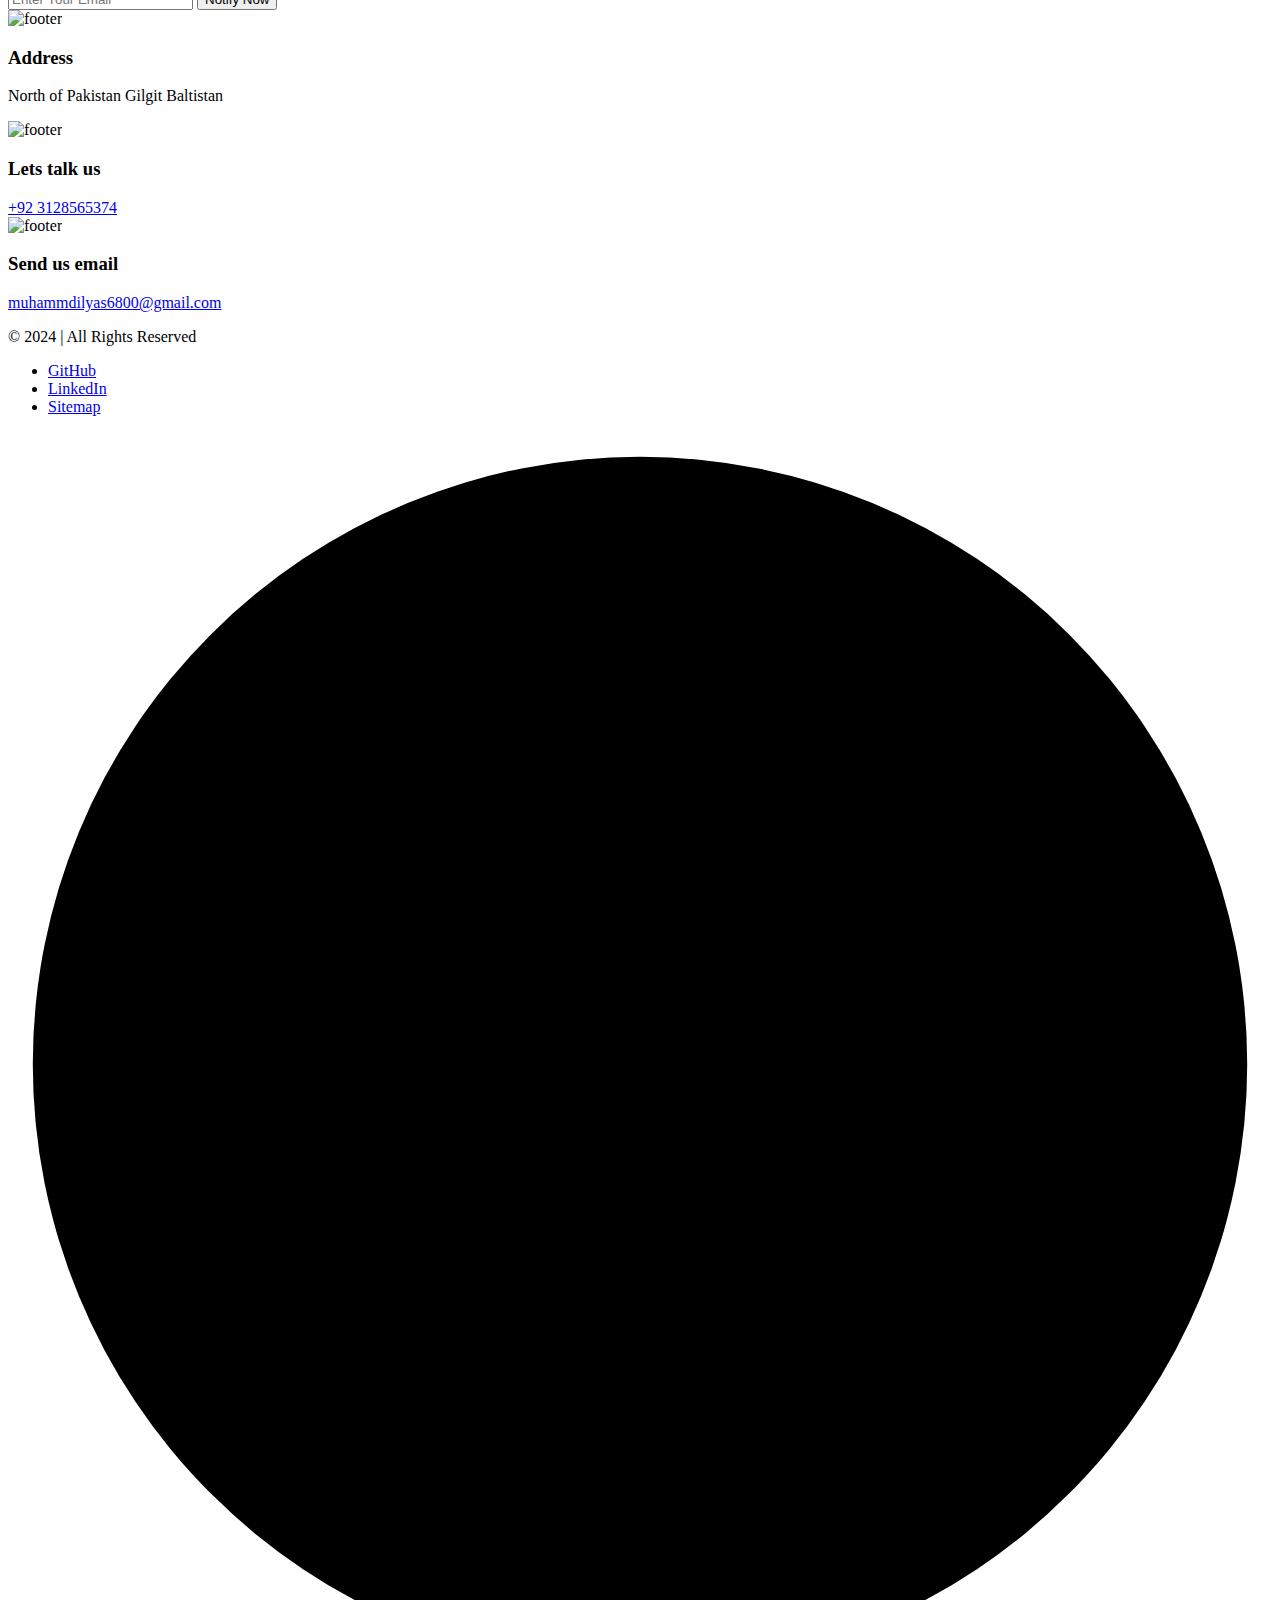
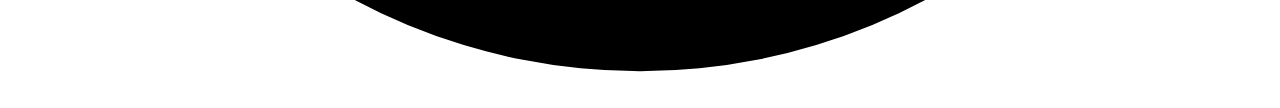
==== commit 1c395619: "Add and remove some text" ====
--- a/index.html
+++ b/index.html
@@ -529,8 +529,8 @@
       </div>
       <div class="row">
         <div class="col-xl-8 col-md-6">
-          <a href="https://www.youtube.com/watch?v=B-ytMSuwbf8" class="tf__portfolio_item play_btn"
-            data-cursor="Watch <br> video">
+          <a href="https://expressbox.nl/" class="tf__portfolio_item play_btn"
+            data-cursor="Express Box">
             <img src="images/portfolio/1.png" alt="portfolio" class="img-fluid w-100">
             <div class="text">
               <h4>Express Box</h4>
@@ -539,7 +539,7 @@
           </a>
         </div>
         <div class="col-xl-4 col-md-6">
-          <a class="tf__portfolio_item play_btn" href="https://vimeo.com/132528823" data-cursor="Watch <br> video">
+          <a class="tf__portfolio_item play_btn" href="" data-cursor="Summon Electronics">
             <img src="images/portfolio/2.png" alt="portfolio" class="img-fluid w-100">
             <div class="text">
               <h4>Summon Electronics</h4>
@@ -548,8 +548,7 @@
           </a>
         </div>
         <div class="col-xl-4 col-md-6">
-          <a href="https://w.soundcloud.com/player/?visual=true&url=http%3A%2F%2Fapi.soundcloud.com%2Ftracks%2F159967086&show_artwork=true&maxwidth=1020&maxheight=1000&auto_play=1"
-            class="tf__portfolio_item play_btn" data-cursor="Audio <br> sound">
+          <a href="" class="tf__portfolio_item play_btn" data-cursor="T Shop">
             <img src="images/portfolio/3.png" alt="portfolio" class="img-fluid w-100">
             <div class="text">
               <h4>T Shop</h4>
@@ -558,7 +557,7 @@
           </a>
         </div>
         <div class="col-xl-8 col-md-6">
-          <a href="images/portfolio/4.jpg" class="tf__portfolio_item image_popup" data-cursor="View <br> Image">
+          <a href="" class="tf__portfolio_item image_popup" data-cursor="Game Launcher Web APP">
             <img src="images/portfolio/4.png" alt="portfolio" class="img-fluid w-100">
             <div class="text">
               <h4>Game Launcher Web APP</h4>
@@ -821,7 +820,6 @@
                 </div>
                 <div class="text">
                   <h3>Lets talk us</h3>
-                  <a href="callto:+92 3554226020">+92 3554226020</a>
                   <a href="callto:+92 3128565374">+92 3128565374</a>
                 </div>
               </div>
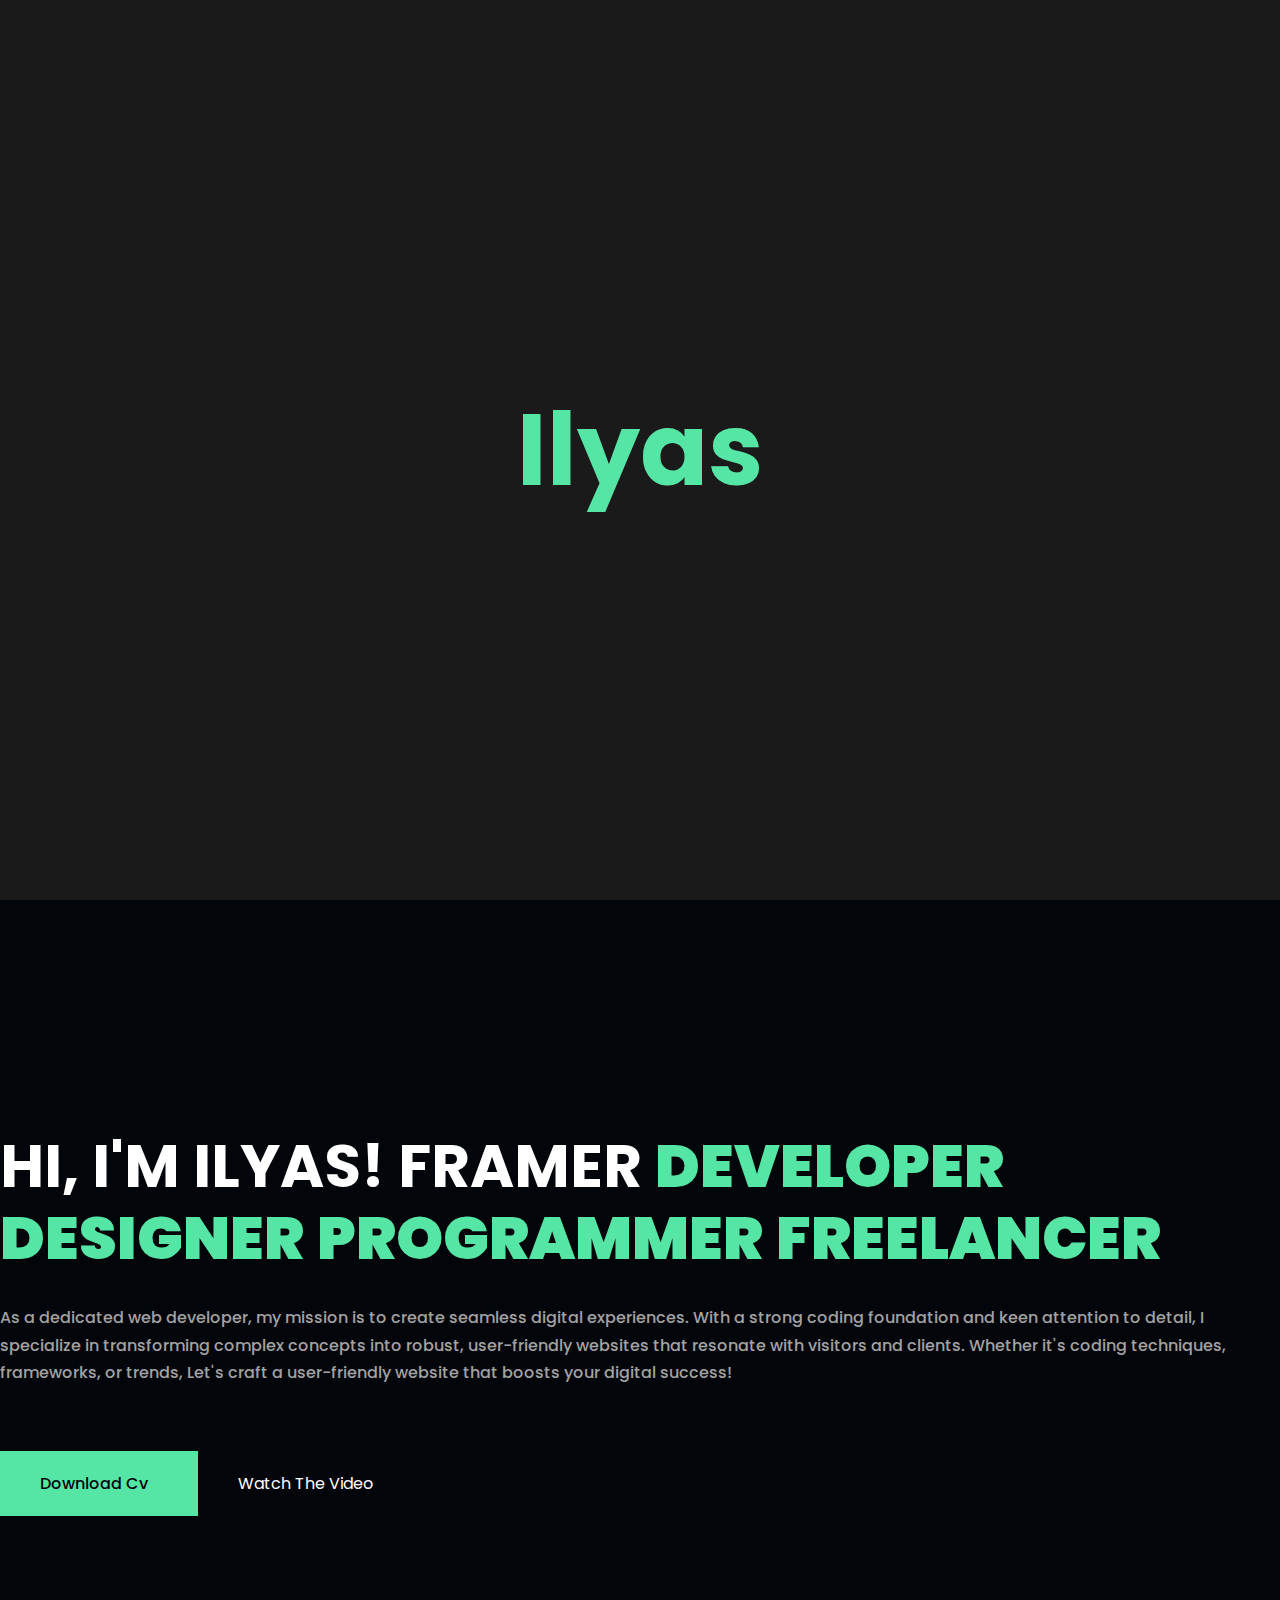
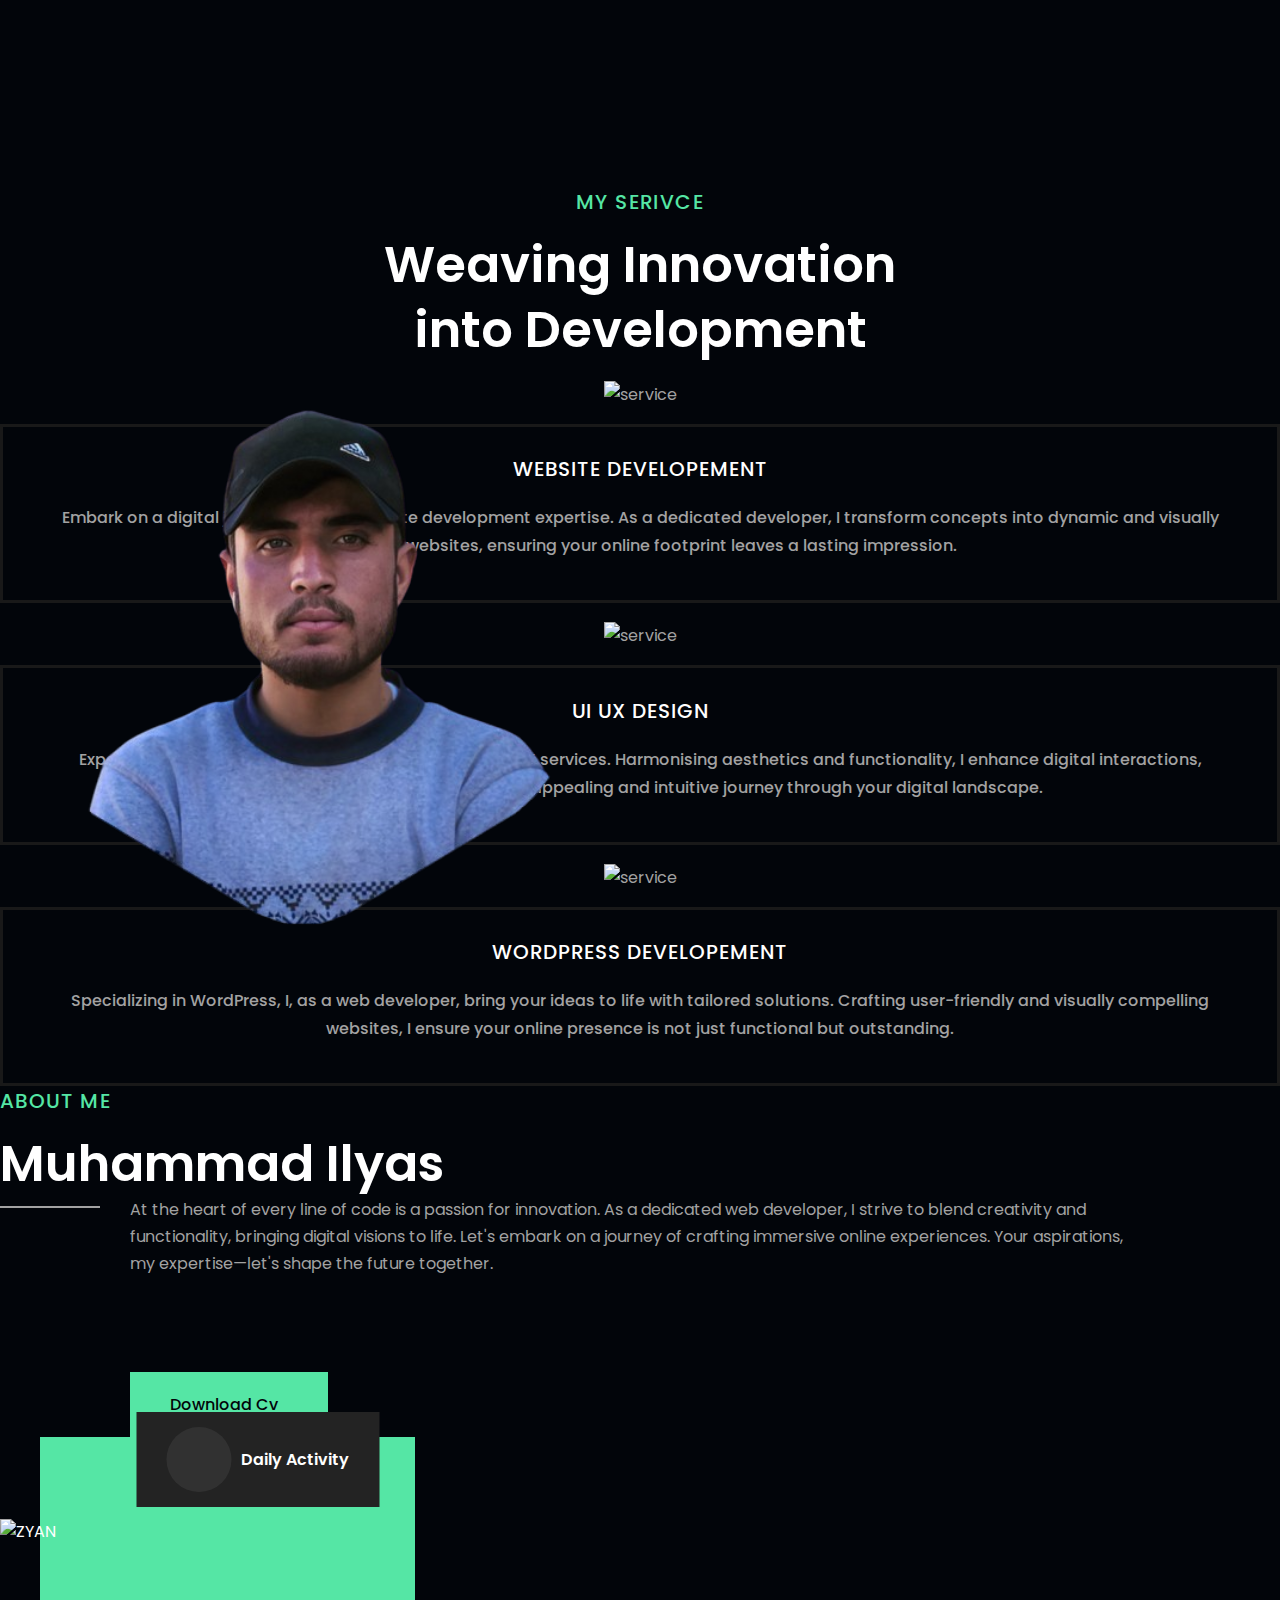
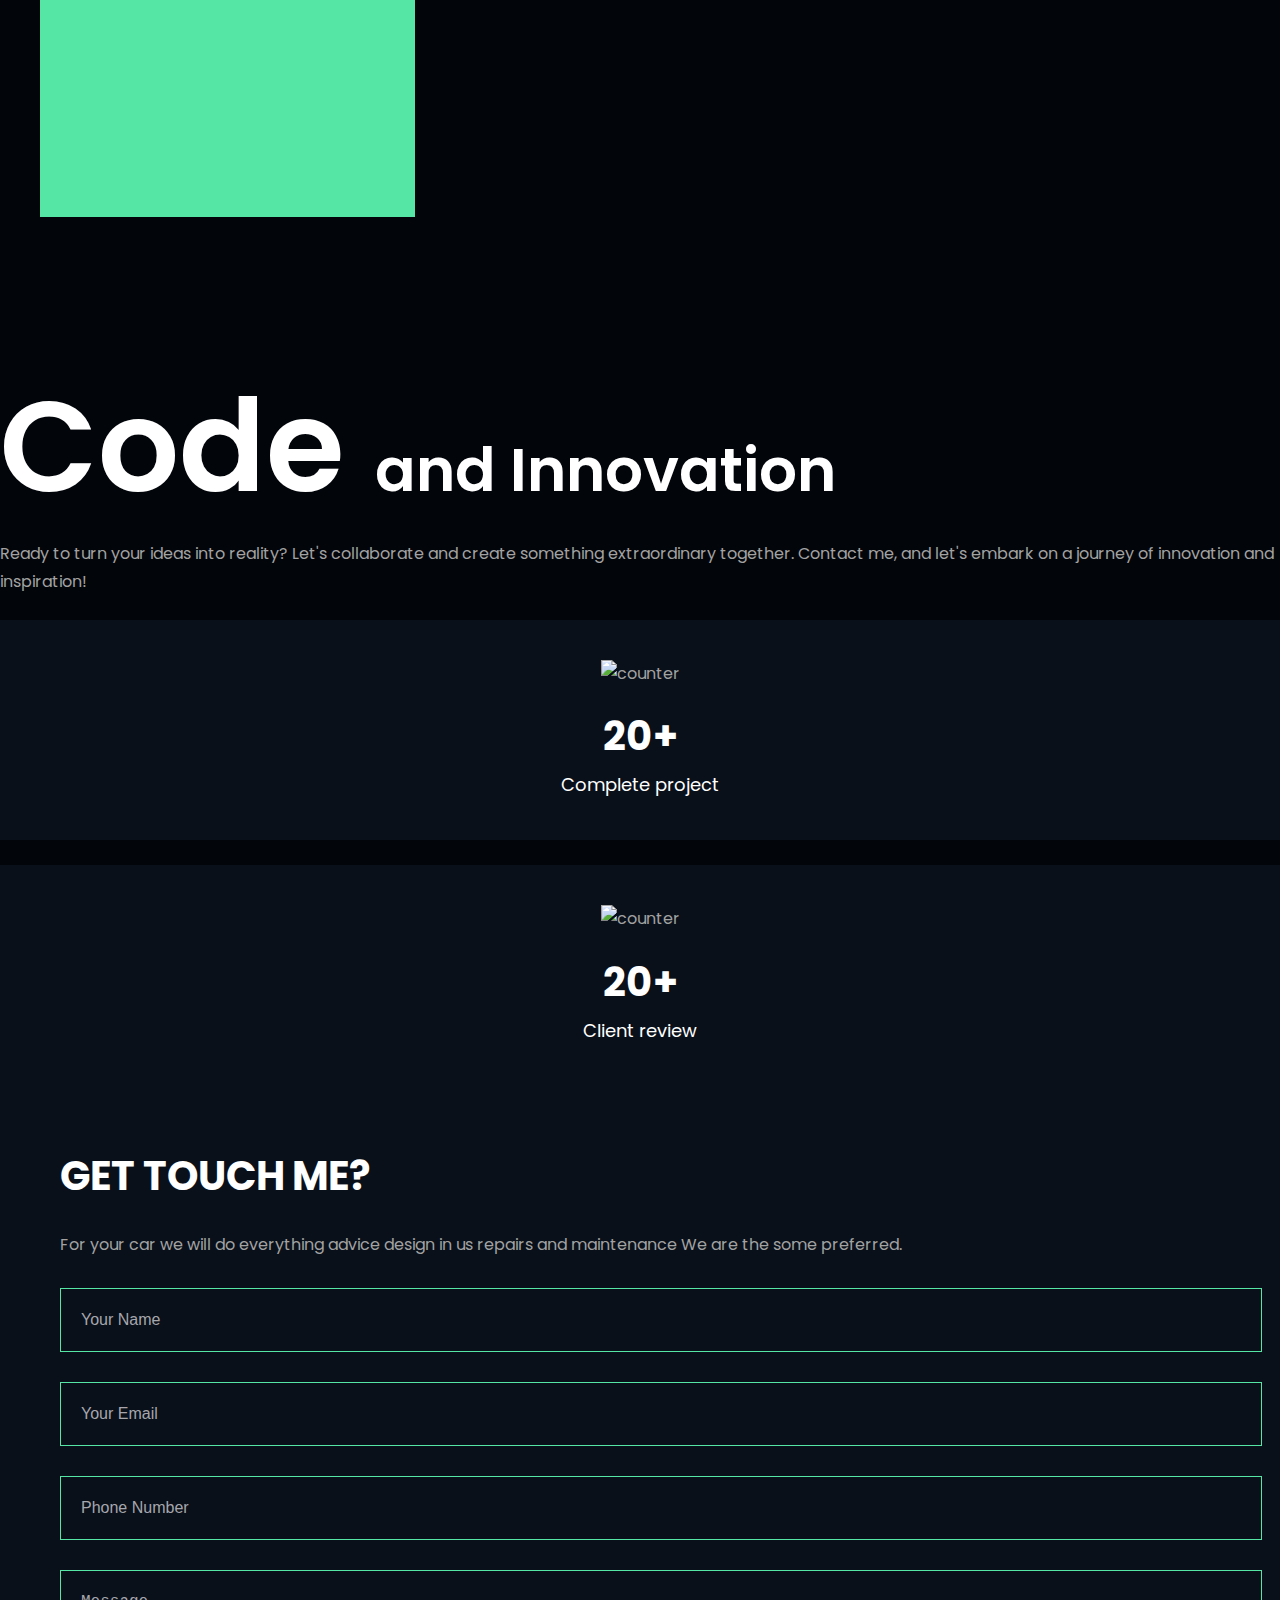
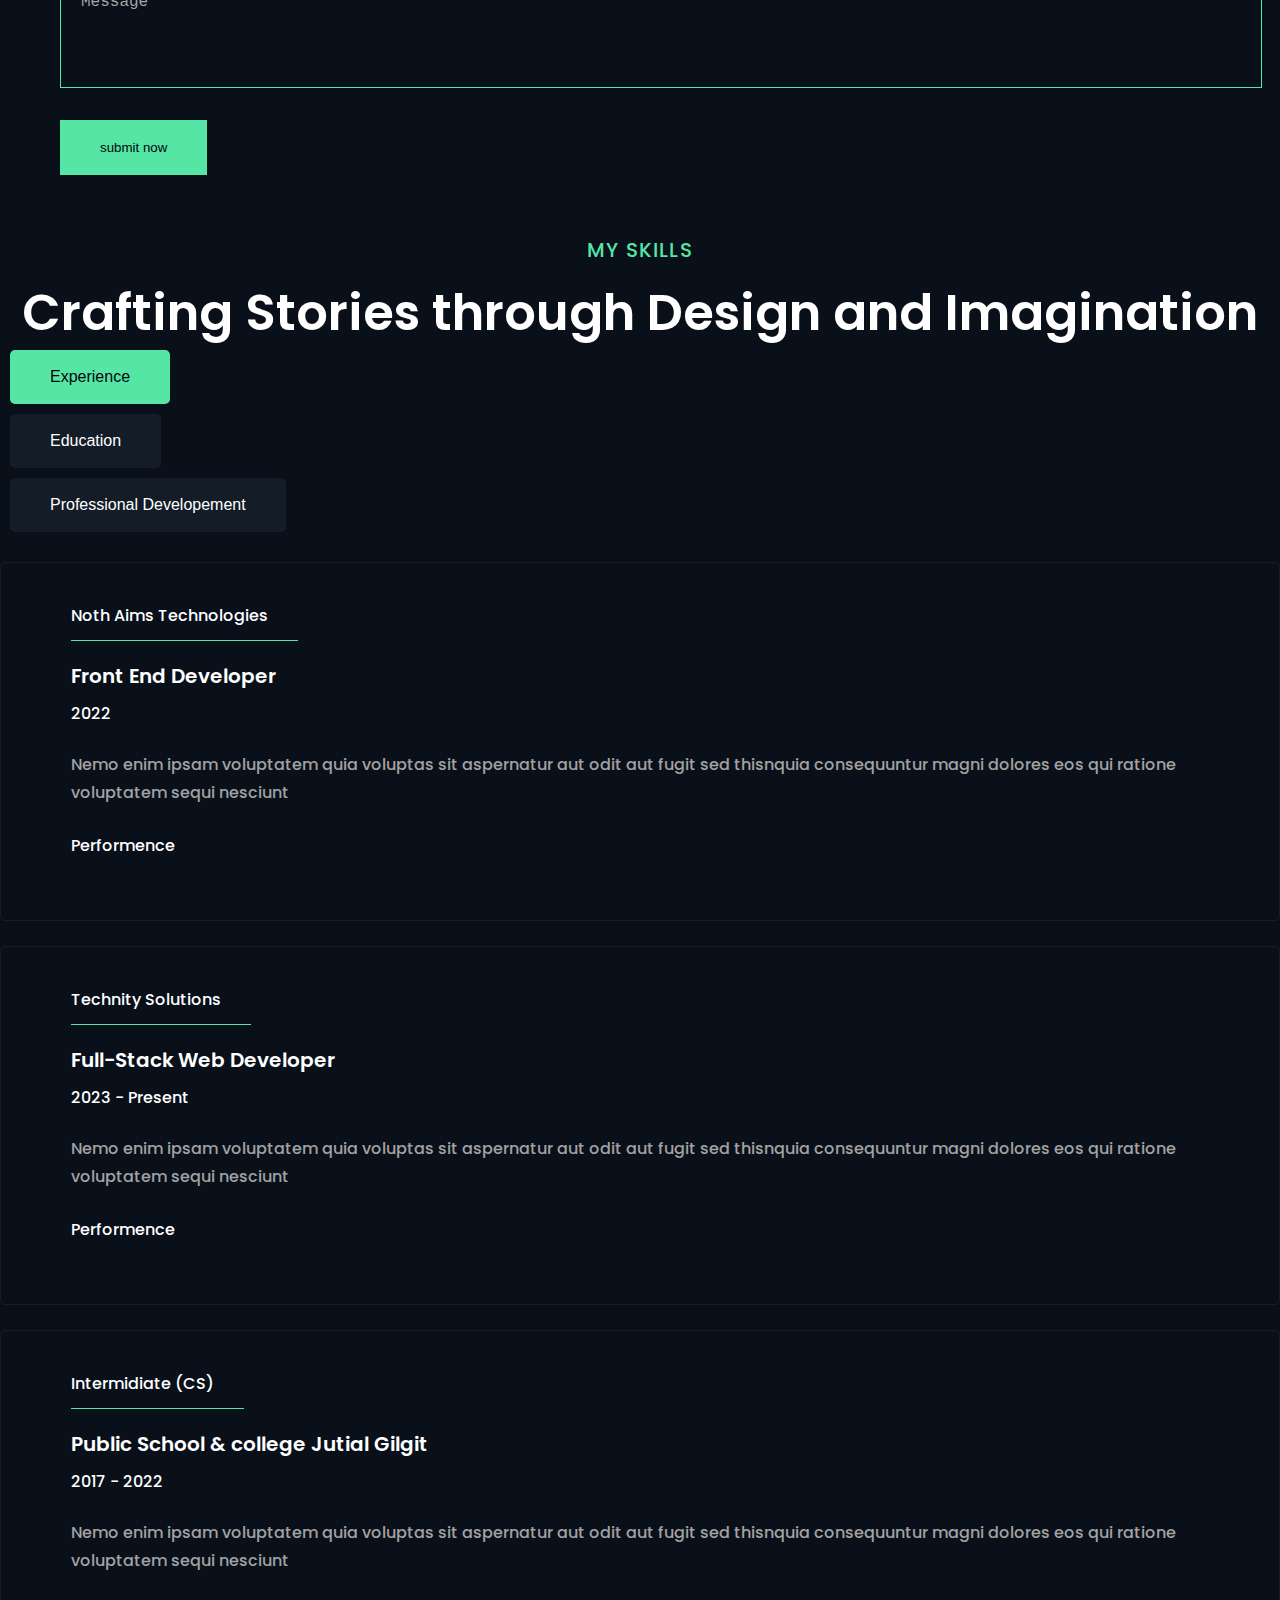
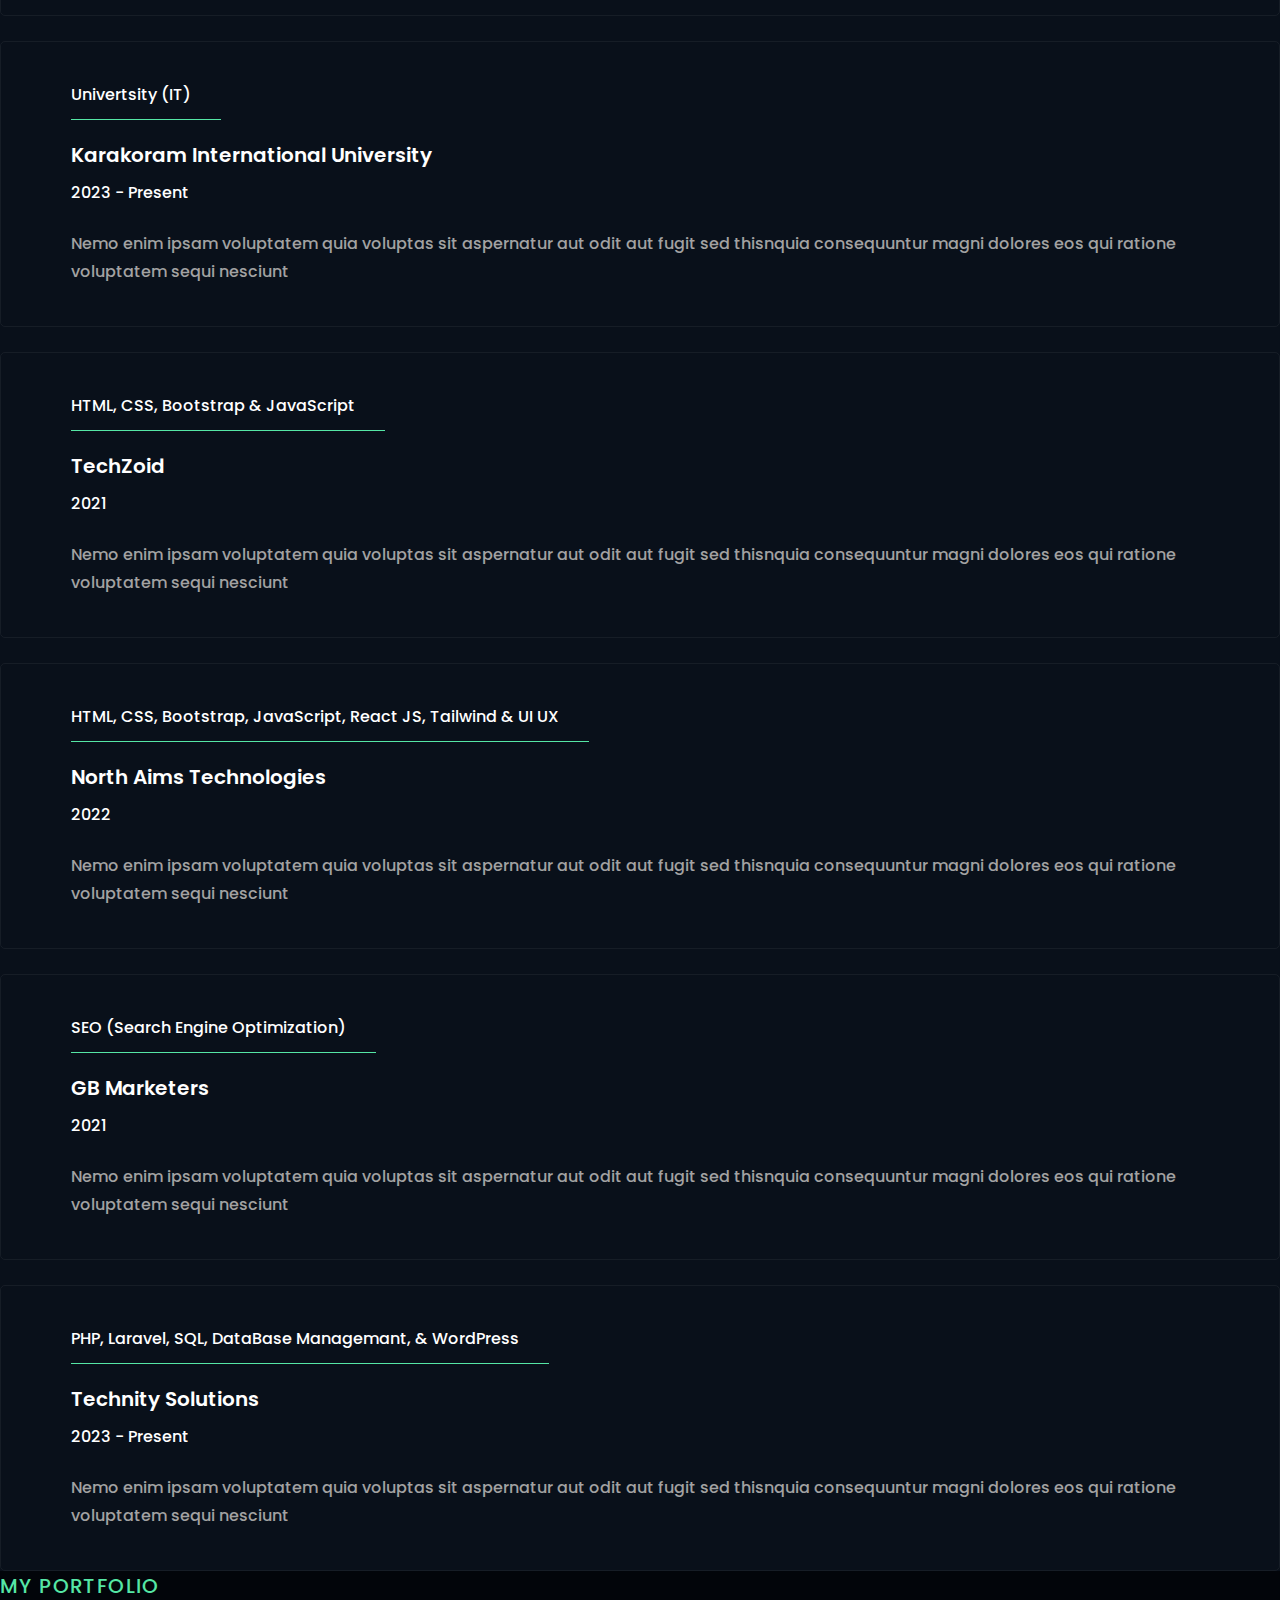
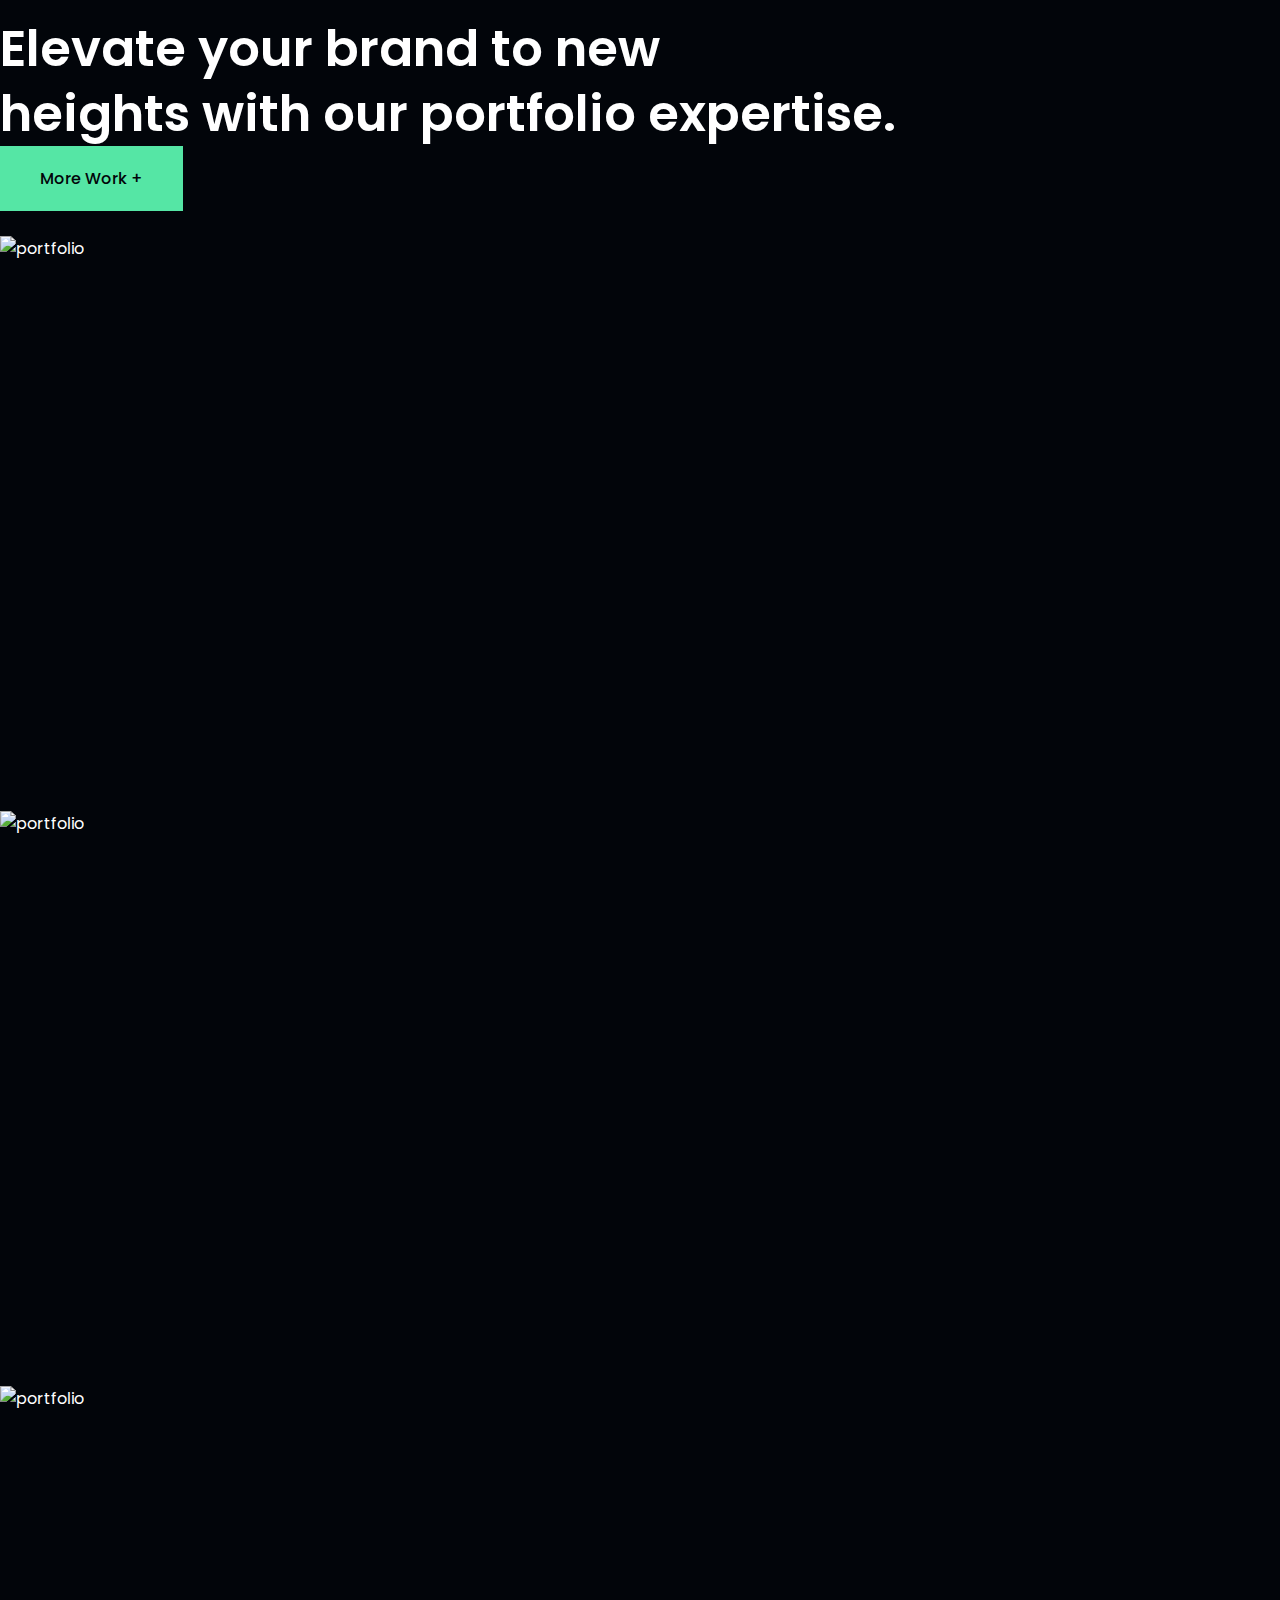
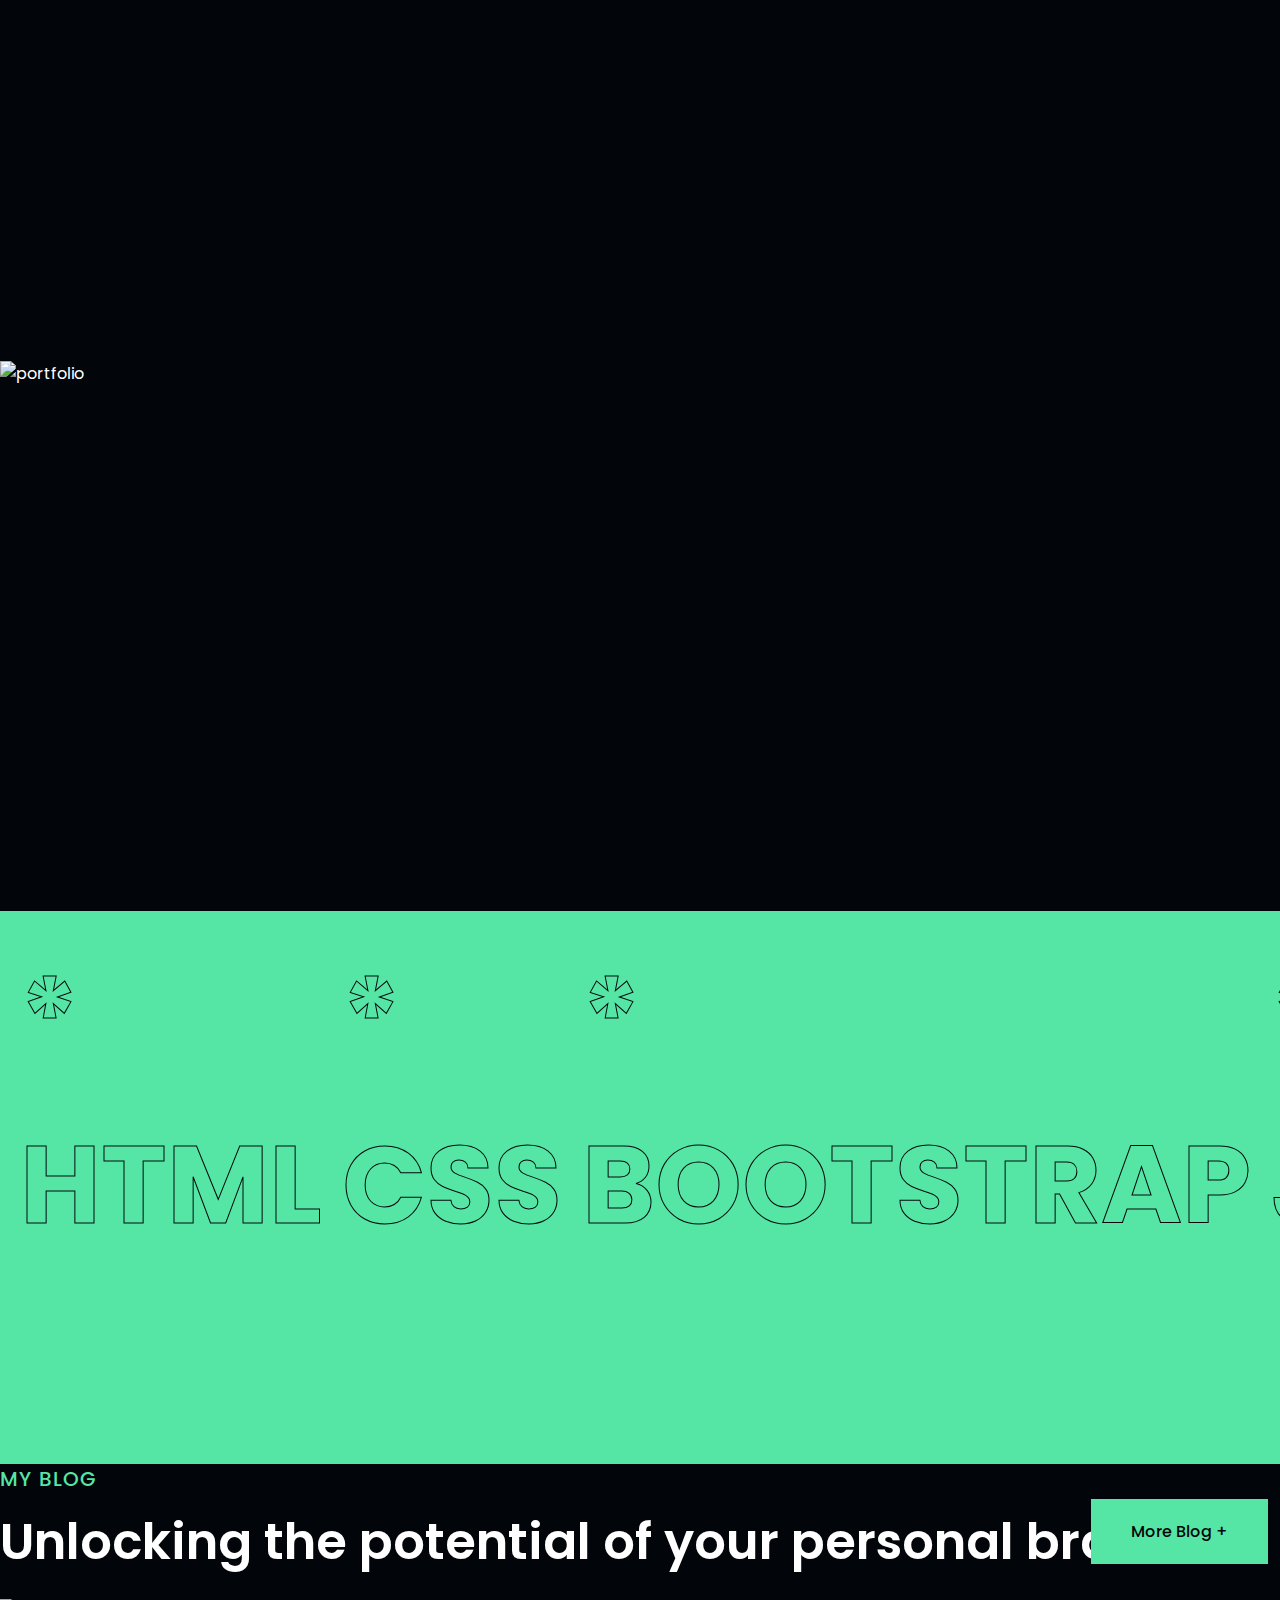
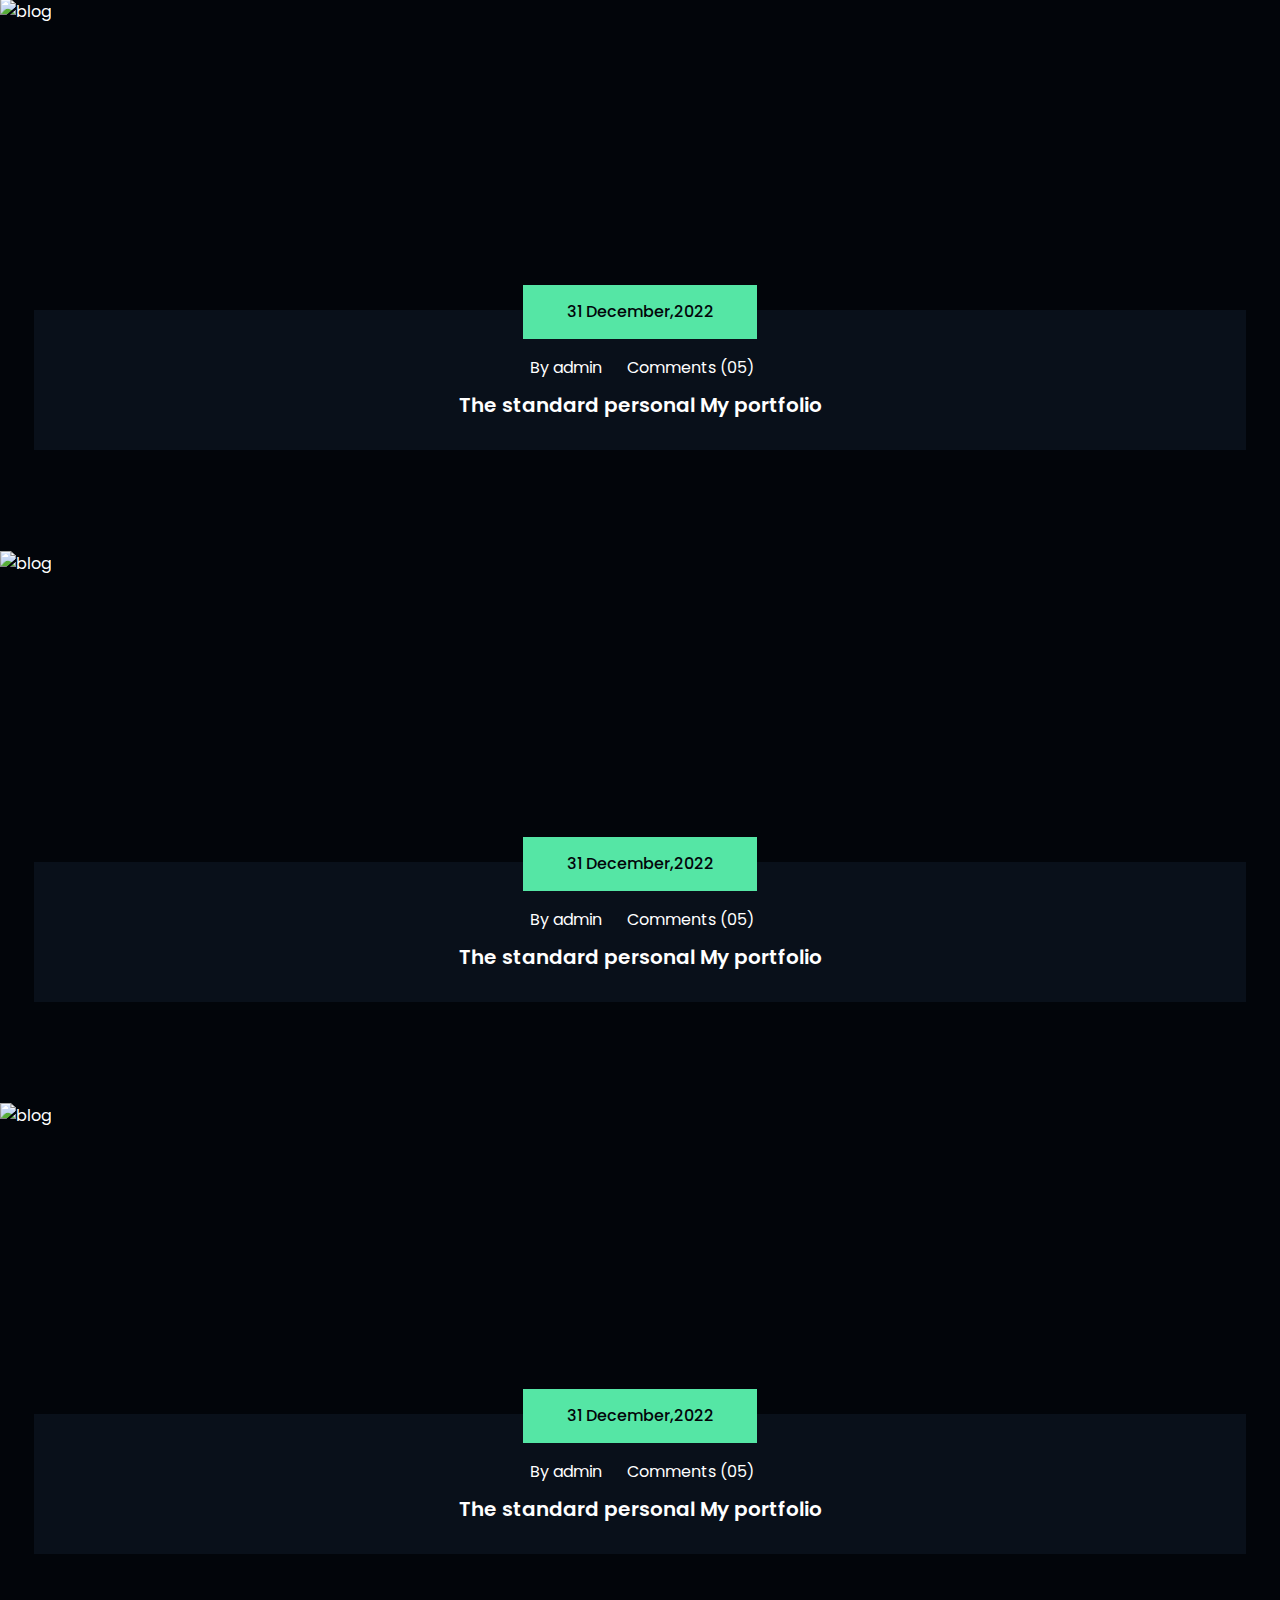
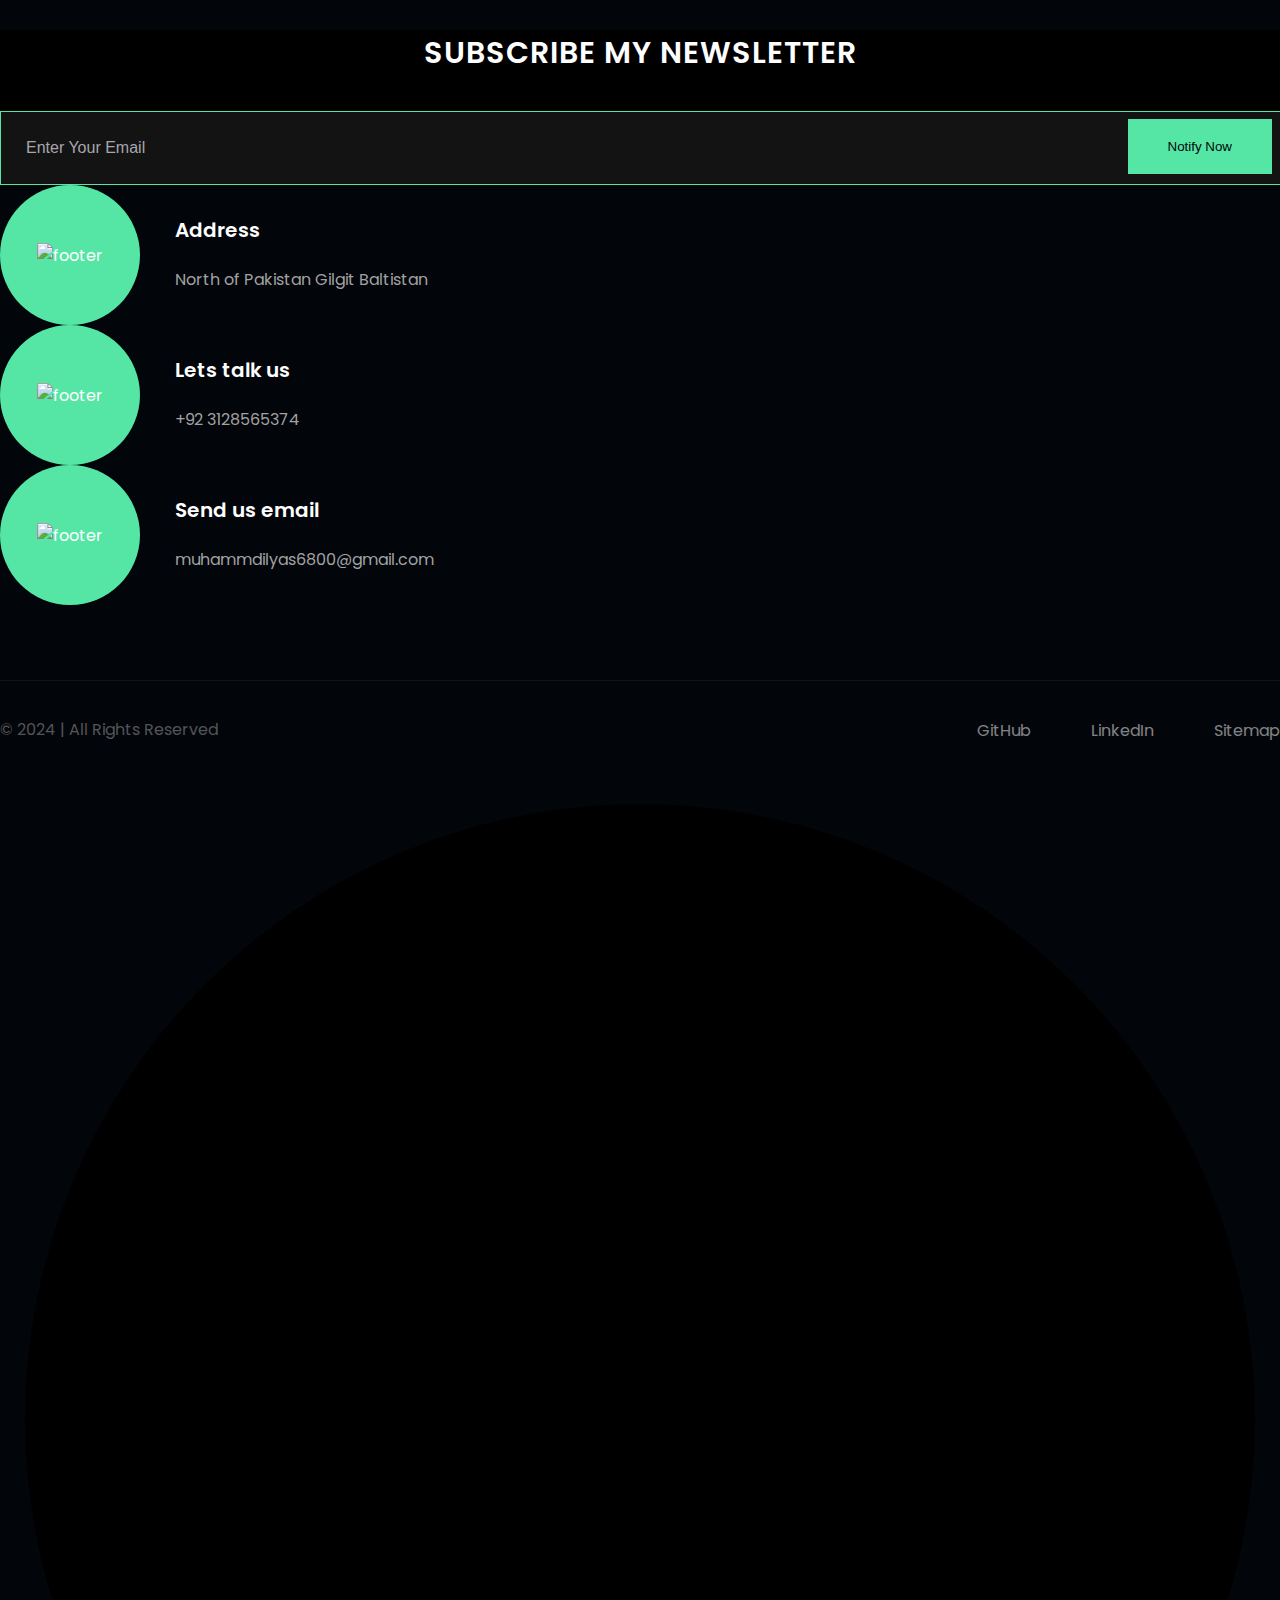
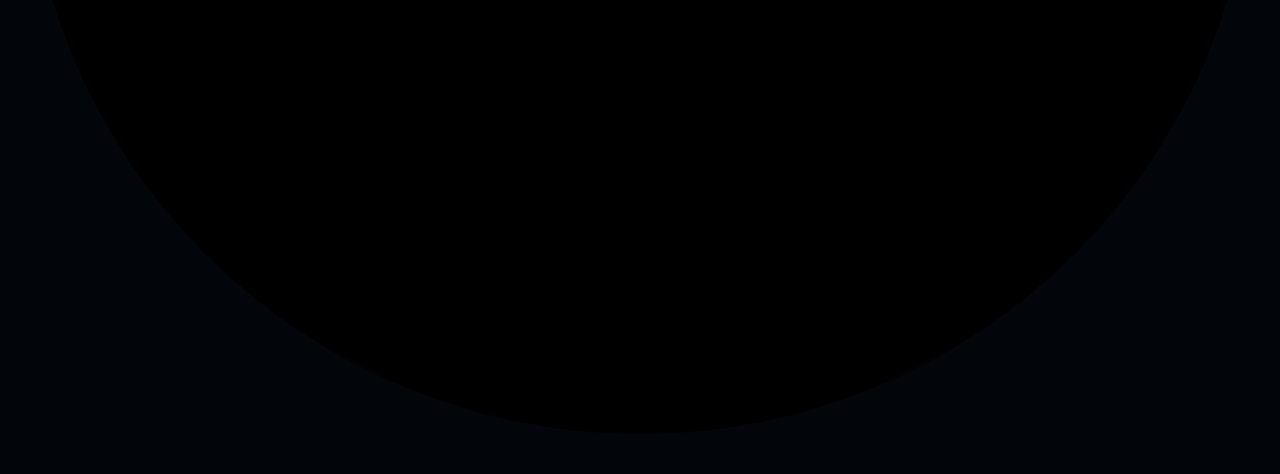
==== commit 2bd14905: "Add new Portfolio page" ====
--- a/index.html
+++ b/index.html
@@ -24,7 +24,7 @@
     <svg viewbox="0 0 1000 1000" preserveaspectratio="none">
       <path id="svg" d="M0,1005S175,995,500,995s500,5,500,5V0H0Z"></path>
     </svg>
-    <h5 class="preloader-text">Loading</h5>
+    <h5 class="preloader-text">Ilyas</h5>
   </div>
   <!--================================
         PRELOADER END
@@ -56,12 +56,12 @@
             </a>
           </li>
           <li class="nav-item">
-            <a class="nav-link text_hover_animaiton" href="#projects">Projects
+            <a class="nav-link text_hover_animaiton" href="./Projects_list.html">Projects
             </a>
           </li>
-          <li class="nav-item">
+          <!-- <li class="nav-item">
             <a class="nav-link text_hover_animaiton" href="blog_list.html">blog</a>
-          </li>
+          </li> -->
           <li class="nav-item">
             <a class="nav-link text_hover_animaiton" href="contact.html">contact
             </a>
@@ -519,18 +519,23 @@
     <div class="container">
       <div class="row">
         <div class="col-xl-10 col-lg-9 mb_30">
-          <div class="tf__section_heading">
-            <h5 class="has-animation">my Portfolio</h5>
-            <h2 class="has-animation">
-              Elevate your brand to new <br> heights with our portfolio expertise.
-            </h2>
+          <div class="tf__section_heading d-flex justify-content-between align-items-end">
+            <div>
+              <h5 class="has-animation">my Portfolio</h5>
+              <h2 class="has-animation">
+                Elevate your brand to new <br> heights with our portfolio expertise.
+              </h2>
+            </div>
+
+            <div >
+              <a href="blog_list.html" class="common_btn">More Work +</a>
+            </div>
           </div>
         </div>
       </div>
       <div class="row">
         <div class="col-xl-8 col-md-6">
-          <a href="https://expressbox.nl/" class="tf__portfolio_item play_btn"
-            data-cursor="Express Box">
+          <a href="https://expressbox.nl/" class="tf__portfolio_item play_btn" data-cursor="Express Box">
             <img src="images/portfolio/1.png" alt="portfolio" class="img-fluid w-100">
             <div class="text">
               <h4>Express Box</h4>
--- a/css/style.css
+++ b/css/style.css
@@ -0,0 +1,3056 @@
+/* 
+***************************************
+Template Name: ZYAN - Personal Portfolio HTML Template
+Author:  
+Author Email: 
+website: 
+Version: 1.0
+Description: 
+***************************************
+
+CSS INDEX
+===================================
+01. GLOBAL CSS 
+02. HOME PAGE 1
+03. HOME PAGE 2
+04. BLOG LIST
+05. BLOG DETAILS
+06. CONTACT
+
+/*==============================
+  GLOBAL CSS START
+===============================*/
+@import url("https://fonts.googleapis.com/css2?family=Mulish:ital,wght@0,200;0,300;0,400;0,500;0,600;0,700;0,800;0,900;0,1000;1,200;1,300;1,400;1,500;1,600;1,700;1,800;1,900;1,1000&family=Open+Sans:ital,wght@0,300;0,400;0,500;0,600;0,700;0,800;1,300;1,400;1,500;1,600;1,700;1,800&family=Poppins:ital,wght@0,100;0,200;0,300;0,400;0,500;0,600;0,700;0,800;0,900;1,100;1,200;1,300;1,400;1,500;1,600;1,700;1,800;1,900&display=swap");
+
+* {
+  margin: 0;
+  padding: 0;
+}
+html {
+  scroll-behavior: smooth;
+}
+ul,
+ol,
+li {
+  list-style: none;
+  margin: 0;
+  padding: 0;
+  color: var(--colorWhite);
+}
+
+a {
+  display: inline-block;
+  text-decoration: none;
+  color: var(--colorWhite);
+}
+
+a:hover {
+  text-decoration: none;
+}
+
+h1,
+h2,
+h3,
+h4,
+h5,
+h6 {
+  margin: 0;
+  padding: 0;
+  color: var(--colorWhite);
+}
+
+p,
+span {
+  font-size: 16px;
+  font-weight: 400;
+  line-height: 1.7;
+  margin: 0;
+  color: var(--bodyColor);
+}
+
+body {
+  overflow-x: hidden;
+  scroll-behavior: smooth;
+  font-family: var(--PrimaryFont);
+  background: var(--bodyBg);
+  color: var(--colorWhite);
+}
+
+img {
+  width: 100% !important;
+  height: 100% !important;
+  object-fit: cover !important;
+}
+
+input,
+textarea {
+  width: 100%;
+  padding: 12px 20px;
+  outline: none;
+  resize: none;
+  border: none;
+  border-radius: 0;
+  font-size: 16px;
+  font-weight: 300;
+}
+
+input::placeholder,
+textarea::placeholder {
+  color: #a6a6ac;
+}
+
+button {
+  border: none;
+}
+
+:root {
+  --colorPrimary: #55e6a5;
+  --bgColor: #09101a;
+  --bodyBg: #02050a;
+  --colorWhite: #ffffff;
+  --colorBlack: #02050a;
+  --ratingColor: #ffba08;
+  --bodyColor: #a2a2a2;
+  --PrimaryFont: "Poppins", sans-serif;
+  --secondaryFont: "Open Sans", sans-serif;
+}
+
+.common_btn {
+  display: inline-flex;
+  padding: 20px 40px;
+  justify-content: center;
+  align-items: center;
+  gap: 10px;
+  background: var(--colorPrimary);
+  color: var(--colorBlack);
+  font-weight: 500;
+  transition: all 0.3s linear 0s;
+}
+
+.common_btn:hover {
+  background: #141c27;
+  color: var(--colorWhite);
+}
+
+.tf__section_heading h5 {
+  font-size: 20px;
+  font-weight: 500;
+  letter-spacing: 1.4px;
+  text-transform: uppercase;
+  text-align: center;
+  margin-bottom: 15px;
+  color: var(--colorPrimary);
+}
+
+.tf__section_heading h2 {
+  text-align: center;
+  font-size: 50px;
+  font-weight: 600;
+  line-height: 1.3;
+}
+
+.tf__breadcrumb {
+  background-position: center !important;
+  background-repeat: no-repeat !important;
+  background-size: cover !important;
+  padding: 240px 0px 157px 0px;
+}
+
+.tf__breadcrum_text {
+  display: flex;
+  flex-wrap: wrap;
+  align-items: center;
+  justify-content: space-between;
+}
+
+.tf__breadcrum_text h1 {
+  font-size: 50px;
+  font-weight: 700;
+}
+
+.tf__breadcrum_text ul li a {
+  font-size: 18px;
+  transition: all linear 0.3s;
+}
+
+.page-breadcrumb {
+  display: -webkit-box;
+  display: -ms-flexbox;
+  display: flex;
+  -ms-flex-wrap: wrap;
+  flex-wrap: wrap;
+  -webkit-box-pack: end;
+  -ms-flex-pack: end;
+  justify-content: flex-end;
+}
+
+.page-breadcrumb li {
+  font-size: 20px;
+  font-weight: 500;
+  position: relative;
+  z-index: 1;
+}
+
+.page-breadcrumb li,
+.page-breadcrumb li a {
+  color: var(--colorWhite);
+}
+
+.page-breadcrumb li:not(:last-child) {
+  margin-right: 45px;
+}
+
+.page-breadcrumb li:not(:last-child)::before,
+.page-breadcrumb li:not(:last-child)::after {
+  content: "";
+  position: absolute;
+  width: 18px;
+  height: 18px;
+  right: calc(-45px / 2);
+  top: 50%;
+  -webkit-transform: translate(50%, -50%);
+  -ms-transform: translate(50%, -50%);
+  transform: translate(50%, -50%);
+  border: 2px solid var(--colorPrimary);
+  border-radius: 50%;
+  z-index: -2;
+}
+
+.page-breadcrumb li:not(:last-child)::before {
+  width: 5px;
+  height: 5px;
+  border: none;
+  z-index: -1;
+  background-color: var(--colorPrimary);
+}
+
+.tf__breadcrum_text ul li i {
+  margin-top: 8px;
+}
+
+.tf__breadcrum_text ul li a:hover,
+.tf__breadcrum_text ul li a.active {
+  color: var(--colorPrimary);
+}
+
+.tf__breadcrum_text ul li:last-child a::after {
+  display: none;
+}
+
+.tf__pagination nav ul {
+  gap: 10px;
+}
+
+.tf__pagination nav ul li a {
+  width: 50px;
+  height: 50px;
+  line-height: 50px;
+  text-align: center;
+  font-size: 16px !important;
+  padding: 0;
+  background: #151c25;
+  border-radius: 50% !important;
+  border: none;
+  color: var(--bodyColor);
+  font-weight: 500;
+  transition: all linear 0.3s;
+}
+
+.tf__pagination nav ul li a:hover,
+.tf__pagination nav ul li a.active {
+  background: var(--colorPrimary) !important;
+  color: var(--colorBlack) !important;
+}
+
+.tf__pagination nav ul li .page-link:focus {
+  box-shadow: none;
+  background: var(--colorPrimary) !important;
+  color: var(--colorBlack) !important;
+}
+
+::-webkit-scrollbar-track {
+  border-radius: 10px;
+  background: transparent !important;
+}
+::-webkit-scrollbar {
+  width: 8px;
+  /* background-color: #f1f1f1; */
+}
+::-webkit-scrollbar-thumb {
+  border-radius: 10px;
+  background-color: #2d2d2d;
+  transition: opacity 0.2s ease-in-out;
+}
+*::-moz-selection {
+  background: #2d2d2d;
+  transition: opacity 0.2s ease-in-out;
+  color: #f1f1f1;
+  text-shadow: none;
+}
+::-moz-selection {
+  background: #2d2d2d;
+  transition: opacity 0.2s ease-in-out;
+  color: #f1f1f1;
+  text-shadow: none;
+}
+::selection {
+  background: #2d2d2d;
+  transition: opacity 0.2s ease-in-out;
+  color: #f1f1f1;
+  text-shadow: none;
+}
+/*==============================
+  GLOBAL CSS END
+===============================*/
+
+/*==============================
+  HOME PAGE 1 START
+===============================*/
+.main_menu {
+  position: fixed;
+  top: 0;
+  left: 0;
+  width: 100%;
+  height: 80px;
+  z-index: 999;
+}
+
+.main_menu .main_menu_bg {
+  position: relative;
+  z-index: 1;
+}
+
+.main_menu .main_menu_bg::after {
+  position: absolute;
+  content: "";
+  width: 97%;
+  height: 100%;
+  background: #141c27;
+  top: 0;
+  left: 20px;
+  z-index: -1;
+}
+
+.main_menu .navbar-brand {
+  width: 180px;
+  height: 80px;
+  margin: 0;
+  padding: 0;
+}
+
+.main_menu .navbar-nav .nav-item {
+  position: relative;
+}
+
+.main_menu .navbar-nav .nav-item .nav-link {
+  color: var(--colorWhite);
+  font-size: 14px;
+  font-weight: 500;
+  text-transform: uppercase;
+  margin: 0;
+  line-height: 12px;
+  transition: all linear 0.3s;
+  font-family: var(--PrimaryFont);
+  letter-spacing: 1px;
+  padding: 32px 20px;
+}
+
+.main_menu .navbar-nav .nav-item .nav-link i {
+  font-size: 14px;
+  margin-left: 3px;
+}
+
+.main_menu .navbar-nav .nav-item .nav-link:hover,
+.main_menu .navbar-nav .nav-item .nav-link.active {
+  color: var(--colorPrimary);
+}
+
+.main_menu .toggle_icon {
+  display: block;
+  cursor: pointer;
+  width: 80px;
+  height: 80px;
+  line-height: 80px;
+  font-size: 30px;
+  text-align: center;
+  background: var(--colorPrimary);
+  color: var(--colorBlack);
+  transition: all linear 0.3s;
+  -webkit-transition: all linear 0.3s;
+  -moz-transition: all linear 0.3s;
+  -ms-transition: all linear 0.3s;
+  -o-transition: all linear 0.3s;
+}
+
+.main_menu .toggle_icon i {
+  transform: rotate(180deg);
+  -webkit-transform: rotate(180deg);
+  -moz-transform: rotate(180deg);
+  -ms-transform: rotate(180deg);
+  -o-transform: rotate(180deg);
+}
+
+.main_menu .toggle_icon:hover {
+  /* color: var(--colorWhite); */
+}
+
+.main_menu .droap_menu {
+  position: absolute;
+  width: 200px;
+  top: 100%;
+  left: 0;
+  background: var(--colorWhite);
+  max-height: 450px;
+  overflow: hidden;
+  overflow-y: auto;
+  box-shadow: rgb(0 0 0 / 15%) 0px 4px 14px;
+  padding-left: 0;
+  opacity: 0;
+  z-index: 99;
+  visibility: hidden;
+  transform: scaleY(0.3);
+  transform-origin: top;
+  transition: all linear 0.2s;
+  -webkit-transition: all linear 0.2s;
+  -moz-transition: all linear 0.2s;
+  -ms-transition: all linear 0.2s;
+  -o-transition: all linear 0.2s;
+}
+
+.main_menu .droap_menu li {
+  margin-left: 0;
+  line-height: 30px;
+}
+
+.main_menu .droap_menu li a {
+  color: var(--colorBlack);
+  font-size: 15px;
+  font-weight: 400;
+  display: block;
+  border-bottom: 1px solid #2c73651a;
+  padding: 7px 20px;
+  transition: all linear 0.3s;
+  -webkit-transition: all linear 0.3s;
+  -moz-transition: all linear 0.3s;
+  -ms-transition: all linear 0.3s;
+  -o-transition: all linear 0.3s;
+}
+
+.droap_menu li a:hover,
+.droap_menu li a.active {
+  background: var(--colorPrimary);
+  border-color: #ffffff6e;
+}
+
+.main_menu .nav-item:hover .droap_menu {
+  opacity: 1;
+  visibility: visible;
+  transform: scale(1);
+}
+
+.offcanvas {
+  background: var(--bgColor);
+  z-index: 99999;
+}
+
+.offcanvas .offcanvas-header {
+  padding-bottom: 0;
+  background: #141c27;
+  padding: 25px;
+}
+.offcanvas .offcanvas-header .offcanvas-logo {
+  width: 110px;
+}
+
+.offcanvas .btn-close {
+  background: var(--colorPrimary);
+  color: var(--colorBlack);
+  width: 40px;
+  height: 40px;
+  line-height: 40px;
+  font-size: 20px;
+  text-align: center;
+  padding: 0;
+  border-radius: 50%;
+  top: 18px;
+  opacity: 1;
+  transition: all linear 0.3s;
+}
+.offcanvas .offcanvas-body .offcanvas_title {
+  font-size: 20px;
+  margin: 20px 0;
+  text-transform: uppercase;
+  letter-spacing: 0.8px;
+}
+.offcanvas .btn-close:hover {
+  color: var(--colorWhite);
+  background: #09101a;
+}
+.offcanvas-content-box {
+  margin-top: 40px;
+}
+.offcanvas .offcanvas-body .offcanvas_form {
+  padding: 0;
+}
+.offcanvas .offcanvas-body .offcanvas_contact_form {
+  margin-top: 80px;
+}
+.offcanvas .offcanvas-body .offcanvas_contact_form .offcanvas_title {
+  margin: 0;
+}
+.offcanvas .offcanvas-body {
+  padding: 30px;
+}
+.offcanvas .offcanvas-body::-webkit-scrollbar {
+  display: none;
+}
+
+/* Hide scrollbar for IE, Edge and Firefox */
+.offcanvas .offcanvas-body {
+  -ms-overflow-style: none; /* IE and Edge */
+  scrollbar-width: none; /* Firefox */
+}
+
+.tf__toggle_link {
+  background: rgba(255, 255, 255, 0.1);
+  border-radius: 15px;
+  margin-top: 30px;
+  padding: 30px;
+}
+
+.tf__toggle_link h3 {
+  font-size: 22px;
+  font-weight: 600;
+  margin-bottom: 30px;
+}
+
+.tf__toggle_link ul {
+  display: flex;
+  flex-wrap: wrap;
+  align-items: center;
+  gap: 10px;
+}
+
+.tf__toggle_link ul li a {
+  width: 35px;
+  height: 35px;
+  line-height: 35px;
+  text-align: center;
+  background: #ffffff1a;
+  border-radius: 50%;
+  font-size: 16px;
+  font-weight: 400;
+  color: var(--colorWhite);
+  transition: all linear 0.3s;
+  -webkit-transition: all linear 0.3s;
+  -moz-transition: all linear 0.3s;
+  -ms-transition: all linear 0.3s;
+  -o-transition: all linear 0.3s;
+}
+
+.tf__toggle_link ul li a:hover {
+  background: var(--colorPrimary);
+  color: var(--colorBlack);
+}
+
+/* for small device start */
+.navbar-toggler {
+  width: 40px;
+  height: 40px;
+  line-height: 40px;
+  text-align: center;
+  background: var(--colorPrimary);
+  padding: 0;
+  font-size: 16px;
+  margin-right: 12px;
+  transition: all linear 0.3s;
+  -webkit-transition: all linear 0.3s;
+  -moz-transition: all linear 0.3s;
+  -ms-transition: all linear 0.3s;
+  -o-transition: all linear 0.3s;
+  border-radius: 0;
+}
+
+.navbar-toggler .close_icon {
+  display: none;
+}
+
+.navbar-toggler:focus {
+  box-shadow: none;
+}
+
+.navbar-toggler.show .bar_icon {
+  display: none;
+}
+
+.navbar-toggler.show .close_icon {
+  display: block;
+}
+
+.tf__main_menu .navbar-brand {
+  margin-left: 12px;
+}
+
+/* for small device end */
+
+/* menu end */
+
+/* banner start */
+.tf__banner {
+  background-position: center !important;
+  background-repeat: no-repeat !important;
+  background-size: cover !important;
+  height: 100vh;
+  padding-top: 80px;
+}
+
+.tf__banner div {
+  height: 100%;
+}
+
+.tf__banner_text {
+  display: flex;
+  flex-direction: column;
+  justify-content: center;
+  margin-bottom: 35px;
+}
+
+.tf__banner_text h1 {
+  font-size: 60px;
+  font-weight: 700;
+  text-transform: uppercase;
+  margin-bottom: 30px;
+}
+.tf__banner_text h1,
+.tf__banner_text h1 span {
+  font-size: 60px;
+  font-weight: 700;
+  text-transform: uppercase;
+  line-height: 1.2;
+}
+
+.home_3 .tf__banner_text h1 {
+  font-size: 22px !important;
+  margin-bottom: 0;
+}
+.home_3 .tf__banner_text h1 span {
+  font-size: 80px !important;
+}
+
+.tf__banner_text h1 span {
+  color: var(--colorPrimary);
+}
+.cd-headline.clip .cd-words-wrapper::after {
+  content: "";
+  width: 0;
+}
+
+/* .tf__banner_text h3 {
+  
+  font-size: 40px;
+  font-weight: 700;
+  text-transform: capitalize;
+  margin-top: 25px;
+  margin-bottom: 35px;
+} */
+
+.tf__banner_text p {
+  font-weight: 500;
+  margin-bottom: 65px;
+}
+
+.tf__banner_text ul {
+  display: flex;
+  flex-wrap: wrap;
+  align-items: center;
+  margin-bottom: 28px;
+}
+
+.tf__banner_text ul li a {
+  margin-right: 30px;
+}
+
+.banner_video_btn {
+  display: flex;
+  justify-content: center;
+  align-items: center;
+  gap: 10px;
+  text-transform: capitalize;
+  transition: all linear 0.3s;
+}
+
+.banner_video_btn i {
+  color: var(--colorPrimary);
+  font-size: 20px;
+  transition: all linear 0.3s;
+  font-size: 50px;
+}
+
+.tf__banner_img {
+  display: flex;
+  align-items: center;
+}
+
+.tf__banner_img .img {
+  height: 585px;
+  position: relative;
+  padding: 35px;
+  z-index: 1;
+}
+
+.tf__banner_img .img::after {
+  position: absolute;
+  content: "";
+  background: url(../images/shapes/banner_shape.png);
+  background-position: center top;
+  background-repeat: no-repeat;
+  background-size: cover;
+  width: 100%;
+  height: 100%;
+  top: 0;
+  left: 0;
+  z-index: -1;
+  animation: bannerAnimi1 linear 1s infinite alternate;
+  -webkit-animation: bannerAnimi1 linear 1s infinite alternate;
+}
+
+@keyframes bannerAnimi1 {
+  from {
+    top: 5px;
+  }
+
+  to {
+    top: 0;
+  }
+}
+
+/* banner end */
+
+/* service start */
+.tf__single_service {
+  padding: 0px 40px 40px 40px;
+  position: relative;
+  border: 3px solid #191919;
+  margin-top: 62px;
+}
+
+.tf__single_service span {
+  display: block;
+  text-align: center;
+  margin: 0 auto;
+  position: relative;
+  top: -46px;
+  width: 100px;
+}
+
+.tf__single_service h3 {
+  font-size: 20px;
+  font-weight: 500;
+  text-align: center;
+  margin-bottom: 20px;
+  text-transform: uppercase;
+  letter-spacing: 1px;
+}
+
+.tf__single_service p {
+  text-align: center;
+  font-size: 16px;
+  font-weight: 500;
+  line-height: 28px;
+}
+
+/* service end */
+
+/* about start */
+.tf__about .tf__section_heading h5,
+.tf__about .tf__section_heading h2 {
+  text-align: left;
+}
+
+.tf__about_text {
+  padding-left: 130px;
+  padding-right: 150px;
+  position: relative;
+}
+
+.tf__about_text::after {
+  position: absolute;
+  content: "";
+  width: 100px;
+  height: 2px;
+  background: var(--bodyColor);
+  top: 10px;
+  left: 0;
+}
+
+.tf__about_text p {
+  margin-bottom: 95px;
+}
+
+.tf__about_img {
+  width: 395px;
+  height: 475px;
+  position: relative;
+  z-index: 1;
+  margin-top: 20px;
+  margin-right: 20px;
+  margin-bottom: 50px;
+}
+
+.tf__about_img::after {
+  position: absolute;
+  content: "";
+  background: var(--colorPrimary);
+  width: 95%;
+  height: 80%;
+  top: -20px;
+  right: -20px;
+  z-index: -1;
+}
+
+.tf__about_img_text {
+  background: #232323;
+  padding: 15px 30px;
+  display: inline-flex;
+  flex-wrap: wrap;
+  align-items: center;
+  justify-content: center;
+  position: relative;
+  top: -45px;
+  left: 50%;
+  transform: translateX(-50%);
+}
+
+.tf__about_img_text i {
+  width: 65px;
+  height: 65px;
+  text-align: center;
+  line-height: 65px;
+  background: #fff1;
+  border-radius: 50%;
+  font-size: 40px;
+  margin-right: 10px;
+}
+
+.tf__about_img_text h4 {
+  font-size: 16px;
+  font-weight: 600;
+}
+
+.tf__about_img_text h4 span {
+  display: block;
+  color: var(--colorWhite);
+  font-weight: 500;
+  margin-top: 5px;
+}
+
+/* about end */
+
+/* design start */
+.tf__design_text {
+  margin-top: 85px;
+}
+
+.tf__design_text h2 {
+  font-size: 128px;
+  font-weight: 600;
+  line-height: 60px;
+}
+
+.tf__design_text h2 span {
+  font-size: 60px;
+  font-weight: 600;
+  color: var(--colorWhite);
+  line-height: unset;
+}
+
+.tf__design_text p {
+  margin-top: 40px;
+  margin-bottom: 20px;
+}
+
+.tf__design_counter {
+  background: var(--bgColor);
+  margin-top: 25px;
+  text-align: center;
+  padding: 40px;
+}
+
+.tf__design_counter .icon {
+  display: block;
+  width: 100px;
+  margin: 0 auto;
+  margin-bottom: 15px;
+}
+
+.tf__design_counter h3 {
+  font-size: 40px;
+  font-style: normal;
+  font-weight: 700;
+}
+
+.tf__design_counter h3 span {
+  /*  */
+  font-size: 40px;
+  font-style: normal;
+  font-weight: 700;
+  color: var(--colorWhite);
+}
+
+.tf__design_counter p {
+  font-size: 18px;
+  color: var(--colorWhite);
+}
+
+.tf__design_form {
+  background: var(--bgColor);
+  padding: 60px;
+}
+
+.tf__design_form h2 {
+  font-size: 40px;
+  margin-bottom: 25px;
+}
+
+.tf__design_form form input,
+.tf__design_form form textarea {
+  margin-top: 30px;
+  background: none;
+  border: 1px solid var(--colorPrimary);
+  padding: 22px 20px;
+  color: var(--colorWhite);
+  font-size: 16px;
+  font-weight: 500;
+}
+
+.tf__design_form form button {
+  margin-top: 25px;
+}
+
+/* design end */
+
+/* skills start */
+.tf__skills {
+  background: var(--bgColor);
+}
+
+.tf__single_skills {
+  margin-bottom: 80px;
+}
+
+.tf__single_skills span {
+  font-size: 18px;
+  display: inline-block;
+  border: 1px solid var(--colorPrimary);
+  padding: 11px 24px;
+  color: var(--colorPrimary);
+}
+
+.tf__single_skills h3 {
+  font-size: 30px;
+  font-weight: 600;
+  margin-top: 20px;
+  margin-bottom: 10px;
+}
+
+.tf__single_skills p {
+  font-size: 16px;
+  font-weight: 500;
+}
+
+.tf__team_skills_bar_single {
+  background: #151c25;
+  margin-bottom: 50px;
+}
+
+.tf__team_skills_bar_single p {
+  padding-left: 40px;
+  padding-top: 15px;
+  padding-bottom: 15px;
+  color: var(--colorWhite);
+}
+
+/* skills end */
+
+/* portfolio start */
+.tf__portfolio h5,
+.tf__portfolio h2 {
+  text-align: left;
+}
+
+.tf__portfolio_item {
+  height: 550px;
+  margin-top: 25px;
+  overflow: hidden;
+  position: relative;
+  display: block;
+  width: 100%;
+}
+
+.tf__portfolio_item .text {
+  position: absolute;
+  bottom: 0;
+  left: 0;
+  width: 100%;
+  padding: 30px;
+  background: rgb(2, 5, 10);
+  background: linear-gradient(
+    0deg,
+    rgba(2, 5, 10, 1) 0%,
+    rgba(2, 5, 10, 0.5802696078431373) 61%,
+    rgba(2, 5, 10, 0) 100%
+  );
+  transform: scaleY(0);
+  transform-origin: bottom;
+  transition: all linear 0.3s;
+  -webkit-transition: all linear 0.3s;
+  -moz-transition: all linear 0.3s;
+  -ms-transition: all linear 0.3s;
+  -o-transition: all linear 0.3s;
+  -webkit-transform: scaleY(0);
+  -moz-transform: scaleY(0);
+  -ms-transform: scaleY(0);
+  -o-transform: scaleY(0);
+}
+
+.tf__portfolio_item .text h4 {
+  text-transform: capitalize;
+  font-size: 20px;
+  font-weight: 700;
+  margin-bottom: 10px;
+}
+
+.tf__portfolio_item .text p {
+  position: relative;
+  text-transform: capitalize;
+  padding-left: 60px;
+}
+
+.tf__portfolio_item .text p::after {
+  position: absolute;
+  content: "";
+  background: var(--colorPrimary);
+  width: 50px;
+  height: 1px;
+  top: 12px;
+  left: 0;
+}
+
+.tf__portfolio_item:hover .text {
+  transform: scale(1);
+  -webkit-transform: scale(1);
+  -moz-transform: scale(1);
+  -ms-transform: scale(1);
+  -o-transform: scale(1);
+}
+
+/* portfolio end */
+
+/* testimonial start */
+.tf__single_testimonial {
+  padding: 30px 90px 30px 30px;
+  border: 2px solid #333f4d;
+  position: relative;
+  margin: 65px 12px 0px 12px;
+}
+
+.tf__single_testimonial .img {
+  width: 100px;
+  height: 100px;
+  position: absolute;
+  top: -50px;
+  right: 50px;
+}
+.tf__single_testimonial .img img {
+  border-radius: 50%;
+}
+
+.tf__single_testimonial .rating {
+  color: var(--ratingColor);
+}
+
+.tf__single_testimonial .rating i {
+  margin-right: 5px;
+}
+
+.tf__single_testimonial h3 {
+  font-size: 22px;
+  font-weight: 500;
+  margin-top: 17px;
+  margin-bottom: 10px;
+}
+
+.tf__single_testimonial h5 {
+  font-size: 14px;
+  font-style: normal;
+  font-weight: 400;
+  text-transform: uppercase;
+  letter-spacing: 1px;
+  color: var(--bodyColor);
+}
+
+.tf__single_testimonial .description {
+  font-size: 16px;
+  font-style: normal;
+  font-weight: 500;
+  position: relative;
+  margin-top: 20px;
+}
+
+.tf__single_testimonial .description::after {
+  position: absolute;
+  content: "";
+  background: url(../images/icon/quot.png);
+  background-position: center;
+  background-repeat: no-repeat;
+  background-size: cover;
+  width: 50px;
+  height: 35px;
+  top: 5px;
+  right: -65px;
+}
+
+/* testimonial end */
+
+/* brand start */
+.tf__brand {
+  background: var(--colorPrimary);
+}
+
+.tf__brand ul {
+  display: flex;
+  padding: 25px 0px 30px 0px;
+}
+
+.tf__brand ul li {
+  -webkit-text-stroke: 1px var(--colorBlack);
+  -webkit-text-fill-color: transparent;
+  font-size: 110px;
+  font-weight: 700;
+  text-transform: uppercase;
+  padding-left: 20px;
+}
+
+/* brand end */
+
+/* blog start */
+.tf__blog .row {
+  position: relative;
+}
+
+.tf__blog .tf__section_heading h5,
+.tf__blog .tf__section_heading h2 {
+  text-align: left;
+}
+
+.tf__slingle_blog {
+  margin-top: 25px;
+}
+
+.tf__blog_img {
+  height: 380px;
+  overflow: hidden;
+  width: 100%;
+}
+
+.tf__blog_img img {
+  transition: all linear 0.3s;
+}
+
+.tf__blog_text {
+  width: 90%;
+  padding: 30px;
+  background: var(--bgColor);
+  text-align: center;
+  position: relative;
+  left: 50%;
+  top: -76px;
+  transform: translateX(-50%);
+}
+
+.tf__blog_text span {
+  background: var(--colorPrimary);
+  color: var(--colorBlack);
+  font-size: 16px;
+  padding: 13px 17px;
+  width: 200px;
+  font-weight: 500;
+  display: inline-block;
+  position: absolute;
+  top: -25px;
+  left: 50%;
+  transform: translateX(-50%);
+}
+
+.tf__blog_text ul {
+  display: flex;
+  flex-wrap: wrap;
+  justify-content: center;
+  gap: 20px;
+  margin-top: 15px;
+  margin-bottom: 10px;
+}
+
+.tf__blog_text ul li i {
+  color: var(--colorPrimary);
+  margin-right: 5px;
+}
+
+.tf__blog_text a {
+  display: block;
+  font-size: 20px;
+  font-weight: 600;
+  transition: all linear 0.3s;
+  -webkit-transition: all linear 0.3s;
+  -moz-transition: all linear 0.3s;
+  -ms-transition: all linear 0.3s;
+  -o-transition: all linear 0.3s;
+}
+
+.tf__blog_text a:hover {
+  color: var(--colorPrimary);
+}
+
+.tf__slingle_blog:hover img {
+  transform: scale(1.05);
+  -webkit-transform: scale(1.05);
+  -moz-transform: scale(1.05);
+  -ms-transform: scale(1.05);
+  -o-transform: scale(1.05);
+}
+
+.tf__blog .common_btn {
+  position: absolute;
+  top: -100px;
+  right: 12px;
+  width: auto;
+}
+
+/* blog end */
+
+/* subscribe start */
+.tf__subscribe {
+  background-position: center !important;
+  background-repeat: no-repeat !important;
+  background-size: cover !important;
+}
+
+.tf__subscribe_overlay {
+  background: #000000e3;
+}
+
+.tf__subscribe_text h3 {
+  text-align: center;
+  font-size: 30px;
+  font-weight: 600;
+  letter-spacing: 1px;
+  margin-bottom: 35px;
+  text-transform: uppercase;
+}
+
+.tf__subscribe_text form {
+  position: relative;
+}
+
+.tf__subscribe_text form input {
+  border: 1px solid var(--colorPrimary);
+  padding: 27px 25px;
+  color: var(--colorWhite);
+  font-size: 16px;
+  font-weight: 500;
+  background: #131313;
+}
+
+.tf__subscribe_text form button {
+  position: absolute;
+  top: 8px;
+  right: 8px;
+}
+
+/* subscribe end */
+
+/* footer start */
+main {
+  position: relative;
+  z-index: 5;
+}
+.footer {
+  background: var(--bodyBg);
+  position: relative;
+}
+.tf__footer_content {
+  display: flex;
+  flex-wrap: wrap;
+  align-items: center;
+}
+
+.tf__footer_content .icon {
+  display: flex;
+  align-items: center;
+  justify-content: center;
+  width: 100px;
+  height: 100px;
+  background: var(--colorPrimary);
+  border-radius: 50%;
+  padding: 20px;
+  margin-right: 35px;
+}
+
+.tf__footer_content .text {
+  width: 67%;
+}
+
+.tf__footer_content .text h3 {
+  font-size: 20px;
+  font-weight: 600;
+  margin-bottom: 20px;
+}
+
+.tf__footer_content .text p,
+.tf__footer_content .text a {
+  color: var(--bodyColor);
+  display: block;
+  font-size: 16px;
+  font-weight: 400;
+  line-height: 30px;
+  transition: all linear 0.3s;
+  -webkit-transition: all linear 0.3s;
+  -moz-transition: all linear 0.3s;
+  -ms-transition: all linear 0.3s;
+  -o-transition: all linear 0.3s;
+}
+
+.tf__footer_content .text a:hover {
+  color: var(--colorPrimary);
+}
+
+.tf__footer_copyright {
+  display: flex;
+  flex-wrap: wrap;
+  align-items: center;
+  justify-content: space-between;
+  border-top: 1px solid #fff1;
+  margin-top: 75px;
+  padding: 35px 0px;
+}
+
+.tf__footer_copyright ul {
+  display: flex;
+  flex-wrap: wrap;
+  gap: 60px;
+}
+
+.tf__footer_copyright ul li a,
+.tf__footer_copyright p {
+  opacity: 0.5;
+}
+
+.tf__footer_copyright ul li a:hover {
+  color: var(--colorPrimary);
+  opacity: 1;
+}
+
+/* footer end */
+
+/*==============================
+  HOME PAGE 1 START
+===============================*/
+
+/*==============================
+  HOME PAGE 2 START
+===============================*/
+.main_menu_2 {
+  width: 250px;
+  height: 100vh;
+  position: fixed;
+  border-right: 2px solid #151c25;
+  top: 0;
+  left: 0;
+  background: var(--bgColor);
+  z-index: 999;
+  transition: all linear 0.3s;
+  -webkit-transition: all linear 0.3s;
+  -moz-transition: all linear 0.3s;
+  -ms-transition: all linear 0.3s;
+  -o-transition: all linear 0.3s;
+}
+@media (min-width: 1200px) {
+  .main_menu_2 {
+    overflow: auto;
+  }
+}
+
+.main_menu_2::-webkit-scrollbar {
+  display: none;
+}
+
+/* Hide scrollbar for IE, Edge and Firefox */
+.main_menu_2 {
+  -ms-overflow-style: none; /* IE and Edge */
+  scrollbar-width: none; /* Firefox */
+}
+
+.main_menu_2 .logo_2 {
+  background: #151c25;
+  padding: 50px;
+}
+
+.main_menu_2 ul {
+  padding: 30px;
+  max-height: 730px;
+  overflow: hidden;
+  overflow-y: auto;
+  transition: all linear 0.3s;
+  -webkit-transition: all linear 0.3s;
+  -moz-transition: all linear 0.3s;
+  -ms-transition: all linear 0.3s;
+  -o-transition: all linear 0.3s;
+}
+
+.main_menu_2 ul::-webkit-scrollbar {
+  width: 5px;
+}
+
+.main_menu_2 ul::-webkit-scrollbar-thumb {
+  background: var(--colorPrimary);
+}
+
+.main_menu_2 ul li a {
+  border-radius: 5px !important;
+  border: 1px solid rgba(255, 255, 255, 0.1) !important;
+  display: block;
+  margin-top: 30px;
+  font-weight: 500;
+  font-size: 14px;
+  line-height: 12px;
+  text-transform: uppercase;
+  color: var(--bodyColor);
+  letter-spacing: 1px;
+  padding: 0;
+  background: none !important;
+  transition: all linear 0.3s;
+  -webkit-transition: all linear 0.3s;
+  -moz-transition: all linear 0.3s;
+  -ms-transition: all linear 0.3s;
+  -o-transition: all linear 0.3s;
+}
+
+.main_menu_2 ul li a span {
+  display: inline-block;
+  width: 60px;
+  height: 60px;
+  padding: 15px;
+  line-height: 25px;
+  text-align: center;
+  border-radius: 5px;
+  margin-right: 17px;
+  font-size: 24px;
+  transition: all linear 0.3s;
+  -webkit-transition: all linear 0.3s;
+  -moz-transition: all linear 0.3s;
+  -ms-transition: all linear 0.3s;
+  -o-transition: all linear 0.3s;
+}
+.main_menu_2 ul li a span {
+  background: #222831;
+  /* filter: brightness(10); */
+}
+.main_menu_2 ul li a span {
+  background: #222831;
+  /* filter: brightness(10); */
+}
+.main_menu_2 ul li a span svg {
+  filter: brightness(10);
+}
+
+.main_menu_2 ul li a:hover,
+.main_menu_2 ul li a.active {
+  color: var(--colorPrimary);
+}
+.main_menu_2 ul li a:hover svg,
+.main_menu_2 ul li a.active svg {
+  filter: unset;
+}
+
+.main_menu_2 ul li a:hover span,
+.main_menu_2 ul li a.active span {
+  background: var(--colorPrimary);
+}
+
+.tf__banner_2 {
+  height: 100vh;
+  background-position: center center !important;
+  background-repeat: no-repeat !important;
+  background-size: cover !important;
+  position: relative;
+}
+
+.tf__banner_2 div {
+  height: 100%;
+}
+
+.tf__banner_text_2 {
+  justify-content: end;
+  padding-bottom: 100px;
+}
+
+.tf__banner_text_2 ul {
+  margin-bottom: 0;
+}
+
+.tf__banner_text_2 p {
+  font-weight: 500;
+  margin-bottom: 40px;
+}
+
+.tf__about_2 .tf__section_heading h5,
+.tf__about_2 .tf__section_heading h2 {
+  text-align: left;
+}
+
+.tf__about_text_2 ul li {
+  margin-top: 80px;
+}
+
+.tf__about_text_2 ul li .top {
+  display: flex;
+  flex-wrap: wrap;
+  align-items: center;
+}
+
+.tf__about_text_2 ul li .top .img {
+  width: 120px;
+  height: 120px;
+  margin-right: 30px;
+}
+
+.tf__about_text_2 ul li .top h3 {
+  font-size: 30px;
+  font-weight: 600;
+  margin-top: 20px;
+}
+
+.tf__about_text_2 ul li p {
+  font-weight: 500;
+  line-height: 28px;
+  margin-top: 15px;
+}
+
+.tf__about_img_2 {
+  width: 570px;
+  height: 640px;
+  margin-left: auto;
+  margin-right: 0;
+  margin-top: 90px;
+}
+
+.tf__about_img_2 img {
+  border-radius: 6px;
+  -webkit-border-radius: 6px;
+  -moz-border-radius: 6px;
+  -ms-border-radius: 6px;
+  -o-border-radius: 6px;
+}
+
+.tf__about_img_2 .tf__about_img_text {
+  background: var(--colorPrimary);
+  left: auto;
+  right: auto;
+  transform: translate(0);
+  margin-left: auto;
+  float: right;
+  border-radius: 4px;
+  padding: 30px;
+  top: -90px;
+}
+
+.tf__about_img_2 .tf__about_img_text i {
+  background: var(--colorWhite);
+  border-radius: 4px;
+  color: var(--colorPrimary);
+}
+
+.tf__about_img_2 .tf__about_img_text h4 {
+  color: var(--colorBlack);
+  font-size: 40px;
+  font-weight: 700;
+  line-height: 1;
+}
+
+.tf__about_img_2 .tf__about_img_text h4 span {
+  color: var(--colorBlack);
+  font-size: 20px;
+  font-weight: 600;
+}
+
+.tf__about_img_2::after {
+  display: none;
+}
+
+.tf__about_img_2::before {
+  position: absolute;
+  content: "";
+  background: url(../images/shapes/about_shapes.png);
+  background-position: center;
+  background-repeat: no-repeat;
+  background-size: cover;
+  width: 250px;
+  height: 250px;
+  top: -40px;
+  right: -50px;
+  z-index: -1;
+  animation: aboutAmini linear 2s infinite alternate;
+  -webkit-animation: aboutAmini linear 2s infinite alternate;
+}
+
+@keyframes aboutAmini {
+  from {
+    transform: scale(1);
+    -webkit-transform: scale(1);
+    -moz-transform: scale(1);
+    -ms-transform: scale(1);
+    -o-transform: scale(1);
+  }
+
+  to {
+    transform: scale(1.1);
+    -webkit-transform: scale(1.1);
+    -moz-transform: scale(1.1);
+    -ms-transform: scale(1.1);
+    -o-transform: scale(1.1);
+  }
+}
+
+.tf__service_2 .tf__section_heading h5 {
+  color: var(--colorPrimary);
+}
+
+.tf__single_service_2 {
+  position: relative;
+}
+
+.tf__single_service_2 .text {
+  margin-top: 165px;
+  background: var(--bgColor);
+  padding: 40px;
+  border-radius: 5px;
+  position: relative;
+  transition: all linear 0.3s;
+  -webkit-transition: all linear 0.3s;
+  -moz-transition: all linear 0.3s;
+  -ms-transition: all linear 0.3s;
+  -o-transition: all linear 0.3s;
+}
+
+.tf__single_service_2 .text span {
+  display: block;
+  width: 100px;
+  height: 100px;
+  background: var(--colorPrimary);
+  padding: 12px;
+  border-radius: 5px;
+  position: absolute;
+  top: -50px;
+  left: 40px;
+}
+.tf__single_service_2 .text span path {
+  stroke: var(--bodyBg);
+}
+
+.tf__single_service_2 .text h3 {
+  font-size: 20px;
+  font-weight: 500;
+  margin-top: 40px;
+  margin-bottom: 20px;
+  text-transform: uppercase;
+  letter-spacing: 1px;
+}
+
+.tf__single_service_2 a {
+  border: 1px solid var(--colorPrimary);
+  padding: 15px 30px;
+  border-radius: 5px;
+  transition: all linear 0.3s;
+  position: absolute;
+  left: 50%;
+  bottom: 0;
+  transform: translateX(-50%);
+  z-index: -1;
+}
+
+.tf__single_service_2 a:hover {
+  color: var(--colorBlack);
+  background-color: var(--colorPrimary);
+}
+
+.tf__single_service_2.active .text {
+  margin-top: 65px;
+}
+
+.tf__single_service_2.active a {
+  bottom: -100px;
+  z-index: 1;
+}
+
+.tf__skills_2 {
+  background: var(--bgColor);
+}
+
+.tf__skills_2 .nav {
+  justify-content: center;
+}
+
+.tf__skills_2 .nav .nav-item button {
+  text-transform: capitalize;
+  color: var(--colorWhite);
+  margin: 5px 10px;
+  font-weight: 500;
+  border-radius: 5px;
+  background: #141c27;
+  font-size: 16px;
+  padding: 18px 40px;
+  transition: all linear 0.3s;
+  -webkit-transition: all linear 0.3s;
+  -moz-transition: all linear 0.3s;
+  -ms-transition: all linear 0.3s;
+  -o-transition: all linear 0.3s;
+}
+
+.tf__skills_2 .nav .nav-item button i {
+  margin-left: 10px;
+}
+
+.tf__skills_2 .nav .nav-item button:hover,
+.tf__skills_2 .nav .nav-item button.active {
+  background: var(--colorPrimary);
+  color: var(--colorBlack);
+}
+
+.tf__single_skill_2 {
+  border: 1px solid #e3e3e310;
+  border-radius: 5px;
+  padding: 40px 40px 40px 70px;
+  margin-top: 25px;
+}
+
+.tf__single_skill_2 h3 {
+  font-size: 16px;
+  font-weight: 500;
+  border-bottom: 1px solid var(--colorPrimary);
+  display: inline-block;
+  padding-right: 30px;
+  padding-bottom: 12px;
+  position: relative;
+  margin-bottom: 20px;
+}
+
+.tf__single_skill_2 h3::after {
+  position: absolute;
+  content: "\f101";
+  font-family: "Font Awesome 6 Pro";
+  font-weight: 600;
+  font-size: 14px;
+  color: var(--colorPrimary);
+  top: 2px;
+  left: -30px;
+}
+
+.tf__single_skill_2 h2 {
+  font-size: 20px;
+  font-weight: 600;
+  margin-bottom: 10px;
+}
+
+.tf__single_skill_2 h4 {
+  font-size: 16px;
+  font-weight: 500;
+  margin-bottom: 25px;
+}
+
+.tf__single_skill_2 p {
+  font-size: 16px;
+  font-weight: 500;
+  line-height: 28px;
+  margin-bottom: 25px;
+}
+
+.tf__single_skill_2 .tf__team_skills_bar_single {
+  margin: 0;
+  background: none;
+}
+
+.tf__single_skill_2 .tf__team_skills_bar_single p {
+  padding: 0;
+  margin-bottom: 20px;
+}
+
+.tf__single_skill_2 .tf__team_skills_bar_single .barfiller {
+  background: #141c27;
+}
+.barfiller .fill {
+  background: var(--colorPrimary);
+}
+
+.tf__single_skill_2 .tf__team_skills_bar_single .tip::after {
+  position: absolute;
+  content: "";
+  background: url(../images/skills_shape.png);
+  background-position: center;
+  background-repeat: no-repeat;
+  background-size: cover;
+  width: 40px;
+  height: 40px;
+  top: -7px;
+  right: -4px;
+}
+
+.tf__single_skill_2 .barfiller .tip {
+  margin-top: -43px;
+  font-size: 13px;
+}
+
+.tf__skills_2 .education .tf__single_skill_2 p {
+  margin-bottom: 0;
+}
+
+.tf__portfolio_2 .tf__portfolio_item {
+  height: auto;
+}
+
+.tf__portfolio_2 .tf__portfolio_item img {
+  border-radius: 6px;
+  -webkit-border-radius: 6px;
+  -moz-border-radius: 6px;
+  -ms-border-radius: 6px;
+  -o-border-radius: 6px;
+}
+
+.tf__portfolio_2 .tf__section_heading h5 {
+  color: var(--colorPrimary);
+}
+
+.tf__blog_2 {
+  background: var(--bgColor);
+}
+
+.tf__slingle_blog_2 {
+  margin-top: 25px;
+}
+
+.tf__blog_img_2 {
+  height: 350px;
+  position: relative;
+  width: 100%;
+}
+
+.tf__blog_img_2 img {
+  border-radius: 5px;
+}
+
+.tf__blog_img_2 span {
+  border-radius: 5px;
+  background: var(--colorPrimary);
+  display: inline-block;
+  padding: 10px 20px;
+  color: var(--bgColor);
+  font-weight: 500;
+  position: absolute;
+  top: 20px;
+  right: 20px;
+  text-transform: uppercase;
+  font-size: 14px;
+  box-shadow: 0 16px 32px 0 rgba(0, 0, 0, 0.04);
+  letter-spacing: 0.3px;
+}
+
+.tf__blog_text_2 .title {
+  display: block;
+  font-size: 20px;
+  font-weight: 500;
+  margin: 15px 0;
+  line-height: 26px;
+  transition: all linear 0.3s;
+  -webkit-transition: all linear 0.3s;
+  -moz-transition: all linear 0.3s;
+  -ms-transition: all linear 0.3s;
+  -o-transition: all linear 0.3s;
+}
+
+.tf__blog_text_2 .title:hover {
+  color: var(--colorPrimary);
+}
+
+.tf__blog_text_2 ul {
+  display: flex;
+  flex-wrap: wrap;
+  align-items: center;
+  gap: 20px;
+  margin: 15px 0;
+}
+
+.tf__blog_text_2 ul li {
+  font-size: 14px;
+  font-weight: 400;
+}
+
+.tf__blog_text_2 ul li i {
+  color: var(--colorPrimary);
+  margin-right: 5px;
+}
+
+.tf__blog_text_2 .read_btn {
+  font-size: 16px;
+  font-weight: 500;
+  line-height: 22px;
+  text-transform: capitalize;
+  border: 1px solid var(--colorPrimary);
+  border-radius: 5px;
+  padding: 17px 20px;
+  transition: all linear 0.3s;
+  -webkit-transition: all linear 0.3s;
+  -moz-transition: all linear 0.3s;
+  -ms-transition: all linear 0.3s;
+  -o-transition: all linear 0.3s;
+}
+
+.tf__blog_text_2 .read_btn i {
+  margin-left: 15px;
+}
+
+.tf__blog_text_2 .read_btn:hover {
+  background: var(--colorPrimary);
+  color: var(--colorBlack);
+}
+
+.tf__contact_2_text {
+  padding: 60px;
+  background: var(--bgColor);
+  margin-top: 25px;
+  text-align: center;
+}
+
+.tf__contact_2_text span {
+  display: block;
+  width: 70px;
+  height: 70px;
+  margin: 0 auto;
+}
+
+.tf__contact_2_text h3 {
+  font-size: 20px;
+  margin: 30px 0 15px;
+}
+
+.tf__contact_2_text p {
+  font-size: 16px;
+  font-weight: 500;
+  line-height: 28px;
+  margin-bottom: 23px;
+}
+
+.tf__contact_2_text a {
+  font-size: 16px;
+  font-weight: 500;
+  display: block;
+  transition: all linear 0.3s;
+  -webkit-transition: all linear 0.3s;
+  -moz-transition: all linear 0.3s;
+  -ms-transition: all linear 0.3s;
+  -o-transition: all linear 0.3s;
+}
+
+.tf__contact_2_text a:hover {
+  color: var(--colorPrimary);
+}
+
+.contact_form_2 {
+  text-align: center;
+  margin-top: 40px;
+}
+
+.contact_form_2 form input::placeholder,
+.contact_form_2 form textarea::placeholder {
+  color: var(--colorWhite);
+}
+
+.contact_form_2 form input,
+.contact_form_2 form textarea {
+  background: none;
+  border: 1px solid #fff1;
+  border-radius: 5px;
+  margin-top: 20px;
+  padding: 17px 20px;
+  color: var(--colorWhite);
+}
+
+.contact_form_2 form button {
+  border-radius: 5px;
+  background: var(--colorPrimary);
+  color: var(--colorBlack);
+  padding: 18px 67px;
+  margin-top: 15px;
+  font-size: 16px;
+  font-weight: 500;
+  transition: all linear 0.3s;
+  -webkit-transition: all linear 0.3s;
+  -moz-transition: all linear 0.3s;
+  -ms-transition: all linear 0.3s;
+  -o-transition: all linear 0.3s;
+}
+
+.contact_form_2 form button:hover {
+  background: var(--colorWhite);
+}
+
+.footer_2_copyright_area .tf__footer_copyright {
+  margin-top: 0;
+}
+
+.main {
+  padding-left: 250px;
+}
+
+/* for mobile menu start */
+.menu_2_icon {
+  position: absolute;
+  width: 50px;
+  height: 50px;
+  align-items: center;
+  justify-content: center;
+  background: var(--colorPrimary);
+  top: 10px;
+  right: -60px;
+  cursor: pointer;
+  color: var(--colorBlack);
+  font-size: 24px;
+  transition: all linear 0.3s;
+  -webkit-transition: all linear 0.3s;
+  -moz-transition: all linear 0.3s;
+  -ms-transition: all linear 0.3s;
+  -o-transition: all linear 0.3s;
+  display: none;
+}
+
+.menu_2_icon.show_icon {
+  background: #151c25;
+  color: var(--colorWhite);
+}
+
+.menu_2_icon .close_icon {
+  display: none;
+}
+
+.menu_2_icon.show_icon .bar_icon {
+  display: none;
+}
+
+.menu_2_icon.show_icon .close_icon {
+  display: inline-block;
+}
+
+/* for mobile menu end */
+/*==============================
+  HOME PAGE 2 END
+===============================*/
+
+/*==============================
+  BLOG LIST START
+===============================*/
+.tf__blog_list_item {
+  margin-bottom: 80px;
+}
+
+.tf__blog_list_img {
+  position: relative;
+  height: 440px;
+  width: 100%;
+}
+
+.tf__blog_list_img span {
+  display: inline-flex;
+  flex-direction: column;
+  justify-content: center;
+  align-items: center;
+  background: var(--bgColor);
+  text-transform: capitalize;
+  padding: 15px 20px;
+  border-radius: 20px 20px 0px 0px;
+  border-bottom: 2px solid var(--colorPrimary);
+  line-height: 1.6;
+  position: absolute;
+  left: 40px;
+  bottom: -20px;
+}
+
+.tf__blog_list_img span b {
+  font-size: 20px;
+  font-weight: 500;
+}
+
+.tf__blog_list_text {
+  border-bottom: 1px solid #e3e3e320;
+}
+
+.tf__blog_list_text a {
+  font-size: 30px;
+  font-weight: 500;
+  margin-top: 50px;
+  line-height: 1.5;
+  transition: all linear 0.3s;
+}
+
+.tf__blog_list_text a:hover {
+  color: var(--colorPrimary);
+}
+
+.tf__blog_list_text p {
+  margin: 20px 0px 35px;
+}
+
+.tf__sidebar_item {
+  padding: 40px;
+  background: var(--bgColor);
+}
+
+.tf__sidebar_item h3 {
+  font-size: 20px;
+  font-weight: 600;
+  margin-bottom: 30px;
+}
+
+.tf__sidebar_search form {
+  position: relative;
+}
+
+.tf__sidebar_search form input {
+  background: #151c25;
+  padding: 18px 20px;
+  color: var(--colorWhite);
+}
+
+.tf__sidebar_search form button {
+  position: absolute;
+  top: 18px;
+  right: 25px;
+  background: none;
+  color: var(--colorWhite);
+  transition: all linear 0.3s;
+  -webkit-transition: all linear 0.3s;
+  -moz-transition: all linear 0.3s;
+  -ms-transition: all linear 0.3s;
+  -o-transition: all linear 0.3s;
+}
+
+.tf__sidebar_search form button:hover {
+  color: var(--colorPrimary);
+}
+
+.tf__sidebar_category ul li a {
+  display: flex;
+  flex-wrap: wrap;
+  justify-content: space-between;
+  align-items: center;
+  margin-top: 15px;
+  transition: all linear 0.3s;
+}
+
+.tf__sidebar_category ul li a span {
+  font-weight: 500;
+  transition: all linear 0.3s;
+  -webkit-transition: all linear 0.3s;
+  -moz-transition: all linear 0.3s;
+  -ms-transition: all linear 0.3s;
+  -o-transition: all linear 0.3s;
+}
+
+.tf__sidebar_category ul li a:hover {
+  color: var(--colorPrimary);
+}
+
+.tf__sidebar_category ul li a:hover span {
+  color: var(--colorPrimary);
+}
+
+.tf__sidebar_comments ul li {
+  display: flex;
+  flex-wrap: wrap;
+  margin-top: 20px;
+}
+
+.tf__sidebar_comments ul li .img {
+  width: 80px;
+  height: 80px;
+  margin-right: 20px;
+}
+
+.tf__sidebar_comments ul li .text {
+  width: 70%;
+}
+
+.tf__sidebar_comments ul li .text a {
+  font-weight: 500;
+  display: block;
+  margin-bottom: 10px;
+  transition: all linear 0.3s;
+}
+
+.tf__sidebar_comments ul li .text a:hover {
+  color: var(--colorPrimary);
+}
+
+.tf__sidebar_comments ul li .text p {
+  font-weight: 500;
+}
+
+.tf__sidebar_gallery ul {
+  display: flex;
+  flex-wrap: wrap;
+  gap: 10px;
+}
+
+.tf__sidebar_gallery ul li {
+  width: 105px;
+  height: 105px;
+  overflow: hidden;
+}
+
+.tf__sidebar_gallery ul li a {
+  display: block;
+  width: 100%;
+  height: 100%;
+  position: relative;
+}
+
+.tf__sidebar_gallery ul li a .gal_img_overlay {
+  position: absolute;
+  width: 100%;
+  height: 100%;
+  top: 0;
+  left: 0;
+  font-size: 20px;
+  z-index: 1;
+  display: flex;
+  justify-content: center;
+  align-items: center;
+  background: #55e6a594;
+  transform: scale(0.8);
+  opacity: 0;
+  transition: all linear 0.3s;
+  -webkit-transition: all linear 0.3s;
+  -moz-transition: all linear 0.3s;
+  -ms-transition: all linear 0.3s;
+  -o-transition: all linear 0.3s;
+  -webkit-transform: scale(0.8);
+  -moz-transform: scale(0.8);
+  -ms-transform: scale(0.8);
+  -o-transform: scale(0.8);
+}
+
+.tf__sidebar_gallery ul li:hover .gal_img_overlay {
+  opacity: 1;
+  color: var(--bodyBg);
+  transform: scale(1);
+  -webkit-transform: scale(1);
+  -moz-transform: scale(1);
+  -ms-transform: scale(1);
+  -o-transform: scale(1);
+}
+
+.tf__sidebar_tags ul {
+  display: flex;
+  flex-wrap: wrap;
+  gap: 10px;
+}
+
+.tf__sidebar_tags ul li a {
+  font-size: 14px;
+  font-weight: 400;
+  border-radius: 5px;
+  background: #151c25;
+  padding: 9px 14px;
+  text-transform: capitalize;
+  transition: all linear 0.3s;
+  -webkit-transition: all linear 0.3s;
+  -moz-transition: all linear 0.3s;
+  -ms-transition: all linear 0.3s;
+  -o-transition: all linear 0.3s;
+}
+
+.tf__sidebar_tags ul li a:hover {
+  background: var(--colorPrimary);
+  color: var(--colorBlack);
+}
+
+/*==============================
+  BLOG LIST END
+===============================*/
+
+/*==============================
+  BLOG DETAILS START
+===============================*/
+.tf__blog_details_img {
+  height: 460px;
+}
+
+.blog_details_header {
+  display: flex;
+  flex-wrap: wrap;
+  align-items: center;
+  gap: 30px;
+  margin-top: 40px;
+}
+
+.blog_details_header li {
+  font-size: 16px;
+  font-weight: 600;
+}
+
+.blog_details_header li span {
+  text-transform: capitalize;
+  background: var(--colorPrimary);
+  padding: 10px 20px;
+  display: inline-block;
+  color: var(--colorBlack);
+}
+
+.tf__blog_details_text h2 {
+  font-size: 40px;
+  margin-top: 40px;
+}
+
+.tf__blog_details_text p {
+  margin-top: 32px;
+}
+
+.details_quot_text {
+  background: var(--bgColor);
+  padding: 50px;
+  margin-top: 57px;
+  margin-bottom: 35px;
+  position: relative;
+}
+
+.details_quot_text p {
+  margin: 0;
+}
+
+.details_quot_text h4 {
+  font-size: 16px;
+  font-weight: 600;
+  margin-top: 25px;
+}
+
+.details_quot_text::after {
+  position: absolute;
+  content: "";
+  width: 2px;
+  height: 60%;
+  background: var(--colorPrimary);
+  top: 50%;
+  left: 0;
+  transform: translateY(-50%);
+  -webkit-transform: translateY(-50%);
+  -moz-transform: translateY(-50%);
+  -ms-transform: translateY(-50%);
+  -o-transform: translateY(-50%);
+}
+
+.details_center_img {
+  height: 290px;
+  overflow: hidden;
+  margin-top: 25px;
+}
+
+.details_blog_share {
+  display: flex;
+  flex-wrap: wrap;
+  align-items: center;
+  justify-content: space-between;
+  padding-top: 50px;
+}
+
+.details_blog_share h4 {
+  font-size: 20px;
+}
+
+.details_blog_share .share_icon {
+  display: flex;
+  flex-wrap: wrap;
+  align-items: center;
+}
+
+.details_blog_share .social_share {
+  gap: 10px;
+  margin-right: 40px;
+}
+
+.details_blog_share .social_share li a {
+  width: 30px;
+  height: 30px;
+  line-height: 30px;
+  text-align: center;
+  border-radius: 5px;
+  background: #151c25;
+  font-size: 14px;
+  transition: all linear 0.3s;
+}
+
+.details_blog_share .social_share li a:hover {
+  background: var(--colorPrimary);
+  color: var(--colorBlack);
+}
+
+.details_blog_share .tags {
+  gap: 20px;
+}
+
+.details_blog_share .tags li a {
+  font-size: 14px;
+  font-weight: 400;
+  transition: all linear 0.3s;
+  -webkit-transition: all linear 0.3s;
+  -moz-transition: all linear 0.3s;
+  -ms-transition: all linear 0.3s;
+  -o-transition: all linear 0.3s;
+}
+
+.details_blog_share .tags li a:hover {
+  color: var(--colorPrimary);
+  text-decoration: underline;
+  text-underline-offset: 5px;
+}
+
+.next_prev_button {
+  display: flex;
+  flex-wrap: wrap;
+  align-items: center;
+  justify-content: space-between;
+  border-top: 1px solid #e3e3e329;
+  border-bottom: 1px solid #e3e3e329;
+  margin-top: 30px;
+  padding: 45px 0px;
+}
+
+.next_prev_button li:last-child a p,
+.next_prev_button li:last-child a p span {
+  text-align: right;
+}
+
+.next_prev_button li {
+  flex-basis: 50%;
+  max-width: 50%;
+  white-space: nowrap;
+  overflow: hidden;
+  text-overflow: ellipsis;
+  display: block;
+  min-height: 35px;
+}
+.next_prev_button li a {
+  display: flex;
+  flex-direction: column;
+}
+.next_prev_button li a i {
+  transition: all linear 0.3s;
+  -webkit-transition: all linear 0.3s;
+  -moz-transition: all linear 0.3s;
+  -ms-transition: all linear 0.3s;
+  -o-transition: all linear 0.3s;
+}
+.previous_post {
+  padding-right: 10px;
+}
+.next_post {
+  padding-left: 10px;
+  text-align: right;
+}
+
+.next_prev_button li a p {
+  font-weight: 500;
+  text-transform: uppercase;
+  font-size: 14px;
+  color: var(--colorPrimary);
+  letter-spacing: 0.9px;
+  margin-bottom: 10px;
+}
+.next_prev_button li a h5 {
+  font-size: 18px;
+  white-space: nowrap;
+  overflow: hidden;
+  text-overflow: ellipsis;
+}
+
+.next_prev_button li a p span {
+  margin-top: 5px;
+  display: block;
+  text-transform: unset;
+}
+
+.next_prev_button li a:hover i {
+  color: var(--colorPrimary);
+}
+
+.tf__details_bloger {
+  background: var(--bgColor);
+  padding: 50px;
+  margin-top: 100px;
+  position: relative;
+}
+
+.tf__details_bloger h3 {
+  font-size: 20px;
+  font-style: normal;
+  font-weight: 600;
+  line-height: 26px;
+}
+
+.tf__details_bloger span {
+  font-size: 14px;
+  font-style: normal;
+  font-weight: 400;
+  display: block;
+  text-transform: uppercase;
+  margin: 5px 0 15px;
+  letter-spacing: 0.6px;
+  color: var(--colorPrimary);
+}
+
+.tf__details_bloger a {
+  display: inline-block;
+  margin-top: 20px;
+  transition: all linear 0.3s;
+  -webkit-transition: all linear 0.3s;
+  -moz-transition: all linear 0.3s;
+  -ms-transition: all linear 0.3s;
+  -o-transition: all linear 0.3s;
+}
+
+.tf__details_bloger a:hover {
+  color: var(--colorPrimary);
+}
+
+.tf__details_bloger .img {
+  width: 100px;
+  height: 100px;
+  position: absolute;
+  top: -40px;
+  right: 50px;
+}
+.tf__details_bloger .img img {
+  border-radius: 50%;
+}
+
+.tf__input_comment h2 {
+  font-size: 40px;
+  font-weight: 700;
+  text-transform: capitalize;
+  margin-bottom: 10px;
+}
+
+.tf__input_comment form input,
+.tf__input_comment form textarea {
+  margin-top: 30px;
+  background: none;
+  border: 1px solid var(--colorPrimary);
+  padding: 22px 20px;
+  color: var(--colorWhite);
+  font-size: 16px;
+  font-weight: 500;
+}
+
+.tf__input_comment form button {
+  margin-top: 25px;
+  width: 100%;
+}
+
+.tf__subscribe_2 .tf__subscribe_overlay {
+  background: #0000;
+}
+
+.tf__subscribe_2 .tf__subscribe_text form input {
+  background: var(--bgColor);
+}
+
+/*==============================
+  BLOG DETAILS END
+===============================*/
+
+/*==============================
+  CONTACT START
+===============================*/
+.tf__section_heading.left h2,
+.tf__section_heading.left h5 {
+  text-align: left;
+}
+.tf__contact_form_area h2 {
+  font-size: 40px;
+  margin-bottom: 30px;
+}
+
+.tf__contact_form_area form {
+  background: var(--bgColor);
+  padding: 0px 40px 40px 40px;
+}
+
+.tf__contact_form_area form input,
+.tf__contact_form_area form textarea {
+  border-bottom: 1px solid #333f4d;
+  background: none;
+  padding: 20px 0px;
+  margin-top: 45px;
+  color: var(--colorWhite);
+}
+
+.tf__contact_form_area form button {
+  width: 100%;
+  margin-top: 35px;
+}
+
+.tf__contact_map {
+  width: 100%;
+  height: 100%;
+}
+
+.tf__contact_map iframe {
+  width: 100%;
+  height: 100%;
+}
+
+/*==============================
+  CONTACT END
+===============================*/
+/*==============================
+ TEXT ANIMATION START
+===============================*/
+.text_hover_animaiton {
+  line-height: 15px;
+}
+.text_hover_animaiton:hover {
+  --y: -8px;
+}
+
+.text_hover_animaiton:hover .menu-text div {
+  --m: calc(16px * -1);
+}
+
+.hover_black .menu-text {
+  text-shadow: 0 16px 0 var(--colorBlack);
+}
+
+.menu-text {
+  display: -webkit-box;
+  display: -ms-flexbox;
+  overflow: hidden;
+  text-shadow: 0 16px 0 var(--colorPrimary);
+  display: flex;
+}
+
+.menu-text div {
+  display: block;
+  backface-visibility: hidden;
+  transition: -webkit-transform 0.4s ease;
+  transition: transform 0.4s ease;
+  transition: transform 0.4s ease, -webkit-transform 0.4s ease;
+  transform: translateY(var(--m)) translateZ(0);
+}
+
+.text_hover_animaiton:hover .menu-text div:nth-child(1) {
+  -webkit-transition-delay: 0.05s;
+  transition-delay: 0.05s;
+}
+.text_hover_animaiton:hover .menu-text div:nth-child(2) {
+  -webkit-transition-delay: 0.1s;
+  transition-delay: 0.1s;
+}
+.text_hover_animaiton:hover .menu-text div:nth-child(3) {
+  -webkit-transition-delay: 0.15s;
+  transition-delay: 0.15s;
+}
+.text_hover_animaiton:hover .menu-text div:nth-child(4) {
+  -webkit-transition-delay: 0.2s;
+  transition-delay: 0.2s;
+}
+.text_hover_animaiton:hover .menu-text div:nth-child(5) {
+  -webkit-transition-delay: 0.25s;
+  transition-delay: 0.25s;
+}
+.text_hover_animaiton:hover .menu-text div:nth-child(6) {
+  -webkit-transition-delay: 0.3s;
+  transition-delay: 0.3s;
+}
+.text_hover_animaiton:hover .menu-text div:nth-child(7) {
+  -webkit-transition-delay: 0.35s;
+  transition-delay: 0.35s;
+}
+.text_hover_animaiton:hover .menu-text div:nth-child(8) {
+  -webkit-transition-delay: 0.4s;
+  transition-delay: 0.4s;
+}
+.text_hover_animaiton:hover .menu-text div:nth-child(9) {
+  -webkit-transition-delay: 0.45s;
+  transition-delay: 0.45s;
+}
+.text_hover_animaiton:hover .menu-text div:nth-child(10) {
+  -webkit-transition-delay: 0.5s;
+  transition-delay: 0.5s;
+}
+.text_hover_animaiton:hover .menu-text div:nth-child(11) {
+  -webkit-transition-delay: 0.55s;
+  transition-delay: 0.55s;
+}
+.text_hover_animaiton:hover .menu-text div:nth-child(12) {
+  -webkit-transition-delay: 0.6s;
+  transition-delay: 0.6s;
+}
+.text_hover_animaiton:hover .menu-text div:nth-child(13) {
+  -webkit-transition-delay: 0.7s;
+  transition-delay: 0.7s;
+}
+.text_hover_animaiton:hover .menu-text div:nth-child(14) {
+  -webkit-transition-delay: 75s;
+  transition-delay: 0.75s;
+}
+.text_hover_animaiton:hover .menu-text div:nth-child(15) {
+  -webkit-transition-delay: 0.8s;
+  transition-delay: 0.8s;
+}
+.text_hover_animaiton:hover .menu-text div:nth-child(16) {
+  -webkit-transition-delay: 0.85s;
+  transition-delay: 0.85s;
+}
+
+.zyan_animation[data-animation-type="fadeIn"] {
+  opacity: 0.7;
+}
+/*==============================
+ TEXT ANIMATION END
+===============================*/
+/*==============================
+  PRELOADER START
+===============================*/
+
+body.loaded {
+  overflow: hidden !important;
+  height: 100% !important;
+}
+
+.preloader {
+  position: fixed;
+  z-index: 10;
+  height: 100vh;
+  width: 100%;
+  left: 0;
+  top: 0;
+  display: -webkit-box;
+  display: -ms-flexbox;
+  display: flex;
+  overflow: hidden;
+  -webkit-box-align: center;
+  -ms-flex-align: center;
+  align-items: center;
+  -webkit-box-pack: center;
+  -ms-flex-pack: center;
+  justify-content: center;
+  background: transparent;
+  z-index: 99999999999999;
+}
+
+.preloader svg {
+  position: absolute;
+  top: 0;
+  width: 100vw;
+  height: 110vh;
+  fill: #1a1a1a;
+}
+
+h5.preloader-text {
+  position: absolute;
+  top: 50%;
+  left: 50%;
+  transform: translate(-50%, -50%);
+  font-size: 100px;
+  color: #333;
+}
+
+@media (max-width: 1040px) {
+  h5.preloader-text {
+    font-size: 60px;
+  }
+}
+h5.preloader-text::after {
+  content: "Ilyas";
+  position: absolute;
+  left: 0;
+  top: 0;
+  color: var(--colorPrimary);
+  animation: move 2s infinite alternate;
+}
+@keyframes move {
+  from {
+    clip-path: circle(50px at 0% 50%);
+  }
+  to {
+    clip-path: circle(50px at 100% 50%);
+  }
+}
+/*==============================
+  PRELOADER END
+===============================*/
+
+/*==============================
+  MEGIC CURSOR START
+===============================*/
+.anim_line {
+  display: block;
+  overflow: hidden;
+}
+#magic-cursor {
+  position: relative;
+  z-index: 9999;
+}
+@media (max-width: 1040px) {
+  #magic-cursor {
+    display: none;
+  }
+}
+
+#ball {
+  position: fixed;
+  display: block;
+  left: 0;
+  top: 0;
+  transform: translate(-50%, -50%);
+  width: 30px;
+  height: 30px;
+  border: 2px solid #fff;
+  border-radius: 50%;
+  pointer-events: none;
+  opacity: 1;
+}
+
+.ball-drag,
+.ball-view,
+.ball-gallery {
+  display: flex;
+  align-items: center;
+  justify-content: center;
+  gap: 15px;
+  font-size: 20px;
+  color: #000;
+  height: 100%;
+}
+
+.ball-view {
+  display: flex;
+  align-items: center;
+  justify-content: center;
+  font-size: 14px;
+  padding: 0 5px;
+  color: #222;
+  height: 100%;
+  text-align: center;
+  font-weight: 500;
+  text-transform: capitalize;
+}
+/*==============================
+  MEGIC CURSOR END
+===============================*/
+/*==============================
+  POPUP END
+===============================*/
+
+.zyan-popup .mfp-content {
+  width: 500px;
+  margin: 0 auto;
+  background: var(--bodyBg);
+}
+@media (max-width: 575px) {
+  .zyan-popup .mfp-content {
+    width: 90%;
+  }
+}
+.des {
+  padding: 30px 40px;
+}
+.des .popup_title {
+  margin-bottom: 20px;
+}
+
+.des .details_quot_text {
+  margin: 20px 0 !important;
+  padding: 20px 30px;
+}
+.des .category {
+  text-transform: uppercase;
+  color: var(--colorPrimary);
+  letter-spacing: 1px;
+  margin: 5px 0;
+  display: block;
+  font-size: 14px;
+}
+/*==============================
+  POPUP END
+===============================*/
+
+.intro_page {
+  width: 100%;
+  height: 100vh;
+  clear: both;
+  float: left;
+  position: relative;
+}
+.intro_page .intro_title {
+  width: 100%;
+  float: left;
+  position: relative;
+  z-index: 5;
+  text-align: center;
+  padding: 130px 0px 120px 0px;
+}
+.intro_page .intro_title span {
+  display: block;
+}
+.intro_page .intro_title img {
+  max-width: 150px;
+  margin-bottom: 15px;
+}
+.intro_page .intro_title .image_logo {
+  display: inline-block;
+  position: relative;
+}
+.intro_page .intro_title .image_logo .version {
+  position: absolute;
+  top: -5px;
+  right: -65px;
+  color: var(--colorPrimary);
+  font-weight: 700;
+  font-size: 20px;
+}
+.intro_page .intro_bg {
+  position: fixed;
+  top: 0px;
+  bottom: 0px;
+  left: 0px;
+  right: 0px;
+  background-repeat: no-repeat;
+  background-position: center;
+  background-size: cover;
+}
+
+.intro_page .demo {
+  position: relative;
+  z-index: 3;
+  width: 100%;
+  max-width: 60%;
+  margin: 0px auto;
+  text-align: center;
+}
+
+.intro_page .demo .demo-item {
+  margin: 0px 0px 88px 0px;
+  width: 100%;
+  float: left;
+}
+.intro_page .demo .demo-item {
+  font-size: 30px;
+  font-weight: 800;
+  text-transform: uppercase;
+  margin-bottom: 52px;
+}
+.intro_page .demo .demo-item {
+  position: relative;
+}
+
+.intro_page .demo .demo-item {
+  width: 100%;
+  height: auto;
+  clear: both;
+  float: left;
+  position: relative;
+}
+.intro_page .demo .demo-item {
+  position: relative;
+  top: 0px;
+  -webkit-transition: all 0.3s ease;
+  -moz-transition: all 0.3s ease;
+  -ms-transition: all 0.3s ease;
+  -o-transition: all 0.3s ease;
+  transition: all 0.3s ease;
+}
+.intro_page .demo .demo-item:hover {
+  top: -10px;
+}
+
+.intro_page .demo .demo-item img {
+  box-shadow: 0px 0px 40px rgba(0, 0, 0, 0.15);
+  /*	border-radius: 15px;*/
+  margin-bottom: 15px;
+}
+.intro_page .demo .demo-item .mini {
+  font-size: 17px;
+  font-weight: 700;
+  text-transform: uppercase;
+
+  -webkit-transition: all 0.3s ease;
+  -moz-transition: all 0.3s ease;
+  -ms-transition: all 0.3s ease;
+  -o-transition: all 0.3s ease;
+  transition: all 0.3s ease;
+}
+.intro_page .demo .demo-item:hover .mini {
+  color: var(--colorPrimary);
+}
+.intro_page .coming h3 {
+  color: rgba(181, 181, 181, 1);
+  padding: 50px 0;
+}
+.intro_page .intro_space {
+  width: 100%;
+  float: left;
+  height: 120px;
+}
+.home_3 .tf__banner_text p,
+.home_3 .tf__banner_text p span {
+  margin: 0;
+  font-size: 22px;
+  font-weight: normal;
+  margin-bottom: 30px;
+}
+
+.home_4 video {
+  position: absolute;
+  top: 0;
+  left: 0;
+  bottom: 0;
+  right: 0;
+  z-index: -1;
+  width: 100%;
+  height: 100%;
+}
+.home_4 .banner::before {
+  content: "";
+  background: rgba(2, 5, 10, 0.3);
+  position: absolute;
+  top: 0;
+  left: 0;
+  width: 100%;
+  height: 100%;
+}
+
+.overlay {
+  width: 100%;
+  height: 100vh;
+  position: absolute;
+  top: 0;
+  left: 0;
+  background-image: linear-gradient(
+    45deg,
+    rgba(0, 0, 0, 0.3) 50%,
+    rgba(0, 0, 0, 0.7) 50%
+  );
+  background-size: 3px 3px;
+  z-index: 1;
+}
+.home_4 .content {
+  z-index: 2;
+  position: relative;
+}
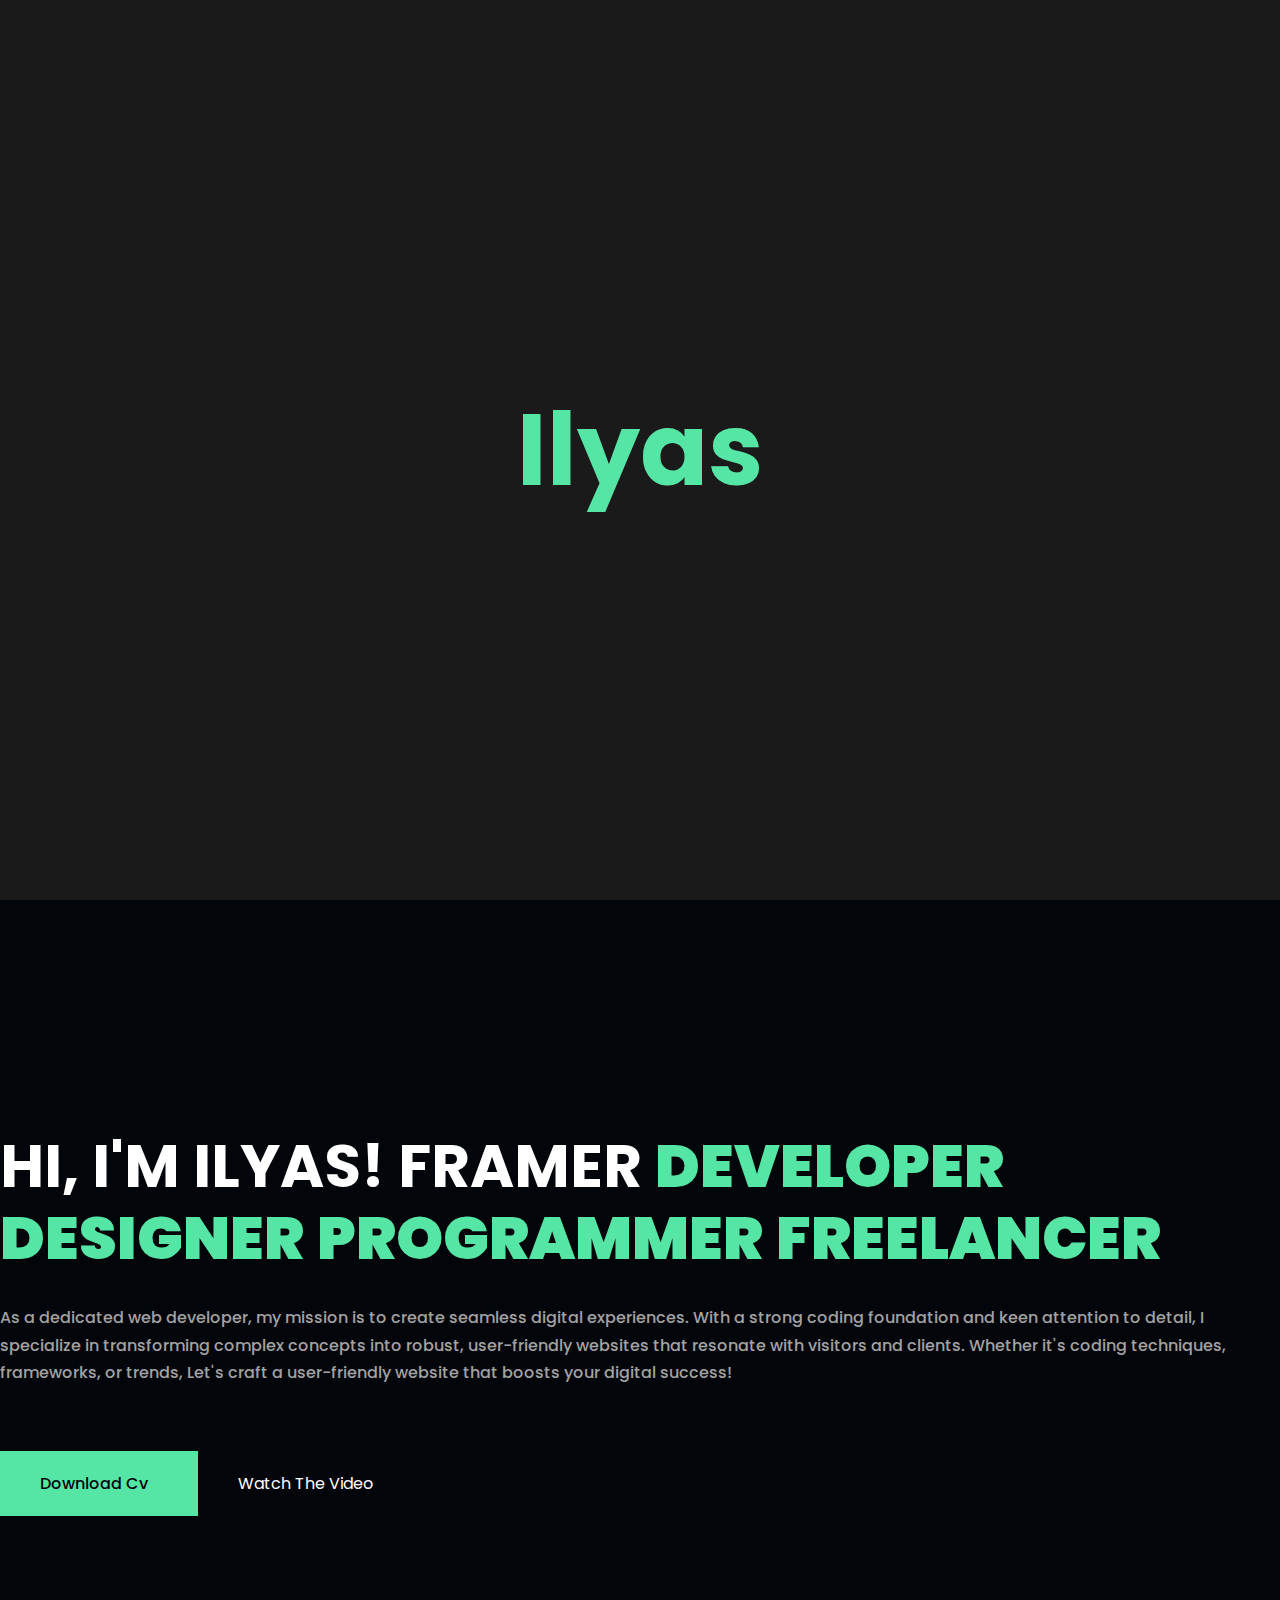
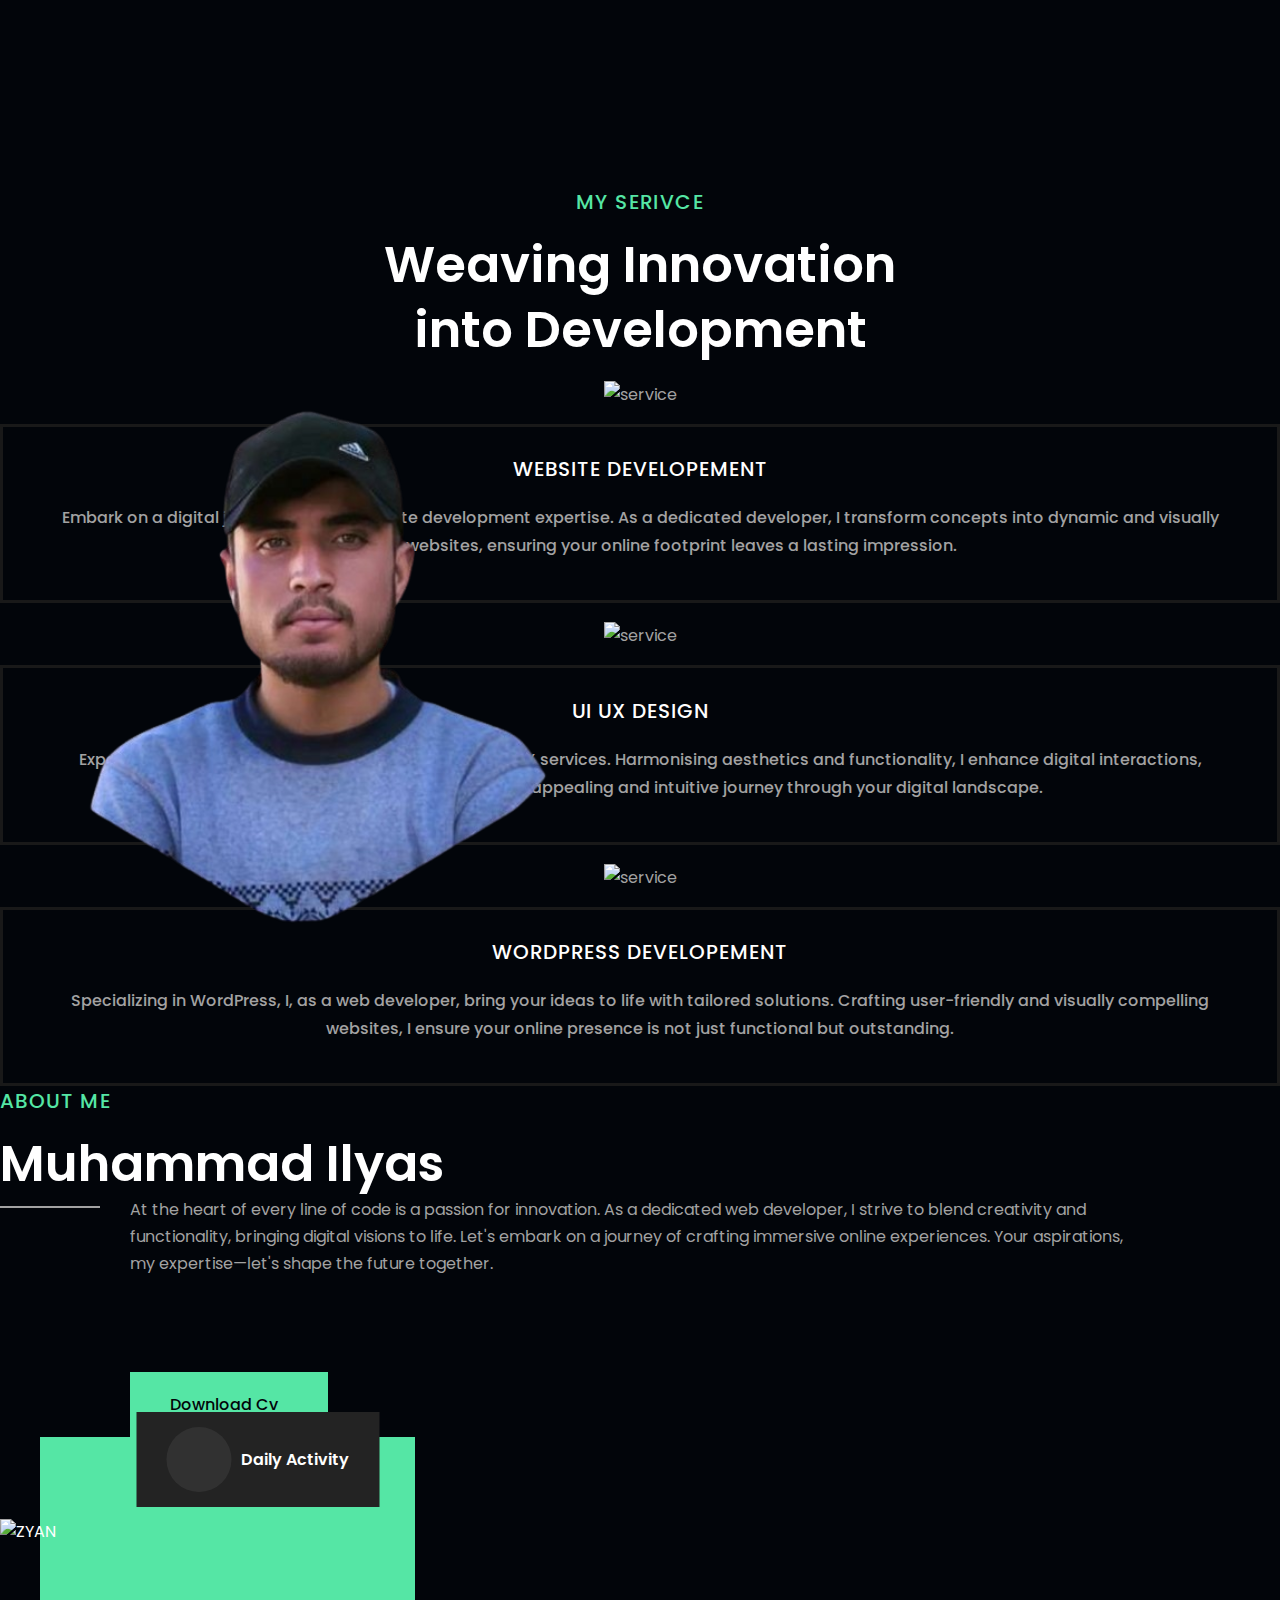
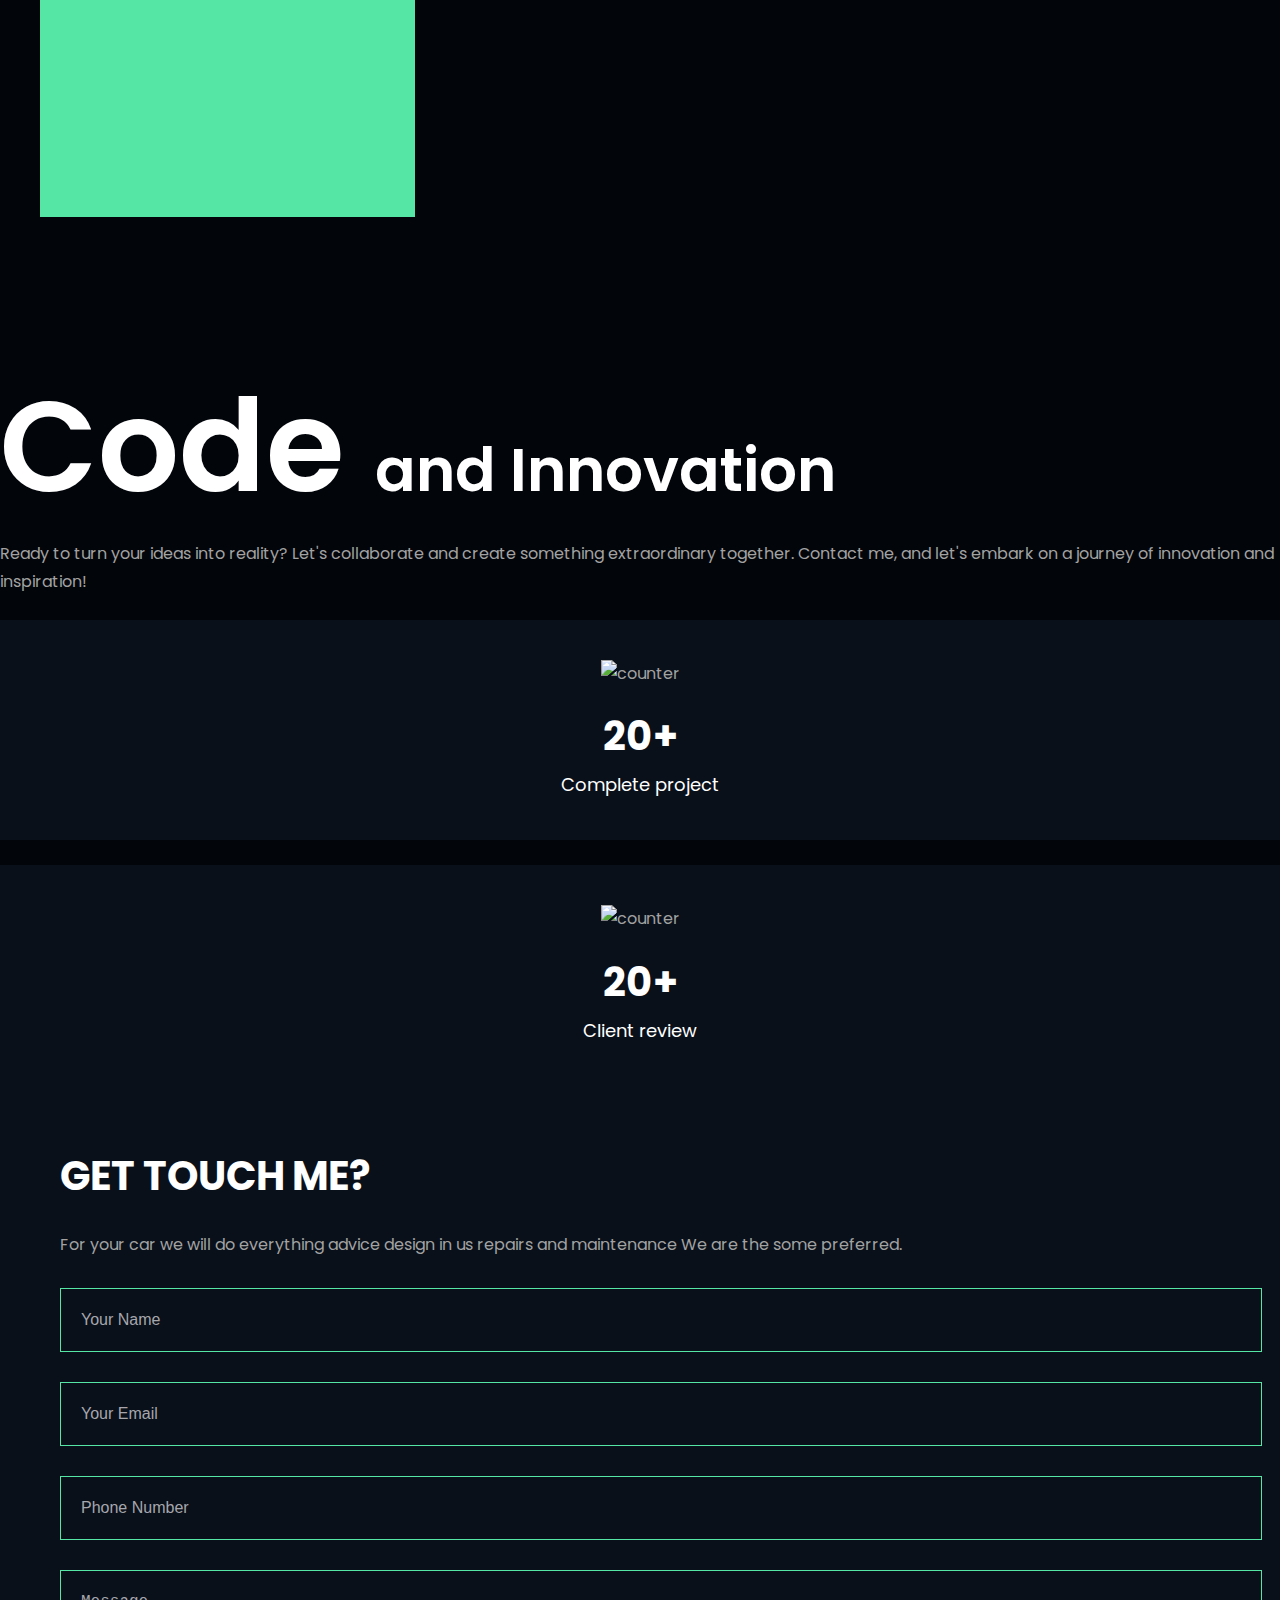
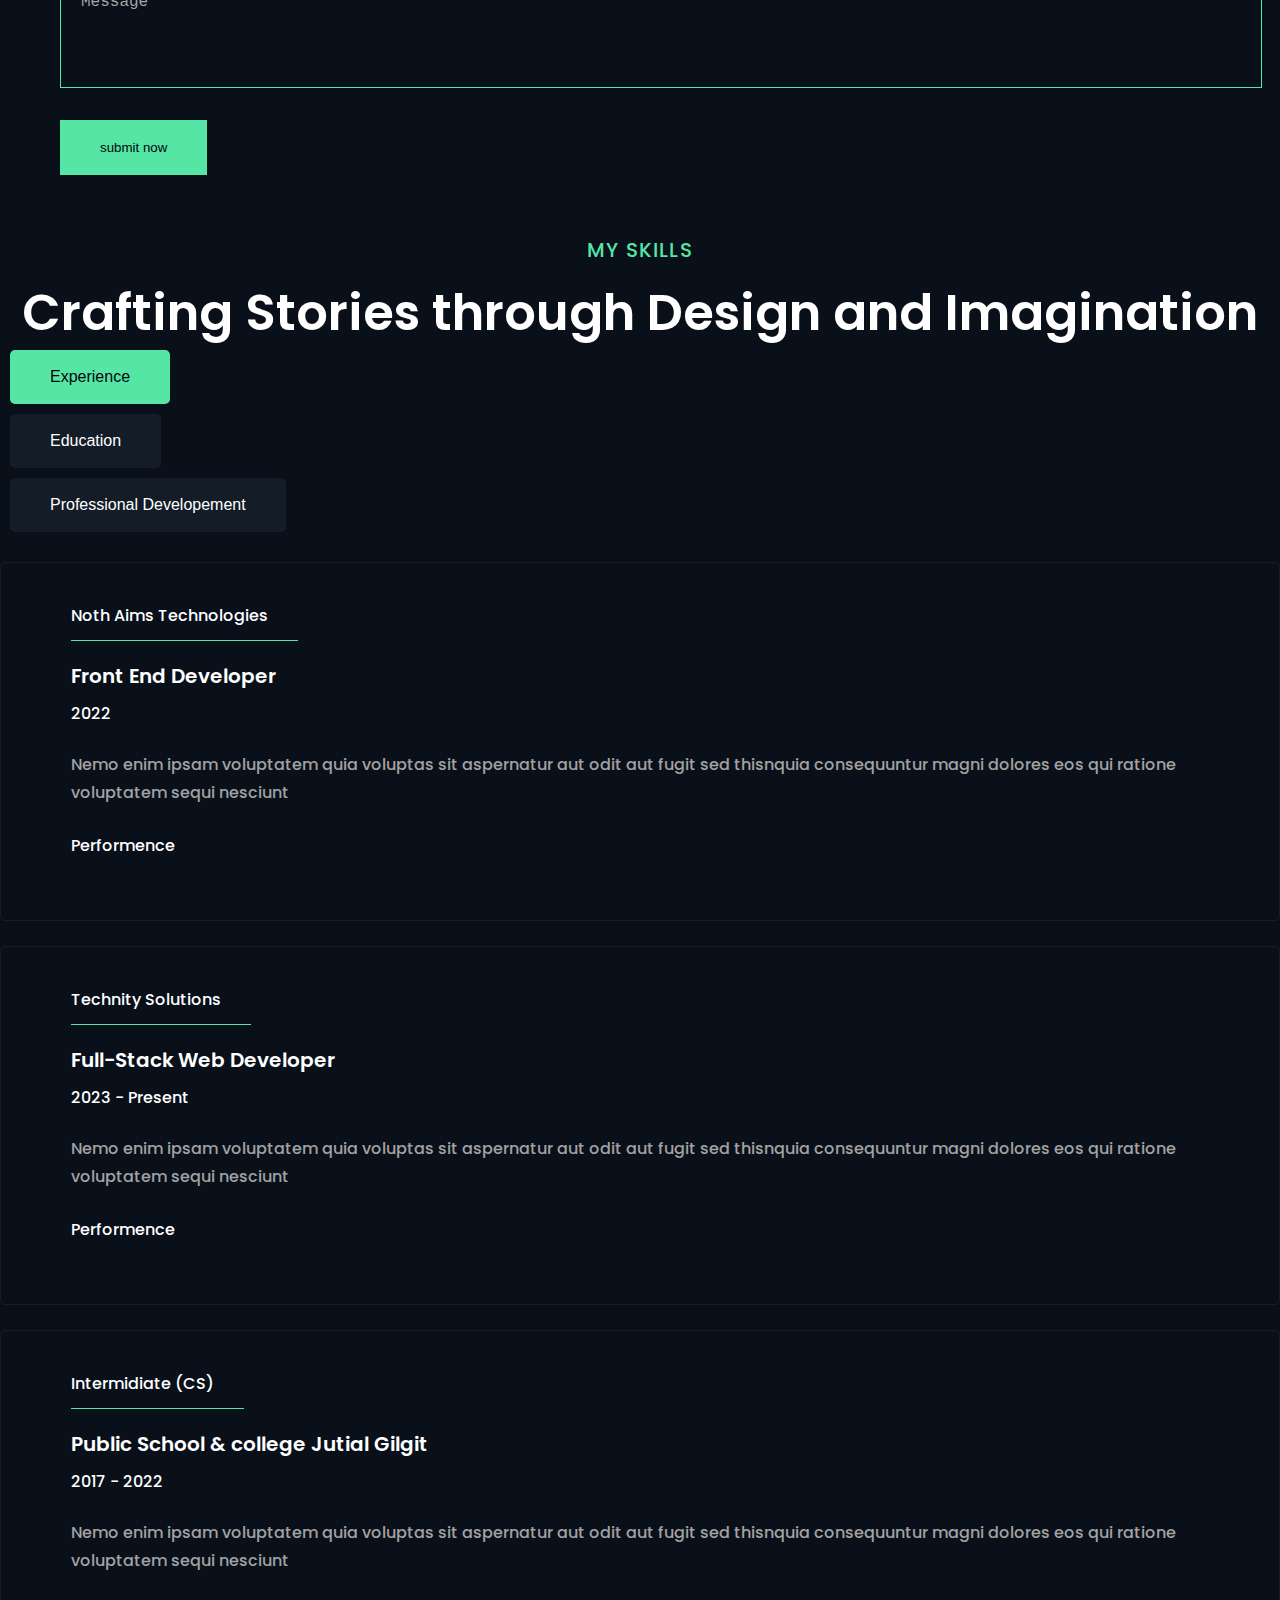
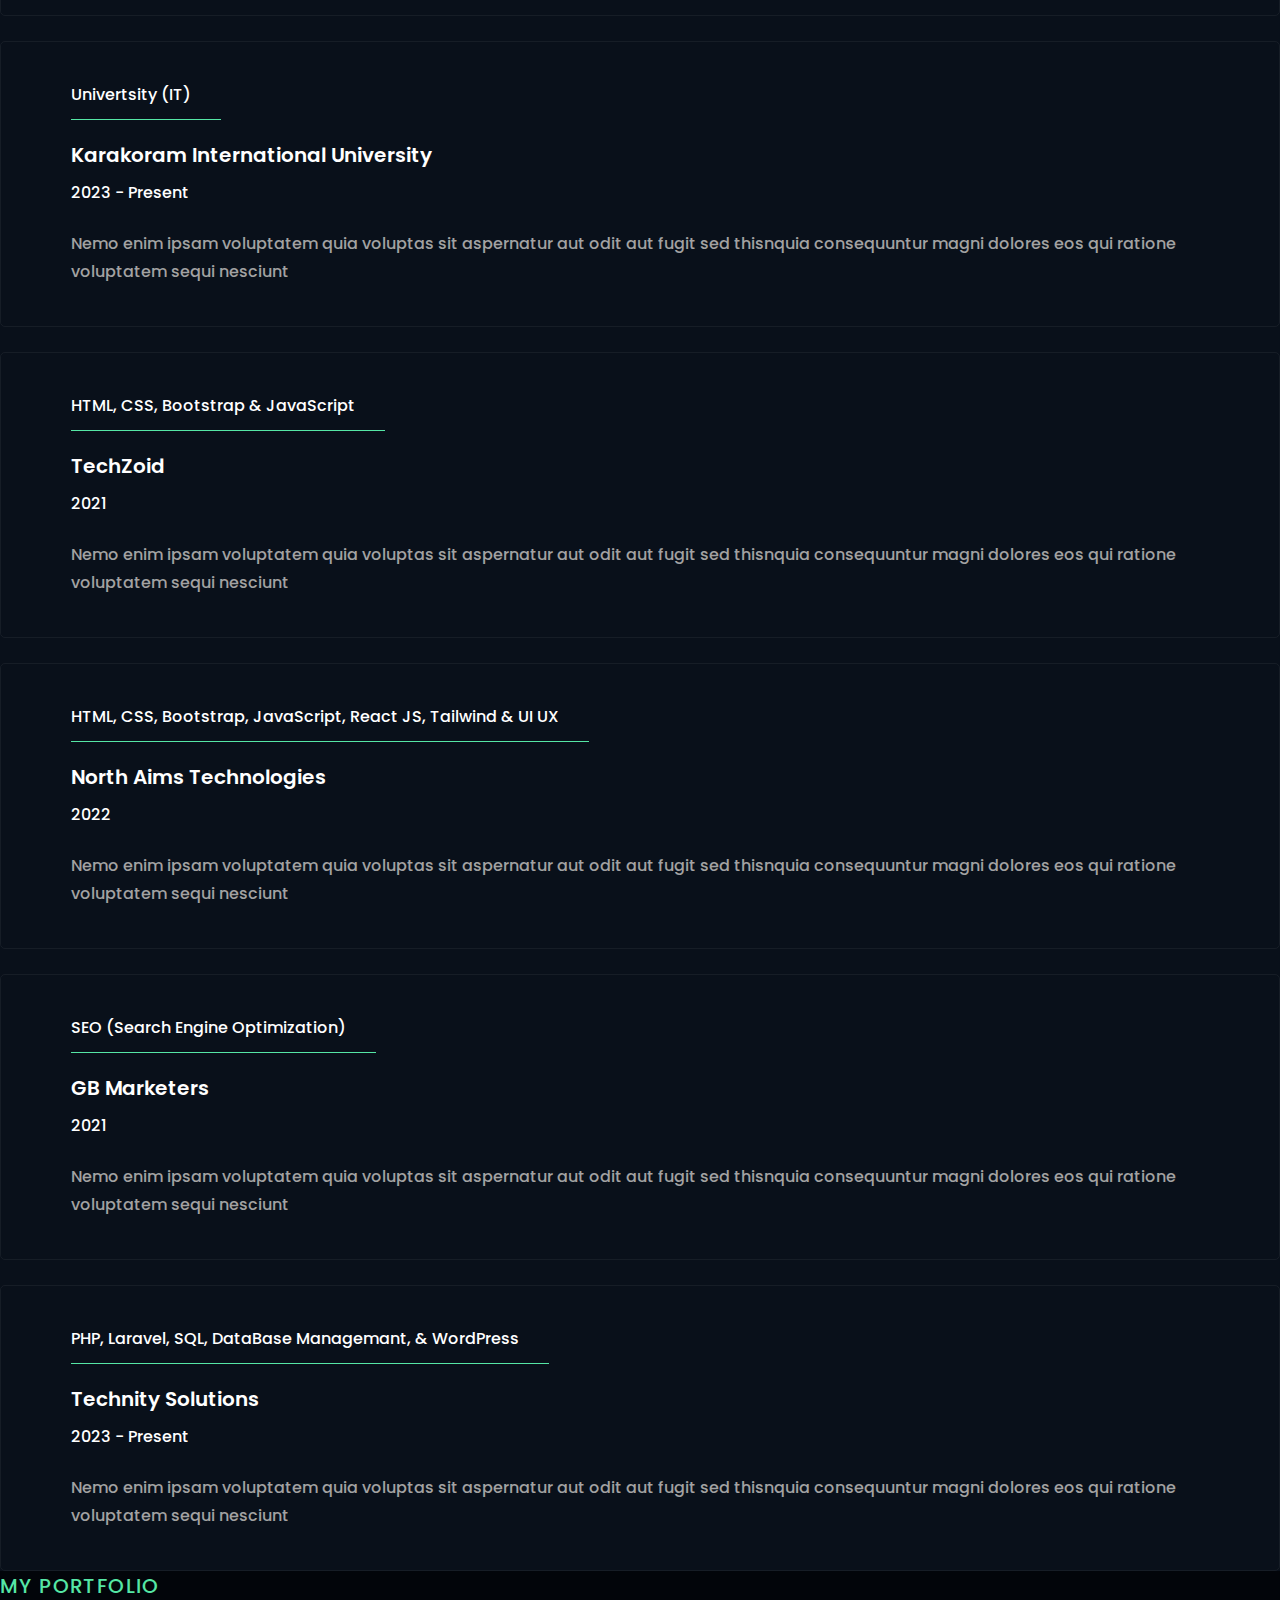
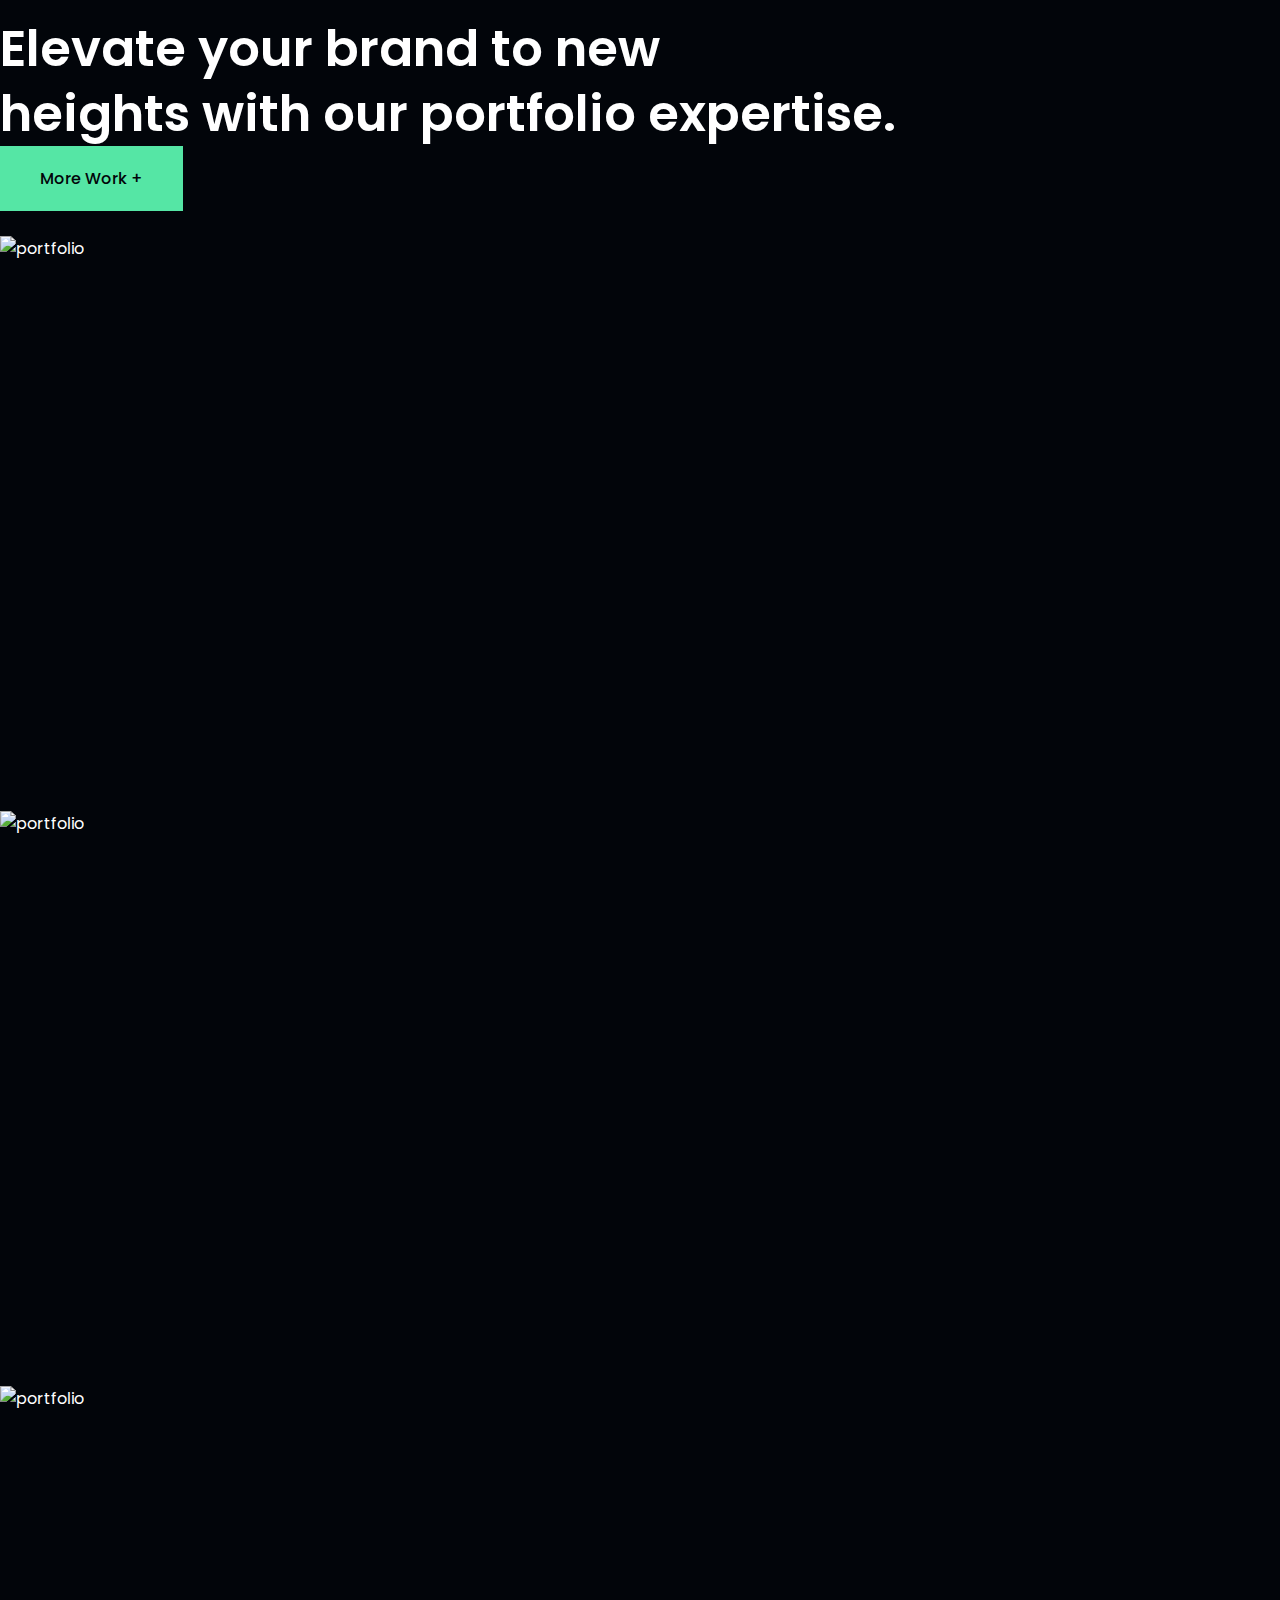
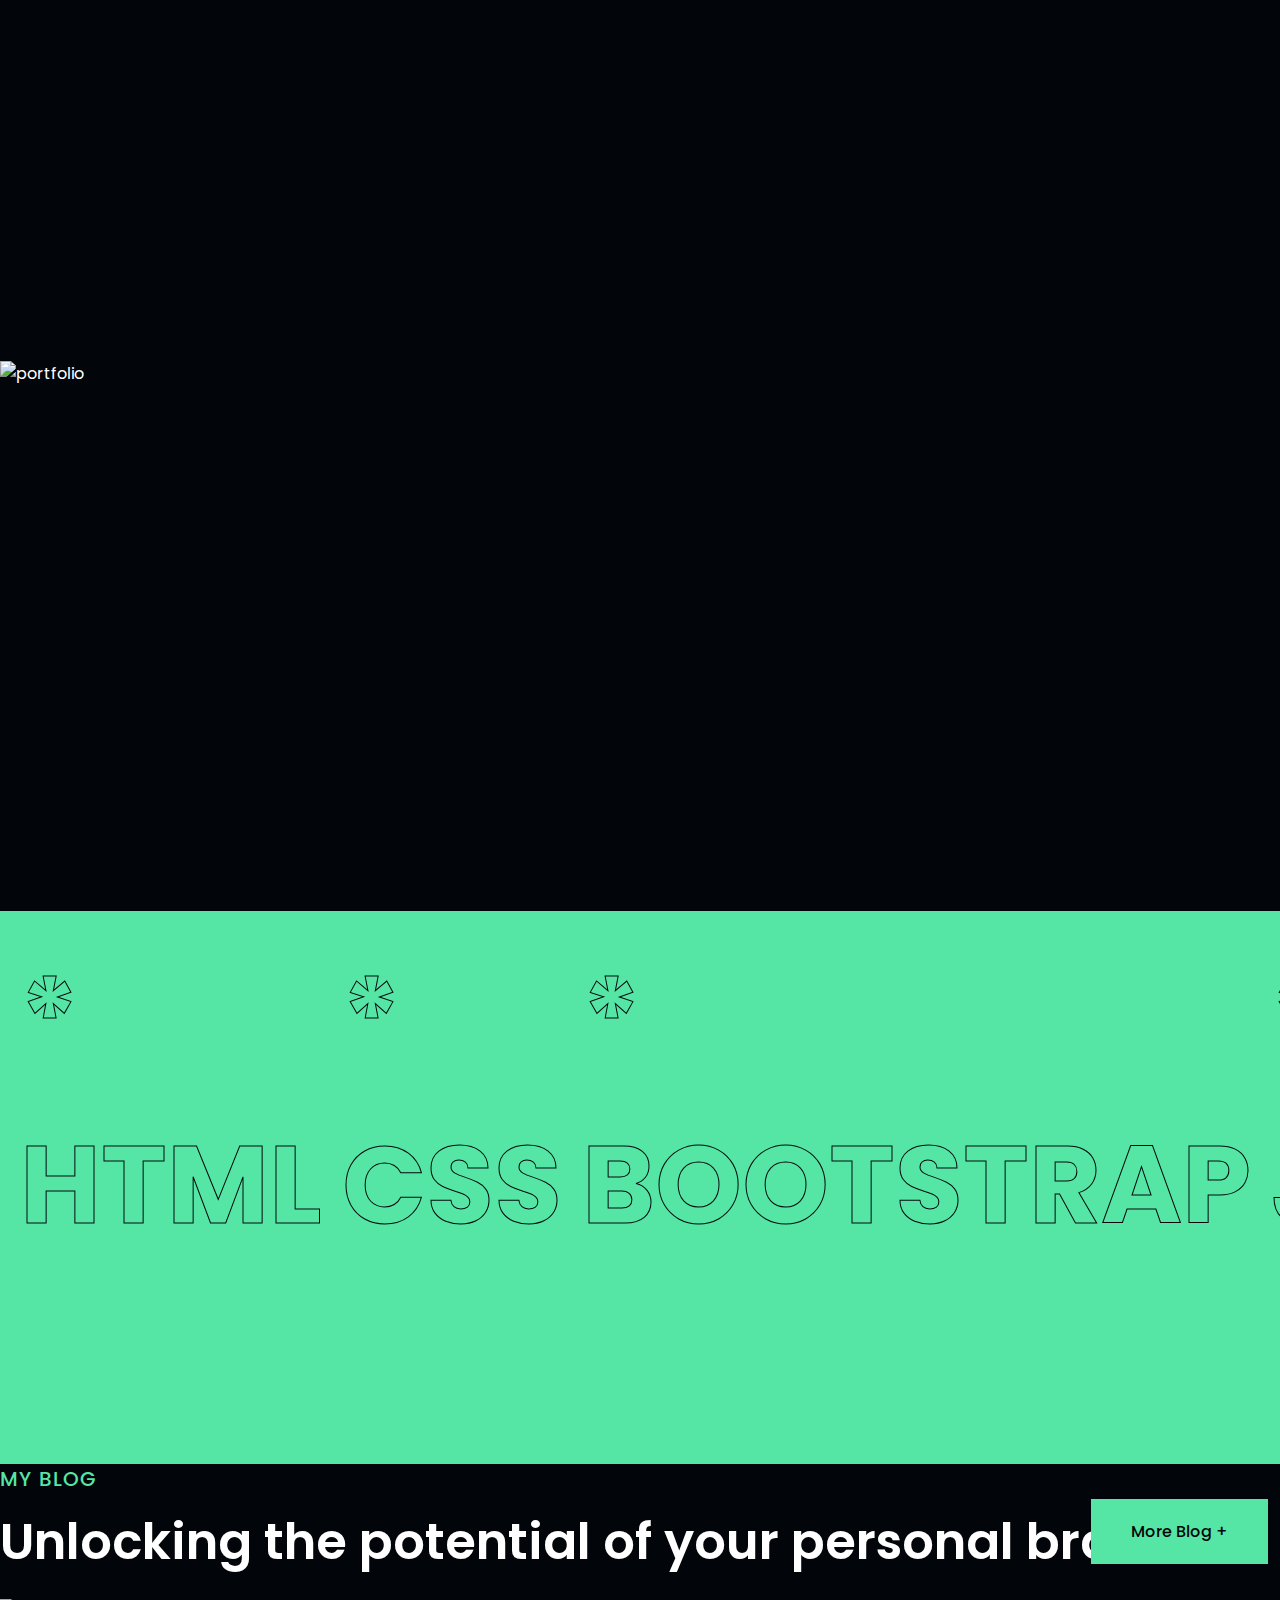
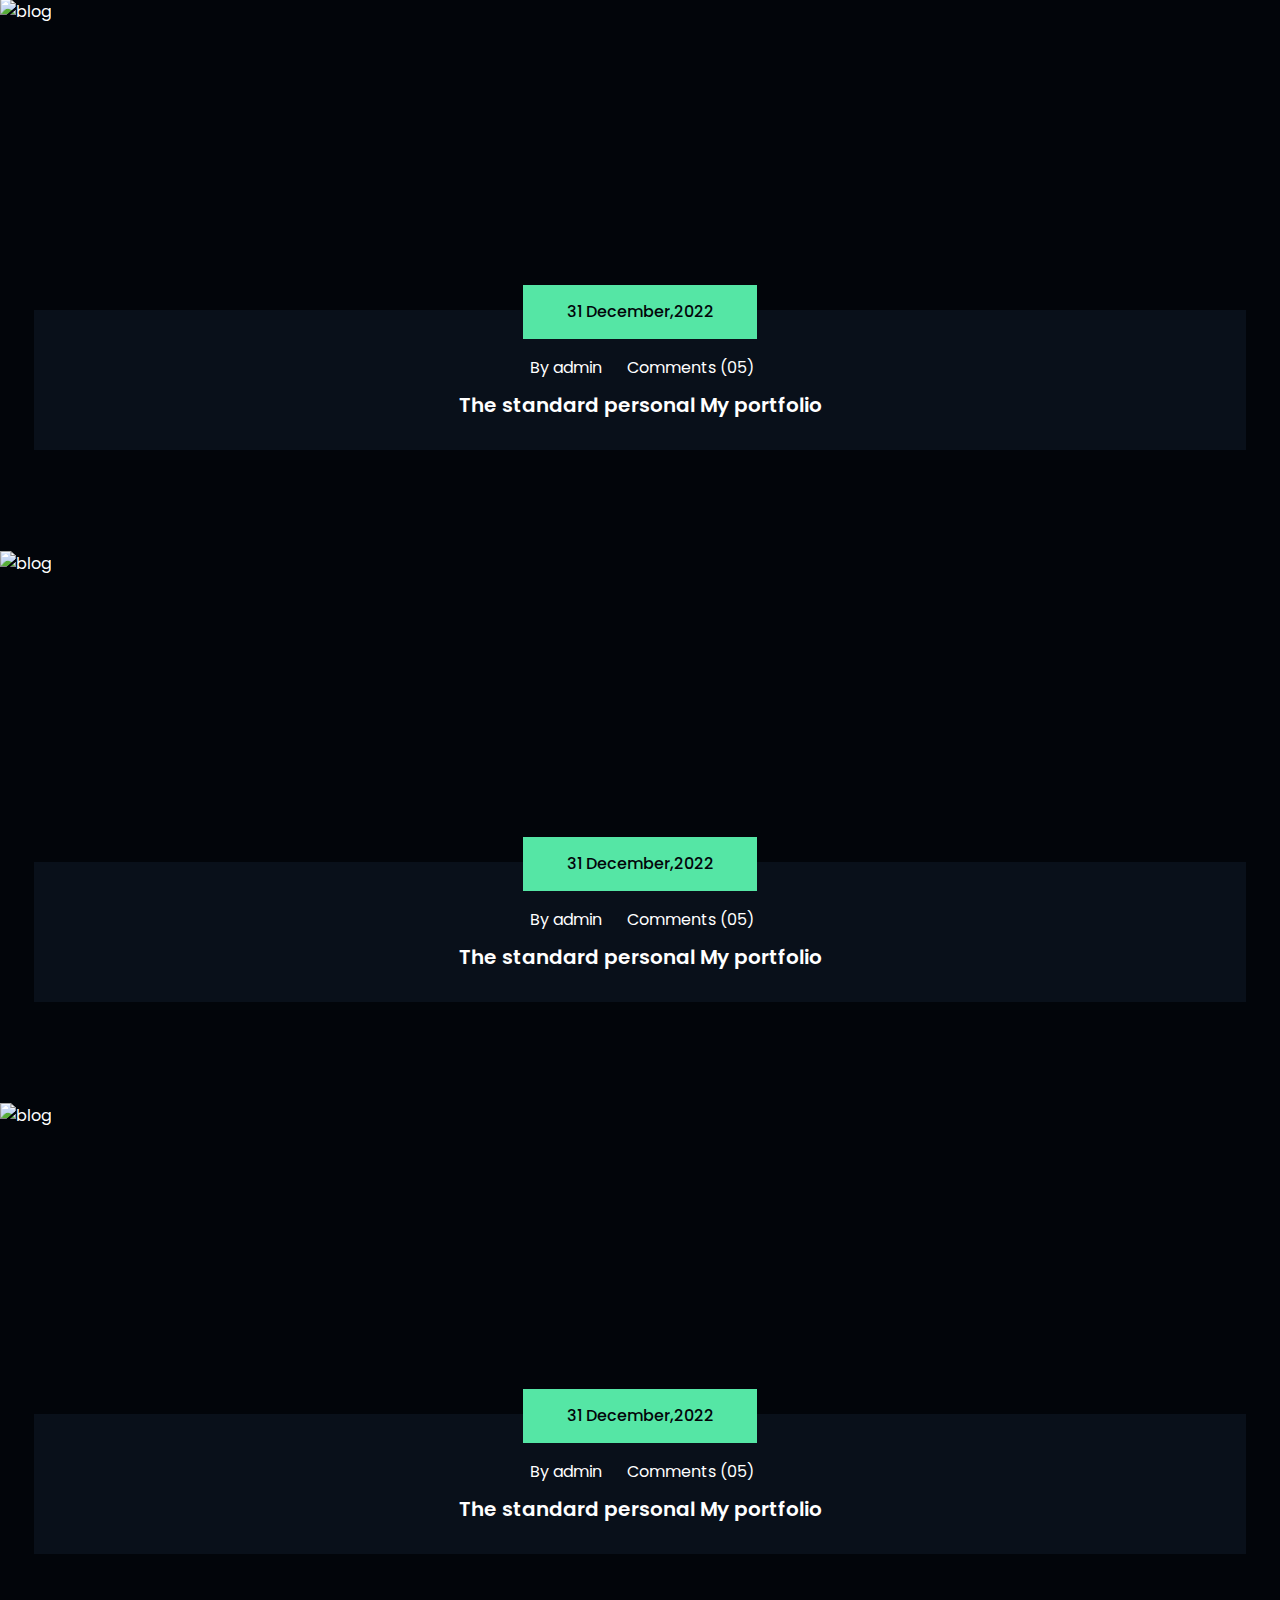
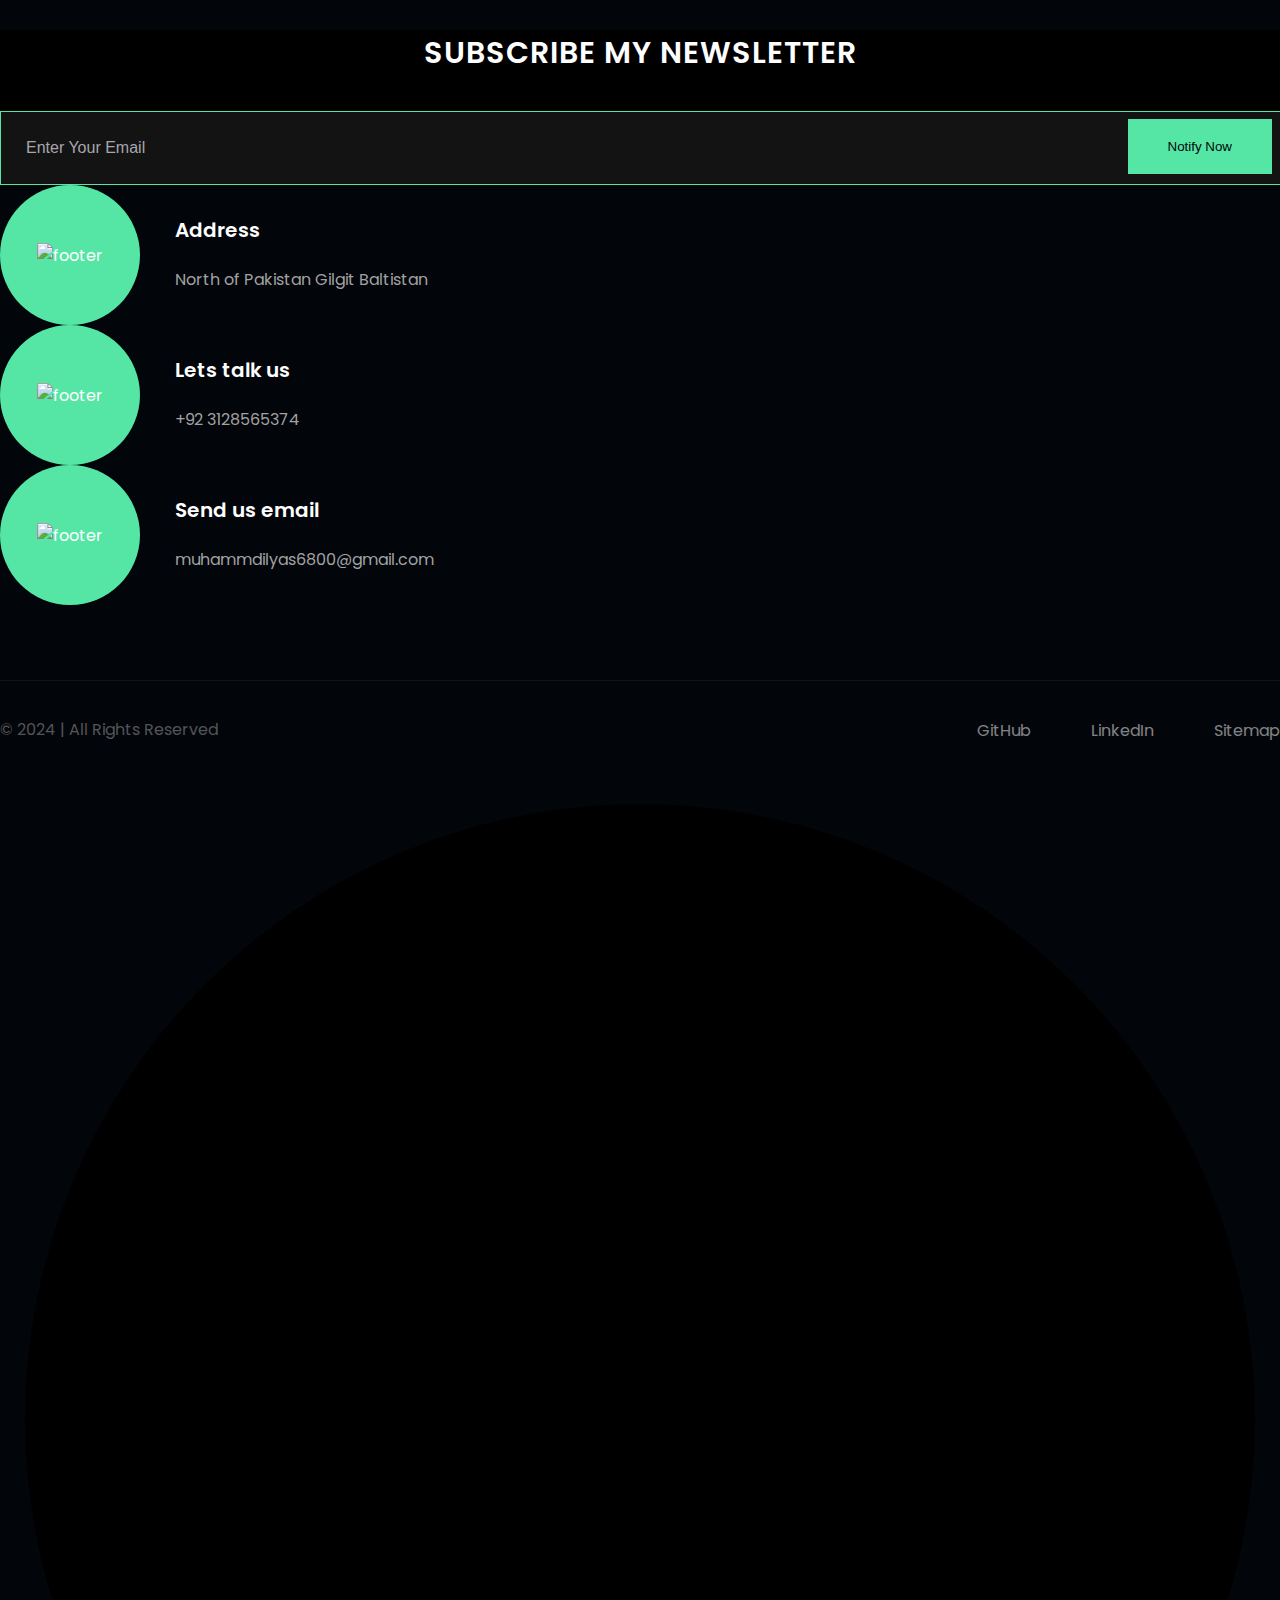
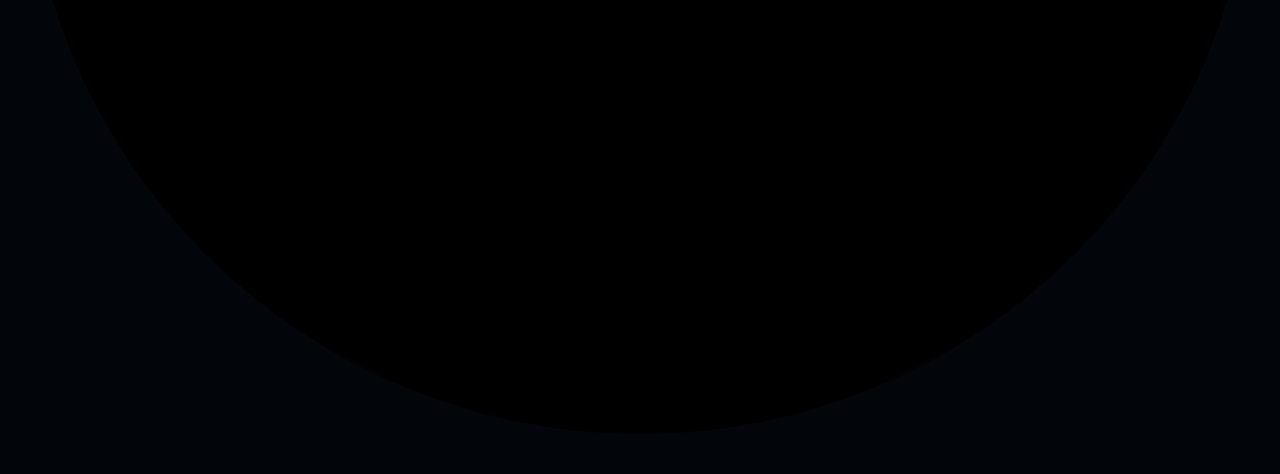
==== commit 276adc31: "Add new profile image" ====
--- a/index.html
+++ b/index.html
@@ -138,7 +138,7 @@
                 <a class="common_btn" href="#">Download Cv <i class="fa-solid fa-arrow-down-to-line"></i></a>
               </li>
               <li>
-                <a class="banner_video_btn play_btn" href="https://www.youtube.com/watch?v=B-ytMSuwbf8"><i
+                <a class="banner_video_btn play_btn" href=""><i
                     class="fa-sharp fa-solid fa-circle-play"></i> Watch the
                   Video</a>
               </li>
@@ -148,7 +148,7 @@
         <div class="col-xl-5 col-lg-4">
           <div class="tf__banner_img">
             <div class="img">
-              <img src="images/my1.png" alt="ZYAN" class="img-fluid w-100">
+              <img src="images/my2.png" alt="ZYAN" class="img-fluid w-100">
             </div>
           </div>
         </div>
